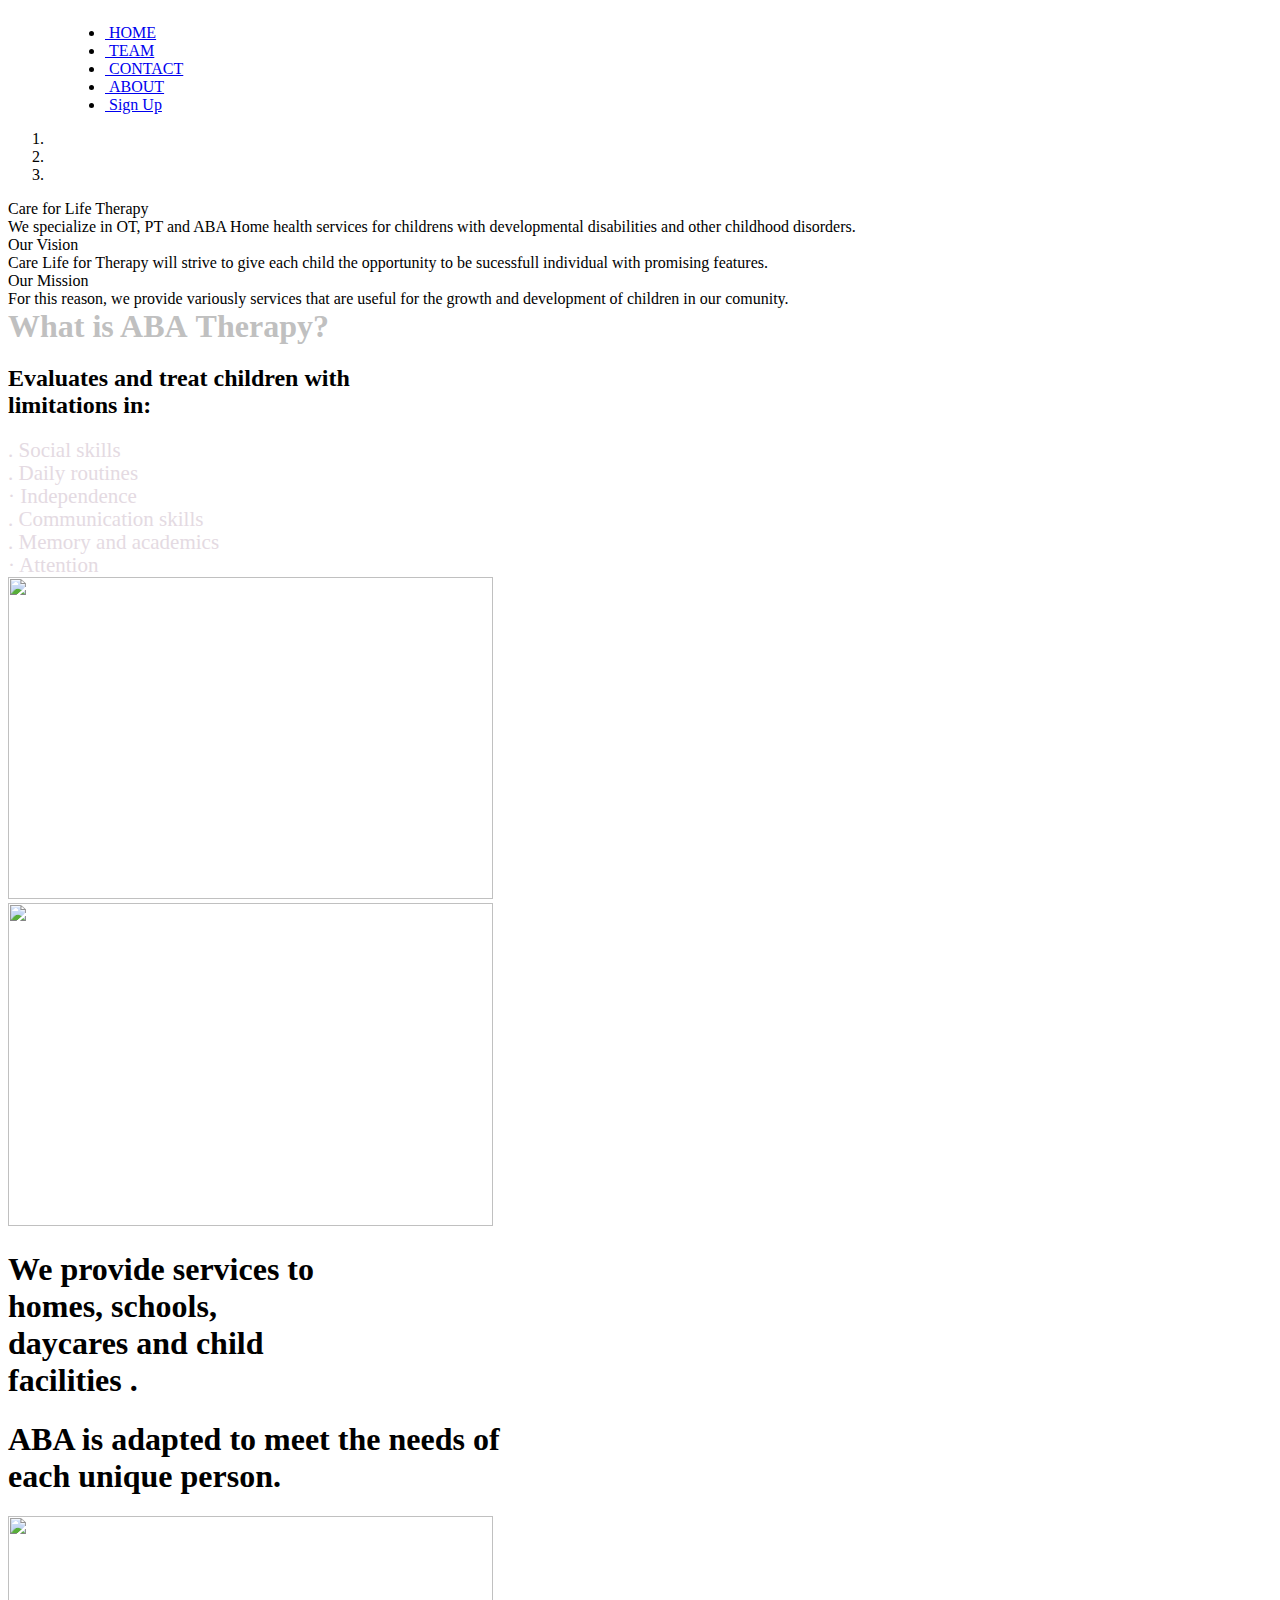
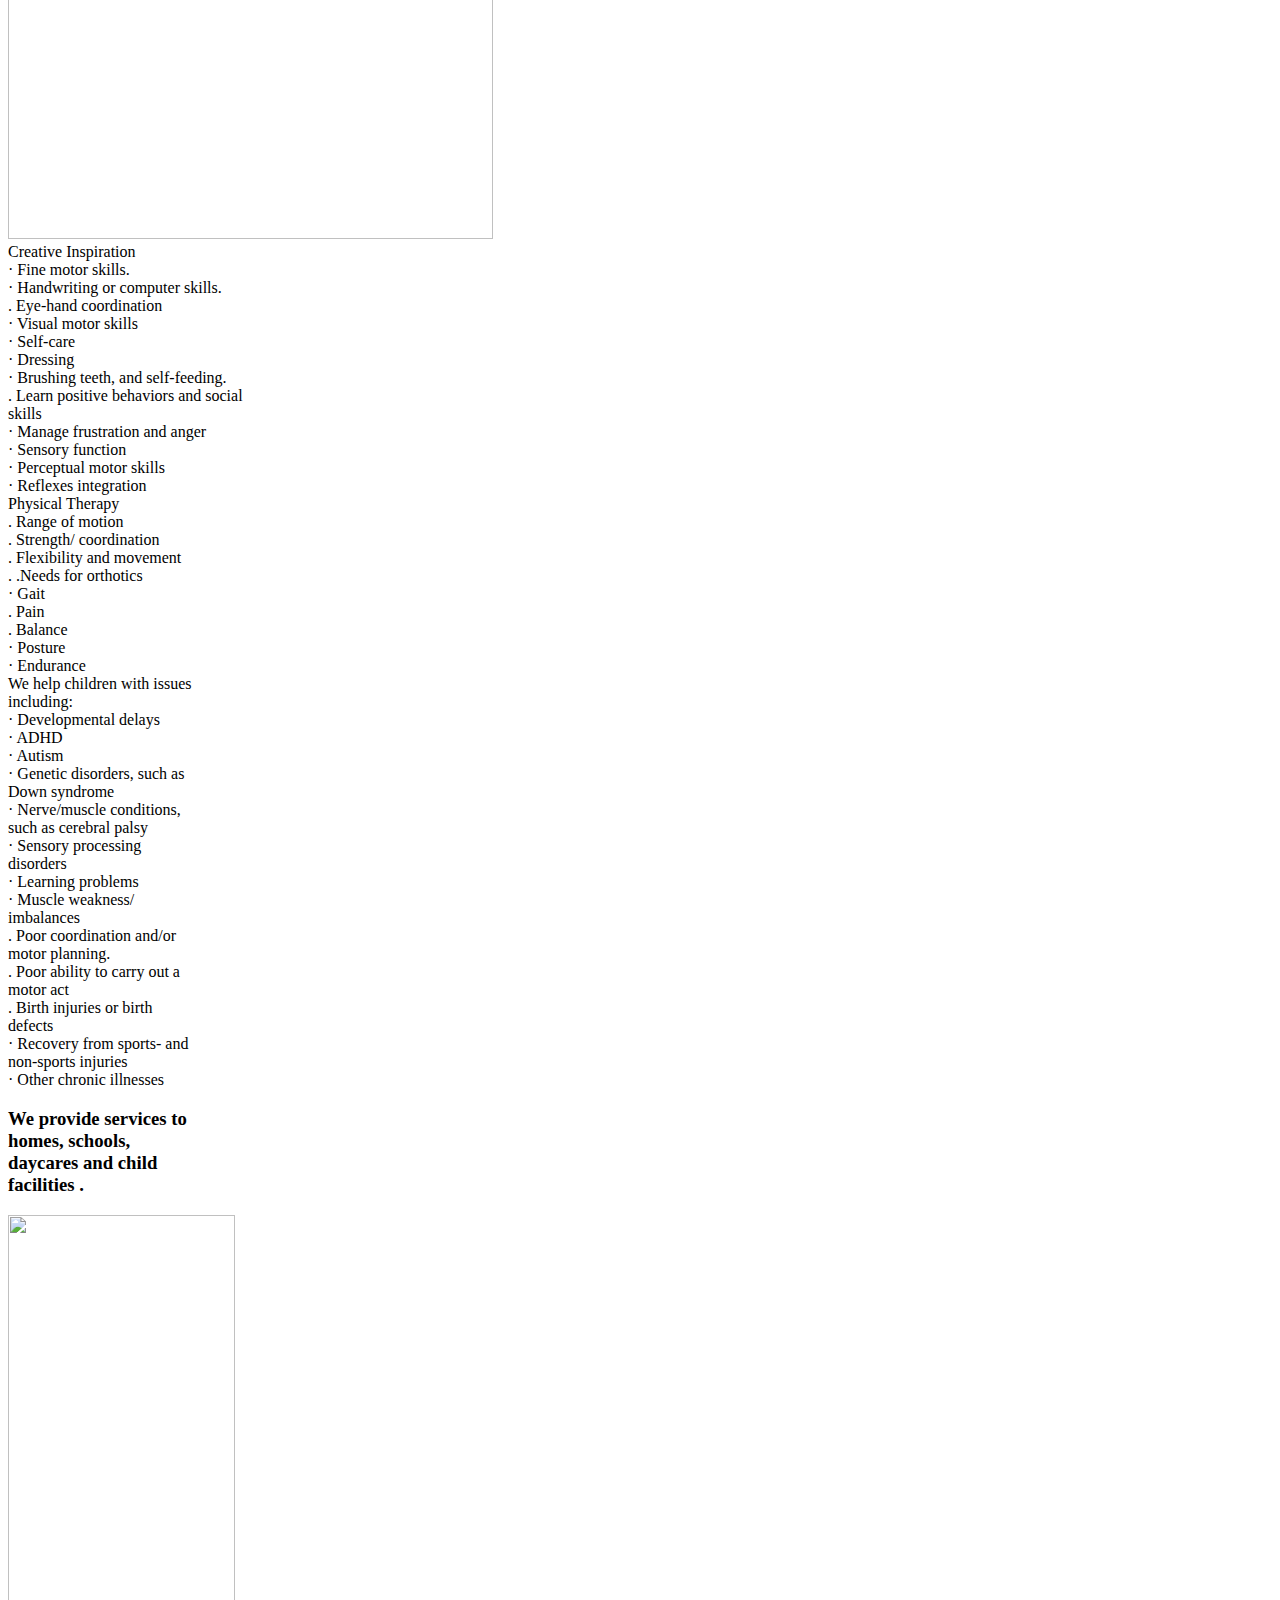
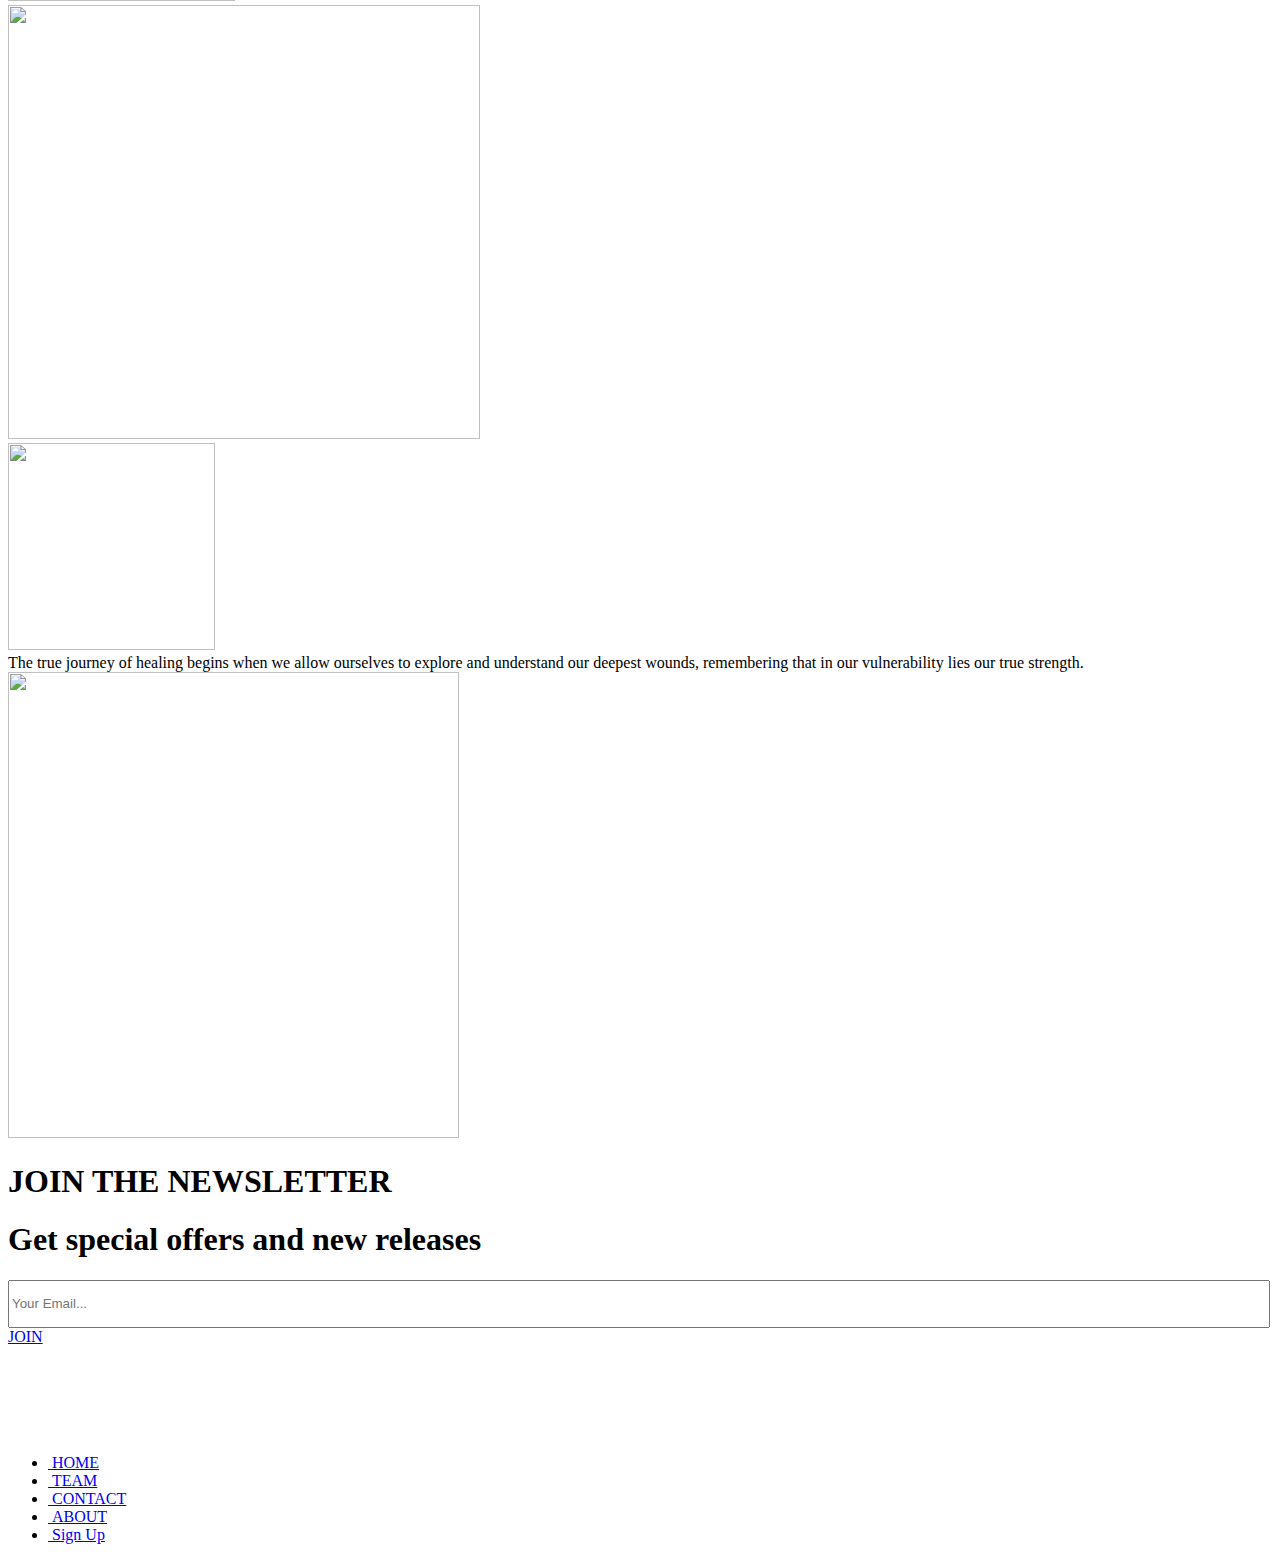
==== contact.html @ 5c07faf8 "Add files via upload" ====
<!doctype html>
<html lang="en">
<head>
<meta charset="utf-8">
<title>Care for Life | ABA Therapy</title>
<meta name="author" content="José Adrian Pupo Montero" />
<meta name="viewport" content="width=device-width, initial-scale=1.0">
<link rel="icon" href="img/abalogo.png" type="image/png"/>
<link href="css/fontawesome6.min.css" rel="stylesheet">
<link href="css/teraphy.css" rel="stylesheet">
<link href="css/style.css" rel="stylesheet">
<script src="js/jquery-1.12.4.min.js"></script>
<script src="js/jquery.ui.effect.min.js"></script>
<script src="js/popper.min.js"></script>
<script src="js/bootstrap.min.js"></script>
<script src="js/overlay.min.js"></script>
<script src="js/script.js"></script>
</head>
<body>
   <div id="wb_headerContainer">
      <div id="headerContainer">
         <div id="wb_headerMenu2" style="display:inline-block;width:53px;height:39px;z-index:0;">
            <a href="#" id="headerMenu2">
               <span class="line"></span>
               <span class="line">
               </span><span class="line"></span>
            </a>
         </div>
         <nav id="wb_headerMenu1" style="display:inline-block;width:579px;height:40px;z-index:1;">
            <ul id="headerMenu1" role="menubar" class="nav">
               <li role="menuitem" class="nav-item firstmain"><a class="nav-link" href="#welcomeLayoutGrid" target="_self"><i class="fa fa-home"></i>&nbsp;HOME</a>               </li>
               <li role="menuitem" class="nav-item"><a class="nav-link" href="#teamLayoutGrid" target="_self"><i class="fa fa-people-group"></i>&nbsp;TEAM</a>               </li>
               <li role="menuitem" class="nav-item"><a class="nav-link" href="#collageFlexGrid" target="_self"><i class="fa fa-phone-square"></i>&nbsp;CONTACT</a>               </li>
               <li role="menuitem" class="nav-item"><a class="nav-link" href="#aboutLayoutGrid1" target="_self"><i class="fa fa-address-book"></i>&nbsp;ABOUT</a>               </li>
               <li role="menuitem" class="nav-item"><a class="nav-link" href="login.php" target="_self"><i class="fa fa-regular fa-money-bill-1"></i>&nbsp;Sign Up</a>               </li>
            </ul>
         </nav>
      </div>
   </div>
   <div id="wb_welcomeLayoutGrid">
      <div id="welcomeLayoutGrid-overlay"></div>
      <div id="welcomeLayoutGrid">
         <div class="col-1">
            <div id="wb_welcomeCarousel">
               <div id="welcomeCarousel" class="carousel slide" data-bs-ride="carousel">
                  <ol class="carousel-indicators">
                     <li data-bs-target="#welcomeCarousel" data-bs-slide-to="0" class="active"></li>
                     <li data-bs-target="#welcomeCarousel" data-bs-slide-to="1"></li>
                     <li data-bs-target="#welcomeCarousel" data-bs-slide-to="2"></li>
                  </ol>
                  <div class="carousel-inner">
                     <div class="carousel-item frame-1 active">
                        <div class="carousel-item-inner">
                           <div id="wb_welcomeCard1" style="display:flex;width:100%;z-index:2;" class="card">
                              <div id="welcomeCard1-card-body">
                                 <div id="welcomeCard1-card-item0">Care for Life Therapy</div>
                                 <div id="welcomeCard1-card-item1">We specialize in OT, PT and ABA Home health services for childrens with developmental disabilities and other childhood disorders.</div>
                              </div>
                           </div>
                        </div>
                     </div>
                     <div class="carousel-item frame-2">
                        <div class="carousel-item-inner">
                           <div id="wb_welcomeCard2" style="display:flex;width:100%;z-index:3;" class="card">
                              <div id="welcomeCard2-card-body">
                                 <div id="welcomeCard2-card-item0">Our Vision</div>
                                 <div id="welcomeCard2-card-item1">Care Life for Therapy will strive to give each child the opportunity to be sucessfull individual with promising features.</div>
                              </div>
                           </div>
                        </div>
                     </div>
                     <div class="carousel-item frame-3">
                        <div class="carousel-item-inner">
                           <div id="wb_welcomeCard3" style="display:flex;width:100%;z-index:4;" class="card">
                              <div id="welcomeCard3-card-body">
                                 <div id="welcomeCard3-card-item0">Our Mission</div>
                                 <div id="welcomeCard3-card-item1">For this reason, we provide variously services that are useful for the growth and development of children in our comunity.</div>
                              </div>
                           </div>
                        </div>
                     </div>
                  </div>
               </div>
            </div>
         </div>
      </div>
   </div>
   <div id="wb_quoteContainer">
      <div id="quoteContainer">
         <div id="wb_Text1">
            <span style="color:#C0C0C0;font-family:'Open Sans';font-size:32px;"><strong>What is ABA</strong></span><span style="color:#C0C0C0;font-family:Calibri;font-size:32px;"><strong> </strong></span><span style="color:#C0C0C0;font-family:'Open Sans';font-size:32px;"><strong>Therapy?</strong></span>
         </div>
      </div>
   </div>
   <div id="wb_aboutLayoutGrid1">
      <div id="aboutLayoutGrid1">
         <div class="col-1">
            <div class="col-1-padding">
               <div id="wb_aboutHeading1" style="display:block;width:100%;z-index:10;">
                  <h2 id="aboutHeading1">Evaluates and treat children with <br>limitations in:</h2>
               </div>
               <div id="wb_aboutText1">
                  <span style="color:#E4DAE2;font-family:'Open Sans';font-size:21px;line-height:23px;">. Social skills<br>. Daily routines<br></span><span style="color:#E4DAE2;font-family:Calibri;font-size:21px;line-height:23px;">· Independence<br>. Communication skills<br>. Memory and academics<br>· Attention</span>
               </div>
            </div>
         </div>
         <div class="col-2">
            <div id="wb_aboutImage1" style="display:block;width:100%;height:auto;z-index:12;">
               <img src="images/terapeuta1.jpg" id="aboutImage1" alt="" width="485" height="322">
            </div>
         </div>
      </div>
   </div>
   <div id="wb_aboutLayoutGrid2">
      <div id="aboutLayoutGrid2">
         <div class="col-1">
            <div id="wb_Image2" style="display:block;width:100%;height:auto;z-index:13;">
               <img src="images/terapeuta2.jpg" id="Image2" alt="" width="485" height="323">
            </div>
         </div>
         <div class="col-2">
            <div class="col-2-padding">
               <div id="wb_aboutHeading2" style="display:block;width:100%;z-index:14;">
                  <h1 id="aboutHeading2">We provide services to<br>homes, schools,<br>daycares and child<br>facilities .</h1>
               </div>
            </div>
         </div>
      </div>
   </div>
   <div id="wb_aboutLayoutGrid3">
      <div id="aboutLayoutGrid3">
         <div class="col-1">
            <div class="col-1-padding">
               <div id="wb_aboutHeading3" style="display:block;width:100%;z-index:15;">
                  <h1 id="aboutHeading3">ABA is adapted to meet the needs of<br>each unique person.</h1>
               </div>
            </div>
         </div>
         <div class="col-2">
            <div id="wb_Image3" style="display:block;width:100%;height:auto;z-index:16;">
               <img src="images/terapeuta3.jpg" id="Image3" alt="" width="485" height="323">
            </div>
         </div>
      </div>
   </div>
   <div id="wb_featuresLayoutGrid">
      <div id="featuresLayoutGrid">
         <div class="row">
            <div class="col-1">
               <div class="col-1-padding">
                  <div id="wb_featuresCard1" style="display:flex;width:100%;z-index:17;" class="card">
                     <div id="featuresCard1-card-body">
                        <div id="featuresCard1-card-item0"><a href="index.html"><i class="fa fa-hand-holding-medical"></i></a></div>
                        <div id="featuresCard1-card-item1">Creative Inspiration</div>
                        <div id="featuresCard1-card-item2">· Fine motor skills.<br>· Handwriting or computer skills.<br>. Eye-hand coordination<br>· Visual motor skills<br>· Self-care<br>· Dressing<br>· Brushing teeth, and self-feeding.<br>. Learn positive behaviors and social<br> skills <br>· Manage frustration and anger<br>· Sensory function<br>· Perceptual motor skills<br>· Reflexes integration</div>
                     </div>
                  </div>
               </div>
            </div>
            <div class="col-2">
               <div class="col-2-padding">
                  <div id="wb_featuresCard2" style="display:flex;width:100%;z-index:18;" class="card">
                     <div id="featuresCard2-card-body">
                        <div id="featuresCard2-card-item0"><a href="index.html"><i class="fa fa-prescription-bottle-medical"></i></a></div>
                        <div id="featuresCard2-card-item1">Physical Therapy</div>
                        <div id="featuresCard2-card-item2">. Range of motion<br>. Strength/ coordination<br>. Flexibility and movement<br>. .Needs for orthotics<br>· Gait<br>. Pain<br>. Balance<br>· Posture<br>· Endurance</div>
                     </div>
                  </div>
               </div>
            </div>
            <div class="col-3">
               <div class="col-3-padding">
                  <div id="wb_featuresCard3" style="display:flex;width:100%;z-index:19;" class="card">
                     <div id="featuresCard3-card-body">
                        <div id="featuresCard3-card-item0"><a href="index.html"><i class="fa fa-house-medical-flag"></i></a></div>
                        <div id="featuresCard3-card-item1">We help children with issues <br>including:</div>
                        <div id="featuresCard3-card-item2">· Developmental delays<br>· ADHD<br>· Autism<br>· Genetic disorders, such as<br>Down syndrome<br>· Nerve/muscle conditions,<br>such as cerebral palsy<br>· Sensory processing<br>disorders<br>· Learning problems<br>· Muscle weakness/<br>imbalances<br>. Poor coordination and/or<br>motor planning.<br>. Poor ability to carry out a<br>motor act<br>. Birth injuries or birth<br>defects<br>· Recovery from sports- and<br>non-sports injuries<br>· Other chronic illnesses</div>
                     </div>
                  </div>
               </div>
            </div>
         </div>
      </div>
   </div>
   <div id="collageFlexGrid">
      <div id="collageFlexGrid-grid">
         <div class="item-0">
            <div id="wb_collageHeading1" style="display:block;width:100%;z-index:20;">
               <h3 id="collageHeading1">We provide services to<br>homes, schools,<br>daycares and child<br>facilities .</h3>
            </div>
         </div>
         <div class="item-1">
            <div id="wb_collageImage1" style="display:block;width:100%;height:auto;z-index:21;">
               <img src="images/child.jpeg" id="collageImage1" alt="" width="227" height="386">
            </div>
         </div>
         <div class="item-3">
            <div id="wb_collageImage2" style="display:inline-block;width:472px;height:433px;z-index:22;">
               <img src="images/contact.png" id="collageImage2" alt="" width="472" height="434">
            </div>
         </div>
         <div class="item-2">
            <div id="wb_collageImage3" style="display:block;width:100%;height:auto;z-index:23;">
               <img src="images/CIRCULO%202.png" id="collageImage3" alt="" width="207" height="207">
            </div>
         </div>
      </div>
   </div>
   <div id="wb_joinLayoutGrid">
      <div id="joinLayoutGrid">
         <div class="col-1">
            <div id="wb_joinCard" style="display:flex;width:100%;z-index:24;" class="card">
               <div id="joinCard-card-body">
                  <div id="joinCard-card-item0"><i class="fa fa-quote-left"></i></div>
                  <div id="joinCard-card-item1">The true journey of healing begins when we allow ourselves to explore and understand our deepest wounds, remembering that in our vulnerability lies our true strength.</div>
               </div>
            </div>
         </div>
         <div class="col-2">
            <div id="wb_Image1" style="display:block;width:100%;height:auto;z-index:25;">
               <img src="images/main3.png" id="Image1" alt="" class="h1" width="451" height="466">
            </div>
         </div>
      </div>
   </div>
   <div id="wb_newsletterContainer">
      <div id="newsletterContainer">
         <div id="wb_newsletterHeading1" style="display:block;z-index:26;">
            <h1 id="newsletterHeading1">JOIN THE NEWSLETTER</h1>
         </div>
         <div id="wb_newsletterHeading2" style="display:block;z-index:27;">
            <h1 id="newsletterHeading2">Get special offers and new releases</h1>
         </div>
      </div>
   </div>
   <div id="wb_contact">
      <form name="contact" method="post" action="mailto:yourname@yourdomain.com" enctype="text/plain" id="contact">
         <input type="text" id="newsletterEmail" style="display:block;width:calc(100% - 10px);height:42px;" name="Editbox1" value="" spellcheck="false" placeholder="Your Email...">
         <a id="newsletterButton" href="mailto:careforlifetherapy@gmail.com" style="display:block;height:42px;z-index:29;">JOIN</a>
      </form>
   </div>
   <div id="wb_footer">
      <div id="footer">
         <div id="wb_footerText">
            <span style="color:#FFFFFF;font-family:'Open Sans';font-size:13px;">About - Contact - Terms of Use - Privacy Policy<br>© </span><span style="color:#FFFFFF;font-family:Calibri;font-size:13px;">Care for Life</span><span style="color:#FFFFFF;font-family:'Open Sans';font-size:13px;"> 2024. All Rights Reserved.</span>
         </div>
         <div id="wb_footerIcon1" style="display:inline-block;width:28px;height:28px;text-align:center;z-index:31;">
            <a href="mailto://careforlifetherapy@gmail.com" rel="sponsored" target="_blank"><div id="footerIcon1"><i class="fa fa-regular fa-envelope"></i></div></a>
         </div>
         <div id="wb_footerIcon2" style="display:inline-block;width:28px;height:28px;text-align:center;z-index:32;">
            <a href="tel://+13054963578" rel="sponsored"><div id="footerIcon2"><i class="fa fa-phone"></i></div></a>
         </div>
         <div id="wb_footerIcon3" style="display:inline-block;width:28px;height:28px;text-align:center;z-index:33;">
            <a href="http://instagram.com/carefolifetherapy" rel="sponsored" target="_blank"><div id="footerIcon3"><i class="fa fa-brands fa-instagram"></i></div></a>
         </div>
         <div id="wb_footerIcon4" style="display:inline-block;width:28px;height:28px;text-align:center;z-index:34;">
            <a href="tel://+17865649660"><div id="footerIcon4"><i class="fa fa-phone-volume"></i></div></a>
         </div>
      </div>
   </div>
   <div id="headerMenu2-overlay">
      <div class="headerMenu2">
         <ul class="drilldown-menu" role="menu">
            <li><a role="menuitem" href="#welcomeLayoutGrid" class="headerMenu2-effect"><i class="fa fa-home overlay-icon"></i>&nbsp;HOME</a></li>
            <li><a role="menuitem" href="#teamLayoutGrid" class="headerMenu2-effect"><i class="fa fa-people-group overlay-icon"></i>&nbsp;TEAM</a></li>
            <li><a role="menuitem" href="#newsletterContainer" class="headerMenu2-effect"><i class="fa fa-phone-square overlay-icon"></i>&nbsp;CONTACT</a></li>
            <li><a role="menuitem" href="#aboutLayoutGrid1" class="headerMenu2-effect"><i class="fa fa-address-book overlay-icon"></i>&nbsp;ABOUT</a></li>
            <li role="menuitem" class="nav-item"><a class="nav-link" href="login.php" target="_self"><i class="fa fa-regular fa-money-bill-1"></i>&nbsp;Sign Up</a>               </li>
         </ul>
      </div>
      <a class="close-button" id="headerMenu2-close" href="#" role="button" aria-hidden="true"><span></span></a>
   </div>
</body>
</html>
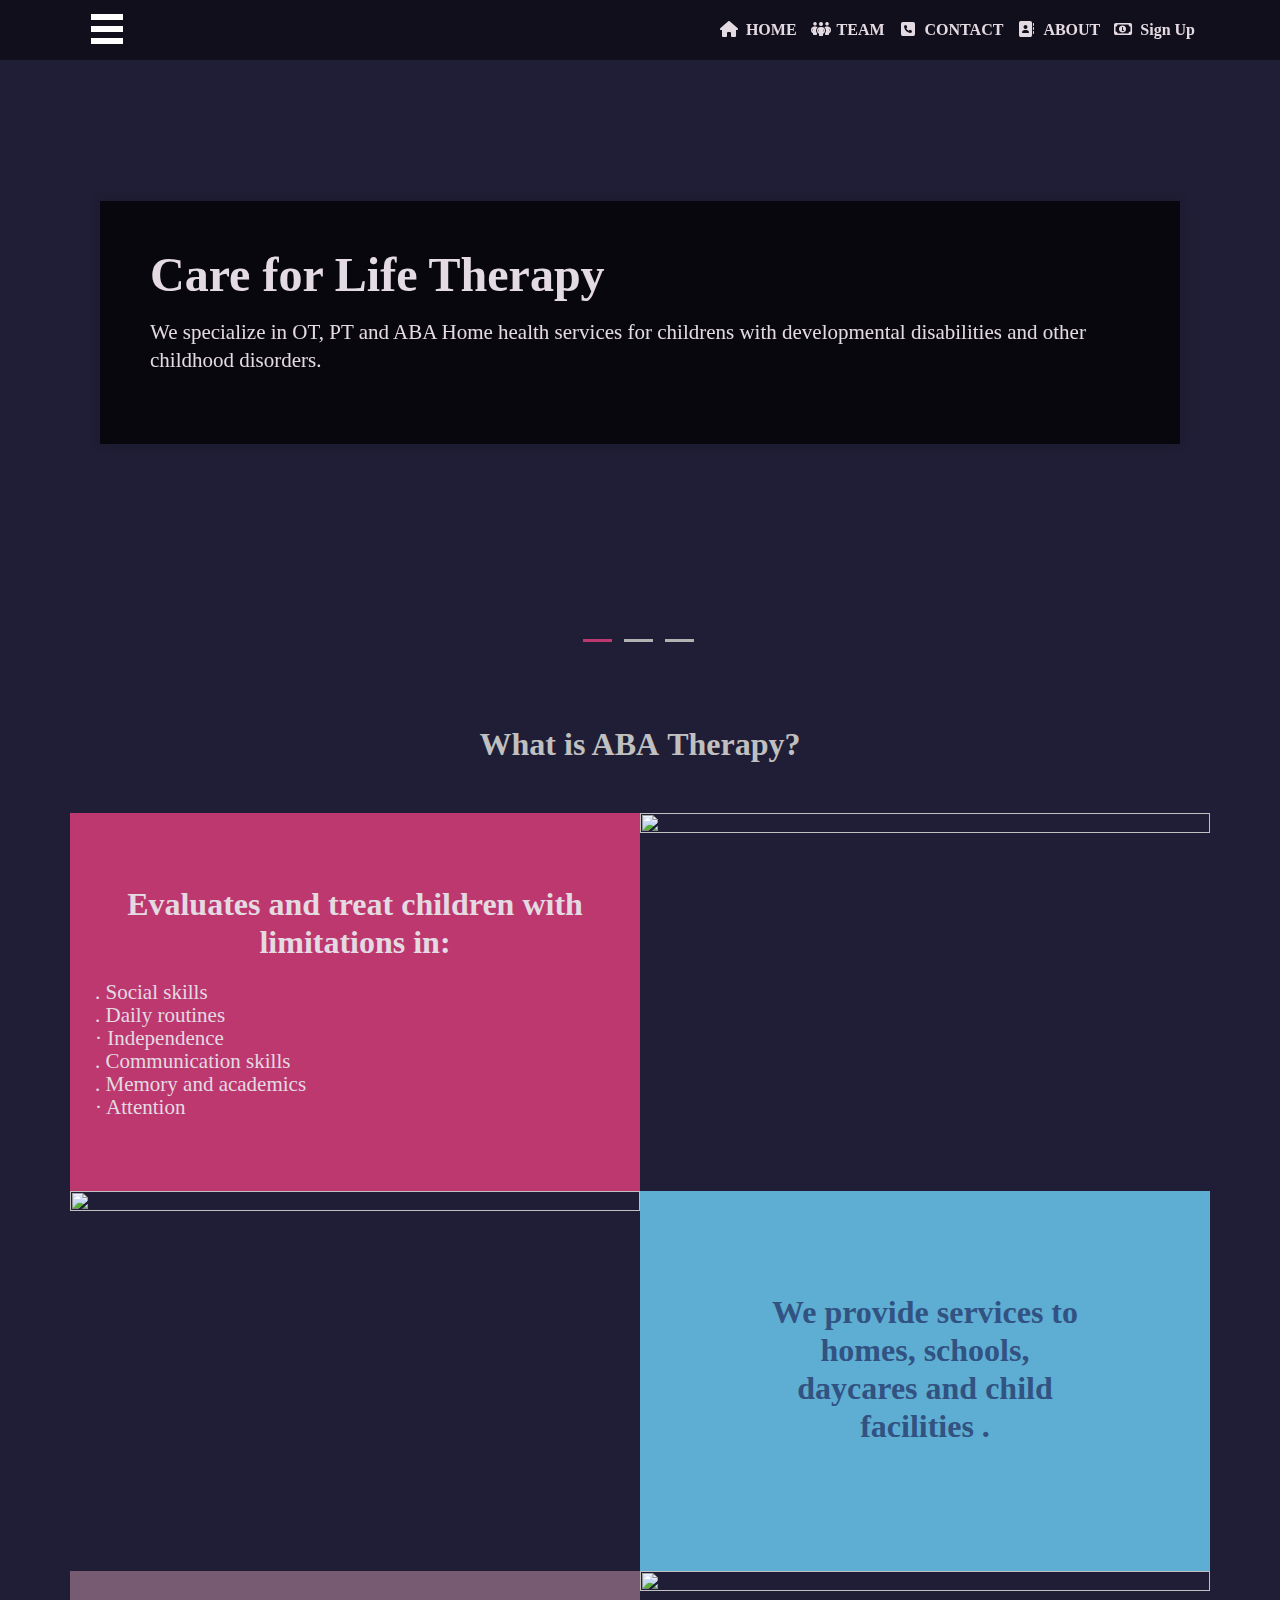
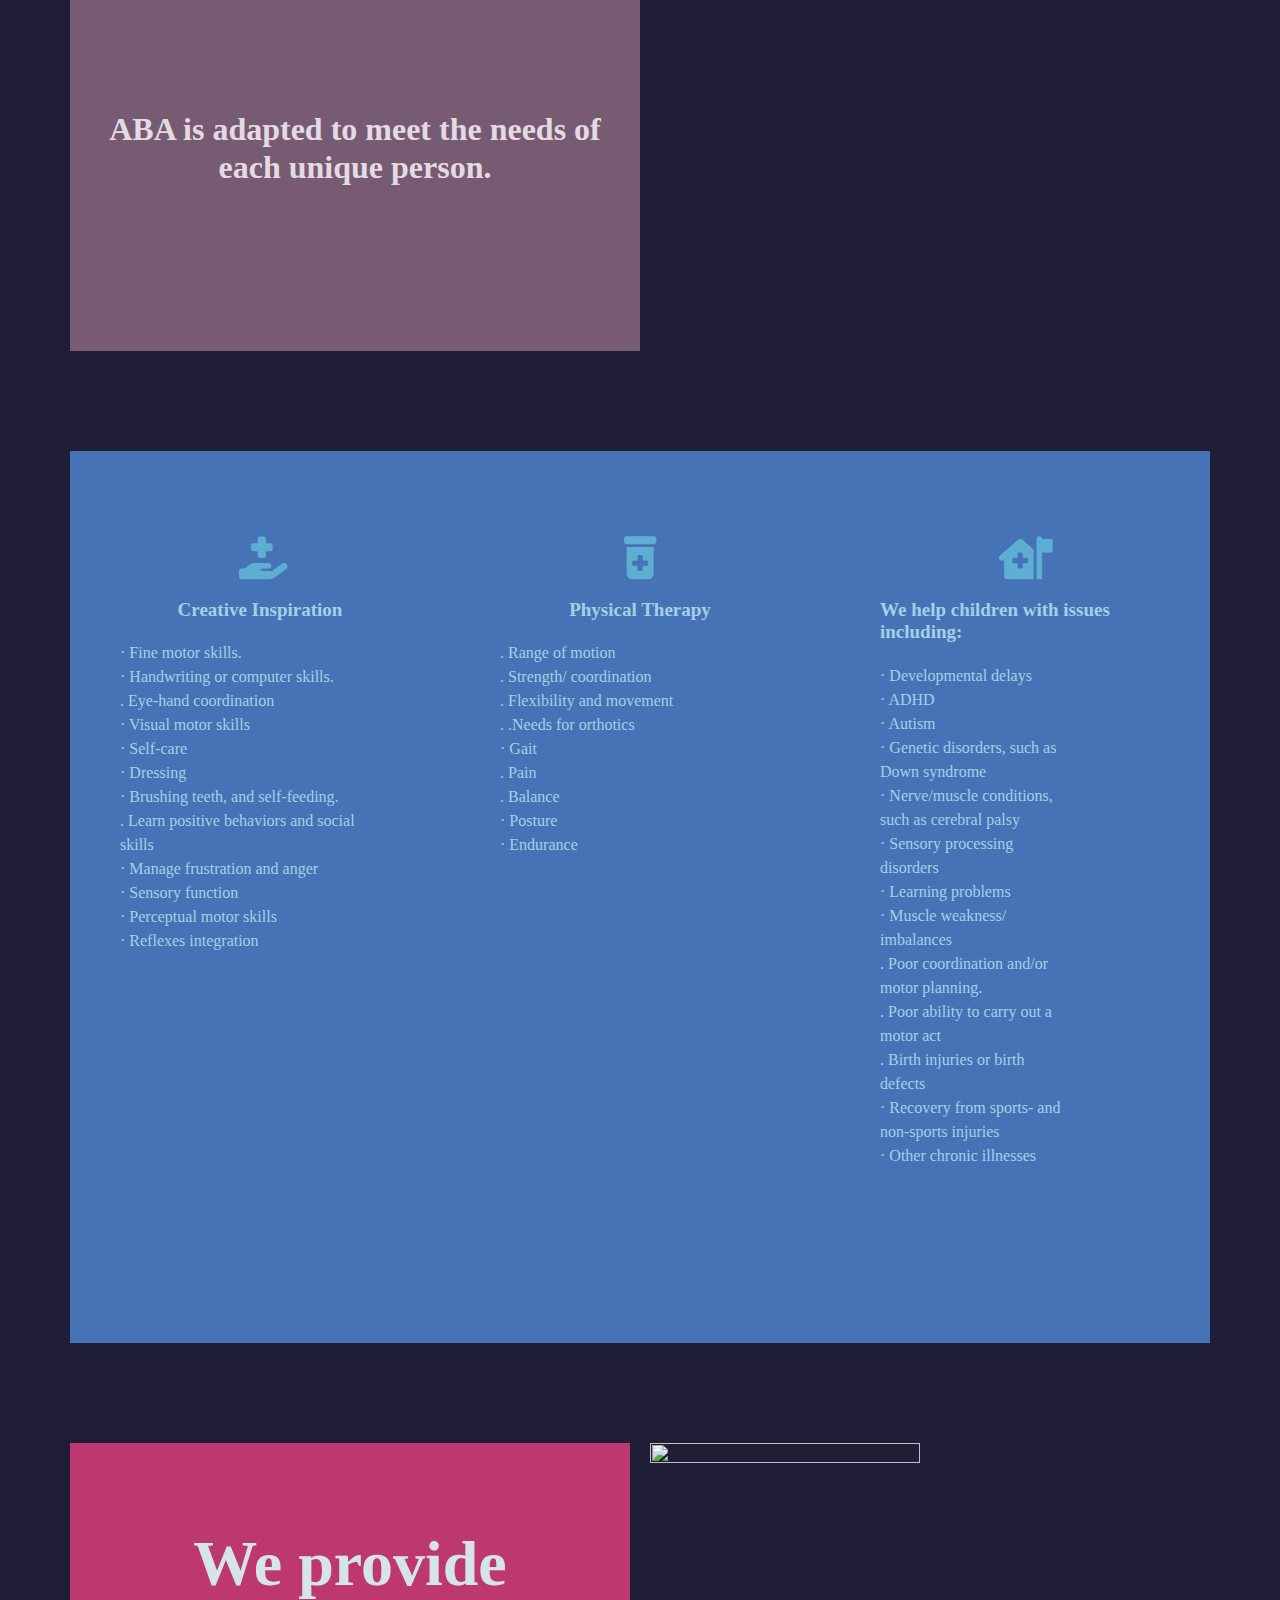
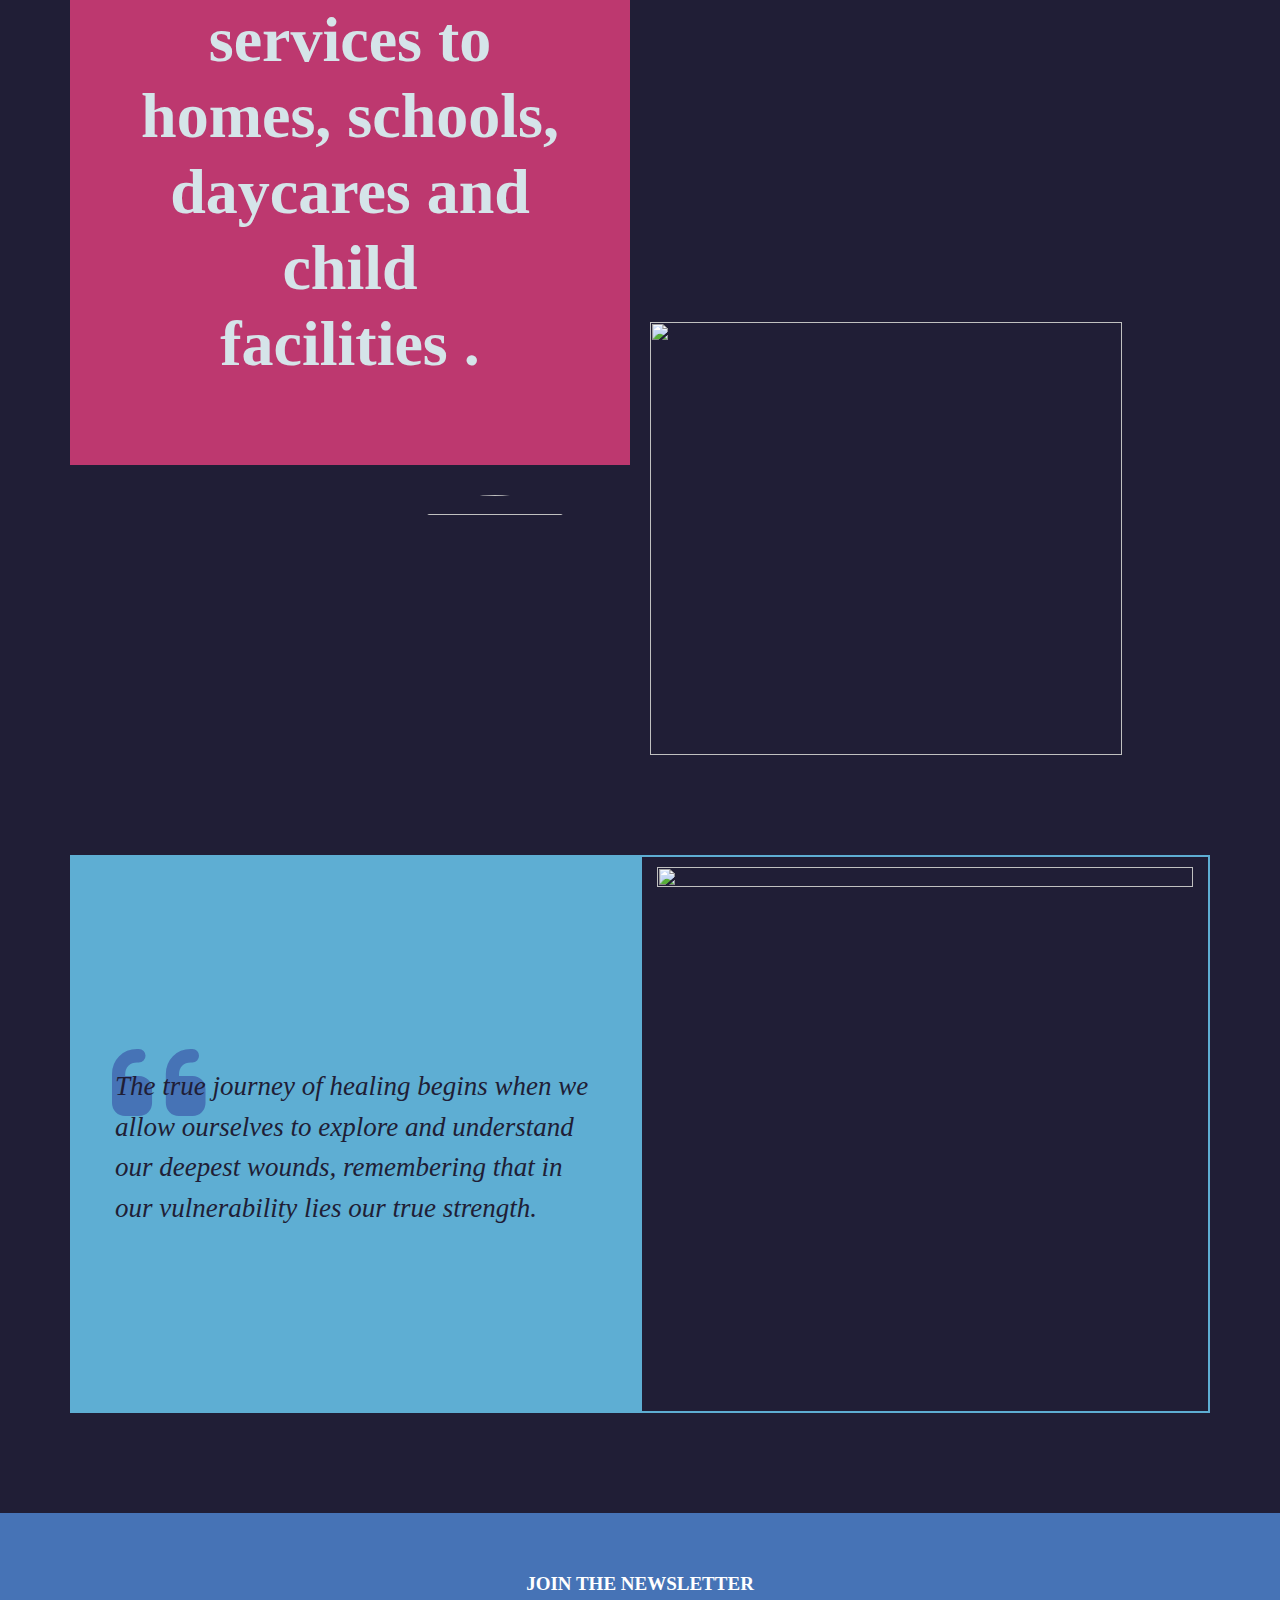
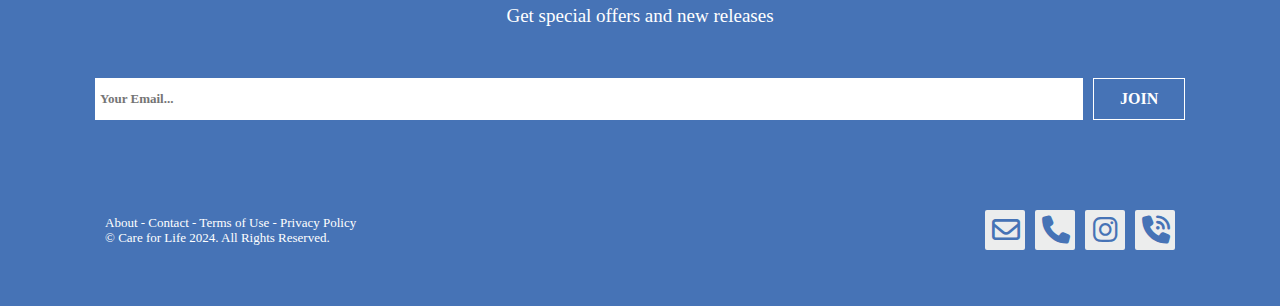
==== commit a54224a6: "Update and rename contact.php to contact.html" ====
--- a/contact.html
+++ b/contact.html
@@ -271,4 +271,4 @@
       <a class="close-button" id="headerMenu2-close" href="#" role="button" aria-hidden="true"><span></span></a>
    </div>
 </body>
-</html>+</html>
--- a/css/fontawesome6.min.css
+++ b/css/fontawesome6.min.css
@@ -0,0 +1,15 @@
+/*!
+ * Font Awesome Free 6.4.2 by @fontawesome - https://fontawesome.com
+ * License - https://fontawesome.com/license/free (Icons: CC BY 4.0, Fonts: SIL OFL 1.1, Code: MIT License)
+ * Copyright 2023 Fonticons, Inc.
+ */
+.fa{font-family:var(--fa-style-family,"Font Awesome 6 Free");font-weight:var(--fa-style,900)}.fa,.fa-brands,.fa-classic,.fa-regular,.fa-sharp,.fa-solid,.fab,.far,.fas{-moz-osx-font-smoothing:grayscale;-webkit-font-smoothing:antialiased;display:var(--fa-display,inline-block);font-style:normal;font-variant:normal;line-height:1;text-rendering:auto}.fa-classic,.fa-regular,.fa-solid,.far,.fas{font-family:"Font Awesome 6 Free"}.fa-brands,.fab{font-family:"Font Awesome 6 Brands"}.fa-1x{font-size:1em}.fa-2x{font-size:2em}.fa-3x{font-size:3em}.fa-4x{font-size:4em}.fa-5x{font-size:5em}.fa-6x{font-size:6em}.fa-7x{font-size:7em}.fa-8x{font-size:8em}.fa-9x{font-size:9em}.fa-10x{font-size:10em}.fa-2xs{font-size:.625em;line-height:.1em;vertical-align:.225em}.fa-xs{font-size:.75em;line-height:.08333em;vertical-align:.125em}.fa-sm{font-size:.875em;line-height:.07143em;vertical-align:.05357em}.fa-lg{font-size:1.25em;line-height:.05em;vertical-align:-.075em}.fa-xl{font-size:1.5em;line-height:.04167em;vertical-align:-.125em}.fa-2xl{font-size:2em;line-height:.03125em;vertical-align:-.1875em}.fa-fw{text-align:center;width:1.25em}.fa-ul{list-style-type:none;margin-left:var(--fa-li-margin,2.5em);padding-left:0}.fa-ul>li{position:relative}.fa-li{left:calc(var(--fa-li-width, 2em)*-1);position:absolute;text-align:center;width:var(--fa-li-width,2em);line-height:inherit}.fa-border{border-radius:var(--fa-border-radius,.1em);border:var(--fa-border-width,.08em) var(--fa-border-style,solid) var(--fa-border-color,#eee);padding:var(--fa-border-padding,.2em .25em .15em)}.fa-pull-left{float:left;margin-right:var(--fa-pull-margin,.3em)}.fa-pull-right{float:right;margin-left:var(--fa-pull-margin,.3em)}.fa-beat{-webkit-animation-name:fa-beat;animation-name:fa-beat;-webkit-animation-delay:var(--fa-animation-delay,0s);animation-delay:var(--fa-animation-delay,0s);-webkit-animation-direction:var(--fa-animation-direction,normal);animation-direction:var(--fa-animation-direction,normal);-webkit-animation-duration:var(--fa-animation-duration,1s);animation-duration:var(--fa-animation-duration,1s);-webkit-animation-iteration-count:var(--fa-animation-iteration-count,infinite);animation-iteration-count:var(--fa-animation-iteration-count,infinite);-webkit-animation-timing-function:var(--fa-animation-timing,ease-in-out);animation-timing-function:var(--fa-animation-timing,ease-in-out)}.fa-bounce{-webkit-animation-name:fa-bounce;animation-name:fa-bounce;-webkit-animation-delay:var(--fa-animation-delay,0s);animation-delay:var(--fa-animation-delay,0s);-webkit-animation-direction:var(--fa-animation-direction,normal);animation-direction:var(--fa-animation-direction,normal);-webkit-animation-duration:var(--fa-animation-duration,1s);animation-duration:var(--fa-animation-duration,1s);-webkit-animation-iteration-count:var(--fa-animation-iteration-count,infinite);animation-iteration-count:var(--fa-animation-iteration-count,infinite);-webkit-animation-timing-function:var(--fa-animation-timing,cubic-bezier(.28,.84,.42,1));animation-timing-function:var(--fa-animation-timing,cubic-bezier(.28,.84,.42,1))}.fa-fade{-webkit-animation-name:fa-fade;animation-name:fa-fade;-webkit-animation-iteration-count:var(--fa-animation-iteration-count,infinite);animation-iteration-count:var(--fa-animation-iteration-count,infinite);-webkit-animation-timing-function:var(--fa-animation-timing,cubic-bezier(.4,0,.6,1));animation-timing-function:var(--fa-animation-timing,cubic-bezier(.4,0,.6,1))}.fa-beat-fade,.fa-fade{-webkit-animation-delay:var(--fa-animation-delay,0s);animation-delay:var(--fa-animation-delay,0s);-webkit-animation-direction:var(--fa-animation-direction,normal);animation-direction:var(--fa-animation-direction,normal);-webkit-animation-duration:var(--fa-animation-duration,1s);animation-duration:var(--fa-animation-duration,1s)}.fa-beat-fade{-webkit-animation-name:fa-beat-fade;animation-name:fa-beat-fade;-webkit-animation-iteration-count:var(--fa-animation-iteration-count,infinite);animation-iteration-count:var(--fa-animation-iteration-count,infinite);-webkit-animation-timing-function:var(--fa-animation-timing,cubic-bezier(.4,0,.6,1));animation-timing-function:var(--fa-animation-timing,cubic-bezier(.4,0,.6,1))}.fa-flip{-webkit-animation-name:fa-flip;animation-name:fa-flip;-webkit-animation-delay:var(--fa-animation-delay,0s);animation-delay:var(--fa-animation-delay,0s);-webkit-animation-direction:var(--fa-animation-direction,normal);animation-direction:var(--fa-animation-direction,normal);-webkit-animation-duration:var(--fa-animation-duration,1s);animation-duration:var(--fa-animation-duration,1s);-webkit-animation-iteration-count:var(--fa-animation-iteration-count,infinite);animation-iteration-count:var(--fa-animation-iteration-count,infinite);-webkit-animation-timing-function:var(--fa-animation-timing,ease-in-out);animation-timing-function:var(--fa-animation-timing,ease-in-out)}.fa-shake{-webkit-animation-name:fa-shake;animation-name:fa-shake;-webkit-animation-duration:var(--fa-animation-duration,1s);animation-duration:var(--fa-animation-duration,1s);-webkit-animation-iteration-count:var(--fa-animation-iteration-count,infinite);animation-iteration-count:var(--fa-animation-iteration-count,infinite);-webkit-animation-timing-function:var(--fa-animation-timing,linear);animation-timing-function:var(--fa-animation-timing,linear)}.fa-shake,.fa-spin{-webkit-animation-delay:var(--fa-animation-delay,0s);animation-delay:var(--fa-animation-delay,0s);-webkit-animation-direction:var(--fa-animation-direction,normal);animation-direction:var(--fa-animation-direction,normal)}.fa-spin{-webkit-animation-name:fa-spin;animation-name:fa-spin;-webkit-animation-duration:var(--fa-animation-duration,2s);animation-duration:var(--fa-animation-duration,2s);-webkit-animation-iteration-count:var(--fa-animation-iteration-count,infinite);animation-iteration-count:var(--fa-animation-iteration-count,infinite);-webkit-animation-timing-function:var(--fa-animation-timing,linear);animation-timing-function:var(--fa-animation-timing,linear)}.fa-spin-reverse{--fa-animation-direction:reverse}.fa-pulse,.fa-spin-pulse{-webkit-animation-name:fa-spin;animation-name:fa-spin;-webkit-animation-direction:var(--fa-animation-direction,normal);animation-direction:var(--fa-animation-direction,normal);-webkit-animation-duration:var(--fa-animation-duration,1s);animation-duration:var(--fa-animation-duration,1s);-webkit-animation-iteration-count:var(--fa-animation-iteration-count,infinite);animation-iteration-count:var(--fa-animation-iteration-count,infinite);-webkit-animation-timing-function:var(--fa-animation-timing,steps(8));animation-timing-function:var(--fa-animation-timing,steps(8))}@media (prefers-reduced-motion:reduce){.fa-beat,.fa-beat-fade,.fa-bounce,.fa-fade,.fa-flip,.fa-pulse,.fa-shake,.fa-spin,.fa-spin-pulse{-webkit-animation-delay:-1ms;animation-delay:-1ms;-webkit-animation-duration:1ms;animation-duration:1ms;-webkit-animation-iteration-count:1;animation-iteration-count:1;-webkit-transition-delay:0s;transition-delay:0s;-webkit-transition-duration:0s;transition-duration:0s}}@-webkit-keyframes fa-beat{0%,90%{-webkit-transform:scale(1);transform:scale(1)}45%{-webkit-transform:scale(var(--fa-beat-scale,1.25));transform:scale(var(--fa-beat-scale,1.25))}}@keyframes fa-beat{0%,90%{-webkit-transform:scale(1);transform:scale(1)}45%{-webkit-transform:scale(var(--fa-beat-scale,1.25));transform:scale(var(--fa-beat-scale,1.25))}}@-webkit-keyframes fa-bounce{0%{-webkit-transform:scale(1) translateY(0);transform:scale(1) translateY(0)}10%{-webkit-transform:scale(var(--fa-bounce-start-scale-x,1.1),var(--fa-bounce-start-scale-y,.9)) translateY(0);transform:scale(var(--fa-bounce-start-scale-x,1.1),var(--fa-bounce-start-scale-y,.9)) translateY(0)}30%{-webkit-transform:scale(var(--fa-bounce-jump-scale-x,.9),var(--fa-bounce-jump-scale-y,1.1)) translateY(var(--fa-bounce-height,-.5em));transform:scale(var(--fa-bounce-jump-scale-x,.9),var(--fa-bounce-jump-scale-y,1.1)) translateY(var(--fa-bounce-height,-.5em))}50%{-webkit-transform:scale(var(--fa-bounce-land-scale-x,1.05),var(--fa-bounce-land-scale-y,.95)) translateY(0);transform:scale(var(--fa-bounce-land-scale-x,1.05),var(--fa-bounce-land-scale-y,.95)) translateY(0)}57%{-webkit-transform:scale(1) translateY(var(--fa-bounce-rebound,-.125em));transform:scale(1) translateY(var(--fa-bounce-rebound,-.125em))}64%{-webkit-transform:scale(1) translateY(0);transform:scale(1) translateY(0)}to{-webkit-transform:scale(1) translateY(0);transform:scale(1) translateY(0)}}@keyframes fa-bounce{0%{-webkit-transform:scale(1) translateY(0);transform:scale(1) translateY(0)}10%{-webkit-transform:scale(var(--fa-bounce-start-scale-x,1.1),var(--fa-bounce-start-scale-y,.9)) translateY(0);transform:scale(var(--fa-bounce-start-scale-x,1.1),var(--fa-bounce-start-scale-y,.9)) translateY(0)}30%{-webkit-transform:scale(var(--fa-bounce-jump-scale-x,.9),var(--fa-bounce-jump-scale-y,1.1)) translateY(var(--fa-bounce-height,-.5em));transform:scale(var(--fa-bounce-jump-scale-x,.9),var(--fa-bounce-jump-scale-y,1.1)) translateY(var(--fa-bounce-height,-.5em))}50%{-webkit-transform:scale(var(--fa-bounce-land-scale-x,1.05),var(--fa-bounce-land-scale-y,.95)) translateY(0);transform:scale(var(--fa-bounce-land-scale-x,1.05),var(--fa-bounce-land-scale-y,.95)) translateY(0)}57%{-webkit-transform:scale(1) translateY(var(--fa-bounce-rebound,-.125em));transform:scale(1) translateY(var(--fa-bounce-rebound,-.125em))}64%{-webkit-transform:scale(1) translateY(0);transform:scale(1) translateY(0)}to{-webkit-transform:scale(1) translateY(0);transform:scale(1) translateY(0)}}@-webkit-keyframes fa-fade{50%{opacity:var(--fa-fade-opacity,.4)}}@keyframes fa-fade{50%{opacity:var(--fa-fade-opacity,.4)}}@-webkit-keyframes fa-beat-fade{0%,to{opacity:var(--fa-beat-fade-opacity,.4);-webkit-transform:scale(1);transform:scale(1)}50%{opacity:1;-webkit-transform:scale(var(--fa-beat-fade-scale,1.125));transform:scale(var(--fa-beat-fade-scale,1.125))}}@keyframes fa-beat-fade{0%,to{opacity:var(--fa-beat-fade-opacity,.4);-webkit-transform:scale(1);transform:scale(1)}50%{opacity:1;-webkit-transform:scale(var(--fa-beat-fade-scale,1.125));transform:scale(var(--fa-beat-fade-scale,1.125))}}@-webkit-keyframes fa-flip{50%{-webkit-transform:rotate3d(var(--fa-flip-x,0),var(--fa-flip-y,1),var(--fa-flip-z,0),var(--fa-flip-angle,-180deg));transform:rotate3d(var(--fa-flip-x,0),var(--fa-flip-y,1),var(--fa-flip-z,0),var(--fa-flip-angle,-180deg))}}@keyframes fa-flip{50%{-webkit-transform:rotate3d(var(--fa-flip-x,0),var(--fa-flip-y,1),var(--fa-flip-z,0),var(--fa-flip-angle,-180deg));transform:rotate3d(var(--fa-flip-x,0),var(--fa-flip-y,1),var(--fa-flip-z,0),var(--fa-flip-angle,-180deg))}}@-webkit-keyframes fa-shake{0%{-webkit-transform:rotate(-15deg);transform:rotate(-15deg)}4%{-webkit-transform:rotate(15deg);transform:rotate(15deg)}8%,24%{-webkit-transform:rotate(-18deg);transform:rotate(-18deg)}12%,28%{-webkit-transform:rotate(18deg);transform:rotate(18deg)}16%{-webkit-transform:rotate(-22deg);transform:rotate(-22deg)}20%{-webkit-transform:rotate(22deg);transform:rotate(22deg)}32%{-webkit-transform:rotate(-12deg);transform:rotate(-12deg)}36%{-webkit-transform:rotate(12deg);transform:rotate(12deg)}40%,to{-webkit-transform:rotate(0deg);transform:rotate(0deg)}}@keyframes fa-shake{0%{-webkit-transform:rotate(-15deg);transform:rotate(-15deg)}4%{-webkit-transform:rotate(15deg);transform:rotate(15deg)}8%,24%{-webkit-transform:rotate(-18deg);transform:rotate(-18deg)}12%,28%{-webkit-transform:rotate(18deg);transform:rotate(18deg)}16%{-webkit-transform:rotate(-22deg);transform:rotate(-22deg)}20%{-webkit-transform:rotate(22deg);transform:rotate(22deg)}32%{-webkit-transform:rotate(-12deg);transform:rotate(-12deg)}36%{-webkit-transform:rotate(12deg);transform:rotate(12deg)}40%,to{-webkit-transform:rotate(0deg);transform:rotate(0deg)}}@-webkit-keyframes fa-spin{0%{-webkit-transform:rotate(0deg);transform:rotate(0deg)}to{-webkit-transform:rotate(1turn);transform:rotate(1turn)}}@keyframes fa-spin{0%{-webkit-transform:rotate(0deg);transform:rotate(0deg)}to{-webkit-transform:rotate(1turn);transform:rotate(1turn)}}.fa-rotate-90{-webkit-transform:rotate(90deg);transform:rotate(90deg)}.fa-rotate-180{-webkit-transform:rotate(180deg);transform:rotate(180deg)}.fa-rotate-270{-webkit-transform:rotate(270deg);transform:rotate(270deg)}.fa-flip-horizontal{-webkit-transform:scaleX(-1);transform:scaleX(-1)}.fa-flip-vertical{-webkit-transform:scaleY(-1);transform:scaleY(-1)}.fa-flip-both,.fa-flip-horizontal.fa-flip-vertical{-webkit-transform:scale(-1);transform:scale(-1)}.fa-rotate-by{-webkit-transform:rotate(var(--fa-rotate-angle,none));transform:rotate(var(--fa-rotate-angle,none))}.fa-stack{display:inline-block;height:2em;line-height:2em;position:relative;vertical-align:middle;width:2.5em}.fa-stack-1x,.fa-stack-2x{left:0;position:absolute;text-align:center;width:100%;z-index:var(--fa-stack-z-index,auto)}.fa-stack-1x{line-height:inherit}.fa-stack-2x{font-size:2em}.fa-inverse{color:var(--fa-inverse,#fff)}
+
+.fa-0:before{content:"\30"}.fa-1:before{content:"\31"}.fa-2:before{content:"\32"}.fa-3:before{content:"\33"}.fa-4:before{content:"\34"}.fa-5:before{content:"\35"}.fa-6:before{content:"\36"}.fa-7:before{content:"\37"}.fa-8:before{content:"\38"}.fa-9:before{content:"\39"}.fa-fill-drip:before{content:"\f576"}.fa-arrows-to-circle:before{content:"\e4bd"}.fa-chevron-circle-right:before,.fa-circle-chevron-right:before{content:"\f138"}.fa-at:before{content:"\40"}.fa-trash-alt:before,.fa-trash-can:before{content:"\f2ed"}.fa-text-height:before{content:"\f034"}.fa-user-times:before,.fa-user-xmark:before{content:"\f235"}.fa-stethoscope:before{content:"\f0f1"}.fa-comment-alt:before,.fa-message:before{content:"\f27a"}.fa-info:before{content:"\f129"}.fa-compress-alt:before,.fa-down-left-and-up-right-to-center:before{content:"\f422"}.fa-explosion:before{content:"\e4e9"}.fa-file-alt:before,.fa-file-lines:before,.fa-file-text:before{content:"\f15c"}.fa-wave-square:before{content:"\f83e"}.fa-ring:before{content:"\f70b"}.fa-building-un:before{content:"\e4d9"}.fa-dice-three:before{content:"\f527"}.fa-calendar-alt:before,.fa-calendar-days:before{content:"\f073"}.fa-anchor-circle-check:before{content:"\e4aa"}.fa-building-circle-arrow-right:before{content:"\e4d1"}.fa-volleyball-ball:before,.fa-volleyball:before{content:"\f45f"}.fa-arrows-up-to-line:before{content:"\e4c2"}.fa-sort-desc:before,.fa-sort-down:before{content:"\f0dd"}.fa-circle-minus:before,.fa-minus-circle:before{content:"\f056"}.fa-door-open:before{content:"\f52b"}.fa-right-from-bracket:before,.fa-sign-out-alt:before{content:"\f2f5"}.fa-atom:before{content:"\f5d2"}.fa-soap:before{content:"\e06e"}.fa-heart-music-camera-bolt:before,.fa-icons:before{content:"\f86d"}.fa-microphone-alt-slash:before,.fa-microphone-lines-slash:before{content:"\f539"}.fa-bridge-circle-check:before{content:"\e4c9"}.fa-pump-medical:before{content:"\e06a"}.fa-fingerprint:before{content:"\f577"}.fa-hand-point-right:before{content:"\f0a4"}.fa-magnifying-glass-location:before,.fa-search-location:before{content:"\f689"}.fa-forward-step:before,.fa-step-forward:before{content:"\f051"}.fa-face-smile-beam:before,.fa-smile-beam:before{content:"\f5b8"}.fa-flag-checkered:before{content:"\f11e"}.fa-football-ball:before,.fa-football:before{content:"\f44e"}.fa-school-circle-exclamation:before{content:"\e56c"}.fa-crop:before{content:"\f125"}.fa-angle-double-down:before,.fa-angles-down:before{content:"\f103"}.fa-users-rectangle:before{content:"\e594"}.fa-people-roof:before{content:"\e537"}.fa-people-line:before{content:"\e534"}.fa-beer-mug-empty:before,.fa-beer:before{content:"\f0fc"}.fa-diagram-predecessor:before{content:"\e477"}.fa-arrow-up-long:before,.fa-long-arrow-up:before{content:"\f176"}.fa-burn:before,.fa-fire-flame-simple:before{content:"\f46a"}.fa-male:before,.fa-person:before{content:"\f183"}.fa-laptop:before{content:"\f109"}.fa-file-csv:before{content:"\f6dd"}.fa-menorah:before{content:"\f676"}.fa-truck-plane:before{content:"\e58f"}.fa-record-vinyl:before{content:"\f8d9"}.fa-face-grin-stars:before,.fa-grin-stars:before{content:"\f587"}.fa-bong:before{content:"\f55c"}.fa-pastafarianism:before,.fa-spaghetti-monster-flying:before{content:"\f67b"}.fa-arrow-down-up-across-line:before{content:"\e4af"}.fa-spoon:before,.fa-utensil-spoon:before{content:"\f2e5"}.fa-jar-wheat:before{content:"\e517"}.fa-envelopes-bulk:before,.fa-mail-bulk:before{content:"\f674"}.fa-file-circle-exclamation:before{content:"\e4eb"}.fa-circle-h:before,.fa-hospital-symbol:before{content:"\f47e"}.fa-pager:before{content:"\f815"}.fa-address-book:before,.fa-contact-book:before{content:"\f2b9"}.fa-strikethrough:before{content:"\f0cc"}.fa-k:before{content:"\4b"}.fa-landmark-flag:before{content:"\e51c"}.fa-pencil-alt:before,.fa-pencil:before{content:"\f303"}.fa-backward:before{content:"\f04a"}.fa-caret-right:before{content:"\f0da"}.fa-comments:before{content:"\f086"}.fa-file-clipboard:before,.fa-paste:before{content:"\f0ea"}.fa-code-pull-request:before{content:"\e13c"}.fa-clipboard-list:before{content:"\f46d"}.fa-truck-loading:before,.fa-truck-ramp-box:before{content:"\f4de"}.fa-user-check:before{content:"\f4fc"}.fa-vial-virus:before{content:"\e597"}.fa-sheet-plastic:before{content:"\e571"}.fa-blog:before{content:"\f781"}.fa-user-ninja:before{content:"\f504"}.fa-person-arrow-up-from-line:before{content:"\e539"}.fa-scroll-torah:before,.fa-torah:before{content:"\f6a0"}.fa-broom-ball:before,.fa-quidditch-broom-ball:before,.fa-quidditch:before{content:"\f458"}.fa-toggle-off:before{content:"\f204"}.fa-archive:before,.fa-box-archive:before{content:"\f187"}.fa-person-drowning:before{content:"\e545"}.fa-arrow-down-9-1:before,.fa-sort-numeric-desc:before,.fa-sort-numeric-down-alt:before{content:"\f886"}.fa-face-grin-tongue-squint:before,.fa-grin-tongue-squint:before{content:"\f58a"}.fa-spray-can:before{content:"\f5bd"}.fa-truck-monster:before{content:"\f63b"}.fa-w:before{content:"\57"}.fa-earth-africa:before,.fa-globe-africa:before{content:"\f57c"}.fa-rainbow:before{content:"\f75b"}.fa-circle-notch:before{content:"\f1ce"}.fa-tablet-alt:before,.fa-tablet-screen-button:before{content:"\f3fa"}.fa-paw:before{content:"\f1b0"}.fa-cloud:before{content:"\f0c2"}.fa-trowel-bricks:before{content:"\e58a"}.fa-face-flushed:before,.fa-flushed:before{content:"\f579"}.fa-hospital-user:before{content:"\f80d"}.fa-tent-arrow-left-right:before{content:"\e57f"}.fa-gavel:before,.fa-legal:before{content:"\f0e3"}.fa-binoculars:before{content:"\f1e5"}.fa-microphone-slash:before{content:"\f131"}.fa-box-tissue:before{content:"\e05b"}.fa-motorcycle:before{content:"\f21c"}.fa-bell-concierge:before,.fa-concierge-bell:before{content:"\f562"}.fa-pen-ruler:before,.fa-pencil-ruler:before{content:"\f5ae"}.fa-people-arrows-left-right:before,.fa-people-arrows:before{content:"\e068"}.fa-mars-and-venus-burst:before{content:"\e523"}.fa-caret-square-right:before,.fa-square-caret-right:before{content:"\f152"}.fa-cut:before,.fa-scissors:before{content:"\f0c4"}.fa-sun-plant-wilt:before{content:"\e57a"}.fa-toilets-portable:before{content:"\e584"}.fa-hockey-puck:before{content:"\f453"}.fa-table:before{content:"\f0ce"}.fa-magnifying-glass-arrow-right:before{content:"\e521"}.fa-digital-tachograph:before,.fa-tachograph-digital:before{content:"\f566"}.fa-users-slash:before{content:"\e073"}.fa-clover:before{content:"\e139"}.fa-mail-reply:before,.fa-reply:before{content:"\f3e5"}.fa-star-and-crescent:before{content:"\f699"}.fa-house-fire:before{content:"\e50c"}.fa-minus-square:before,.fa-square-minus:before{content:"\f146"}.fa-helicopter:before{content:"\f533"}.fa-compass:before{content:"\f14e"}.fa-caret-square-down:before,.fa-square-caret-down:before{content:"\f150"}.fa-file-circle-question:before{content:"\e4ef"}.fa-laptop-code:before{content:"\f5fc"}.fa-swatchbook:before{content:"\f5c3"}.fa-prescription-bottle:before{content:"\f485"}.fa-bars:before,.fa-navicon:before{content:"\f0c9"}.fa-people-group:before{content:"\e533"}.fa-hourglass-3:before,.fa-hourglass-end:before{content:"\f253"}.fa-heart-broken:before,.fa-heart-crack:before{content:"\f7a9"}.fa-external-link-square-alt:before,.fa-square-up-right:before{content:"\f360"}.fa-face-kiss-beam:before,.fa-kiss-beam:before{content:"\f597"}.fa-film:before{content:"\f008"}.fa-ruler-horizontal:before{content:"\f547"}.fa-people-robbery:before{content:"\e536"}.fa-lightbulb:before{content:"\f0eb"}.fa-caret-left:before{content:"\f0d9"}.fa-circle-exclamation:before,.fa-exclamation-circle:before{content:"\f06a"}.fa-school-circle-xmark:before{content:"\e56d"}.fa-arrow-right-from-bracket:before,.fa-sign-out:before{content:"\f08b"}.fa-chevron-circle-down:before,.fa-circle-chevron-down:before{content:"\f13a"}.fa-unlock-alt:before,.fa-unlock-keyhole:before{content:"\f13e"}.fa-cloud-showers-heavy:before{content:"\f740"}.fa-headphones-alt:before,.fa-headphones-simple:before{content:"\f58f"}.fa-sitemap:before{content:"\f0e8"}.fa-circle-dollar-to-slot:before,.fa-donate:before{content:"\f4b9"}.fa-memory:before{content:"\f538"}.fa-road-spikes:before{content:"\e568"}.fa-fire-burner:before{content:"\e4f1"}.fa-flag:before{content:"\f024"}.fa-hanukiah:before{content:"\f6e6"}.fa-feather:before{content:"\f52d"}.fa-volume-down:before,.fa-volume-low:before{content:"\f027"}.fa-comment-slash:before{content:"\f4b3"}.fa-cloud-sun-rain:before{content:"\f743"}.fa-compress:before{content:"\f066"}.fa-wheat-alt:before,.fa-wheat-awn:before{content:"\e2cd"}.fa-ankh:before{content:"\f644"}.fa-hands-holding-child:before{content:"\e4fa"}.fa-asterisk:before{content:"\2a"}.fa-check-square:before,.fa-square-check:before{content:"\f14a"}.fa-peseta-sign:before{content:"\e221"}.fa-header:before,.fa-heading:before{content:"\f1dc"}.fa-ghost:before{content:"\f6e2"}.fa-list-squares:before,.fa-list:before{content:"\f03a"}.fa-phone-square-alt:before,.fa-square-phone-flip:before{content:"\f87b"}.fa-cart-plus:before{content:"\f217"}.fa-gamepad:before{content:"\f11b"}.fa-circle-dot:before,.fa-dot-circle:before{content:"\f192"}.fa-dizzy:before,.fa-face-dizzy:before{content:"\f567"}.fa-egg:before{content:"\f7fb"}.fa-house-medical-circle-xmark:before{content:"\e513"}.fa-campground:before{content:"\f6bb"}.fa-folder-plus:before{content:"\f65e"}.fa-futbol-ball:before,.fa-futbol:before,.fa-soccer-ball:before{content:"\f1e3"}.fa-paint-brush:before,.fa-paintbrush:before{content:"\f1fc"}.fa-lock:before{content:"\f023"}.fa-gas-pump:before{content:"\f52f"}.fa-hot-tub-person:before,.fa-hot-tub:before{content:"\f593"}.fa-map-location:before,.fa-map-marked:before{content:"\f59f"}.fa-house-flood-water:before{content:"\e50e"}.fa-tree:before{content:"\f1bb"}.fa-bridge-lock:before{content:"\e4cc"}.fa-sack-dollar:before{content:"\f81d"}.fa-edit:before,.fa-pen-to-square:before{content:"\f044"}.fa-car-side:before{content:"\f5e4"}.fa-share-alt:before,.fa-share-nodes:before{content:"\f1e0"}.fa-heart-circle-minus:before{content:"\e4ff"}.fa-hourglass-2:before,.fa-hourglass-half:before{content:"\f252"}.fa-microscope:before{content:"\f610"}.fa-sink:before{content:"\e06d"}.fa-bag-shopping:before,.fa-shopping-bag:before{content:"\f290"}.fa-arrow-down-z-a:before,.fa-sort-alpha-desc:before,.fa-sort-alpha-down-alt:before{content:"\f881"}.fa-mitten:before{content:"\f7b5"}.fa-person-rays:before{content:"\e54d"}.fa-users:before{content:"\f0c0"}.fa-eye-slash:before{content:"\f070"}.fa-flask-vial:before{content:"\e4f3"}.fa-hand-paper:before,.fa-hand:before{content:"\f256"}.fa-om:before{content:"\f679"}.fa-worm:before{content:"\e599"}.fa-house-circle-xmark:before{content:"\e50b"}.fa-plug:before{content:"\f1e6"}.fa-chevron-up:before{content:"\f077"}.fa-hand-spock:before{content:"\f259"}.fa-stopwatch:before{content:"\f2f2"}.fa-face-kiss:before,.fa-kiss:before{content:"\f596"}.fa-bridge-circle-xmark:before{content:"\e4cb"}.fa-face-grin-tongue:before,.fa-grin-tongue:before{content:"\f589"}.fa-chess-bishop:before{content:"\f43a"}.fa-face-grin-wink:before,.fa-grin-wink:before{content:"\f58c"}.fa-deaf:before,.fa-deafness:before,.fa-ear-deaf:before,.fa-hard-of-hearing:before{content:"\f2a4"}.fa-road-circle-check:before{content:"\e564"}.fa-dice-five:before{content:"\f523"}.fa-rss-square:before,.fa-square-rss:before{content:"\f143"}.fa-land-mine-on:before{content:"\e51b"}.fa-i-cursor:before{content:"\f246"}.fa-stamp:before{content:"\f5bf"}.fa-stairs:before{content:"\e289"}.fa-i:before{content:"\49"}.fa-hryvnia-sign:before,.fa-hryvnia:before{content:"\f6f2"}.fa-pills:before{content:"\f484"}.fa-face-grin-wide:before,.fa-grin-alt:before{content:"\f581"}.fa-tooth:before{content:"\f5c9"}.fa-v:before{content:"\56"}.fa-bangladeshi-taka-sign:before{content:"\e2e6"}.fa-bicycle:before{content:"\f206"}.fa-rod-asclepius:before,.fa-rod-snake:before,.fa-staff-aesculapius:before,.fa-staff-snake:before{content:"\e579"}.fa-head-side-cough-slash:before{content:"\e062"}.fa-ambulance:before,.fa-truck-medical:before{content:"\f0f9"}.fa-wheat-awn-circle-exclamation:before{content:"\e598"}.fa-snowman:before{content:"\f7d0"}.fa-mortar-pestle:before{content:"\f5a7"}.fa-road-barrier:before{content:"\e562"}.fa-school:before{content:"\f549"}.fa-igloo:before{content:"\f7ae"}.fa-joint:before{content:"\f595"}.fa-angle-right:before{content:"\f105"}.fa-horse:before{content:"\f6f0"}.fa-q:before{content:"\51"}.fa-g:before{content:"\47"}.fa-notes-medical:before{content:"\f481"}.fa-temperature-2:before,.fa-temperature-half:before,.fa-thermometer-2:before,.fa-thermometer-half:before{content:"\f2c9"}.fa-dong-sign:before{content:"\e169"}.fa-capsules:before{content:"\f46b"}.fa-poo-bolt:before,.fa-poo-storm:before{content:"\f75a"}.fa-face-frown-open:before,.fa-frown-open:before{content:"\f57a"}.fa-hand-point-up:before{content:"\f0a6"}.fa-money-bill:before{content:"\f0d6"}.fa-bookmark:before{content:"\f02e"}.fa-align-justify:before{content:"\f039"}.fa-umbrella-beach:before{content:"\f5ca"}.fa-helmet-un:before{content:"\e503"}.fa-bullseye:before{content:"\f140"}.fa-bacon:before{content:"\f7e5"}.fa-hand-point-down:before{content:"\f0a7"}.fa-arrow-up-from-bracket:before{content:"\e09a"}.fa-folder-blank:before,.fa-folder:before{content:"\f07b"}.fa-file-medical-alt:before,.fa-file-waveform:before{content:"\f478"}.fa-radiation:before{content:"\f7b9"}.fa-chart-simple:before{content:"\e473"}.fa-mars-stroke:before{content:"\f229"}.fa-vial:before{content:"\f492"}.fa-dashboard:before,.fa-gauge-med:before,.fa-gauge:before,.fa-tachometer-alt-average:before{content:"\f624"}.fa-magic-wand-sparkles:before,.fa-wand-magic-sparkles:before{content:"\e2ca"}.fa-e:before{content:"\45"}.fa-pen-alt:before,.fa-pen-clip:before{content:"\f305"}.fa-bridge-circle-exclamation:before{content:"\e4ca"}.fa-user:before{content:"\f007"}.fa-school-circle-check:before{content:"\e56b"}.fa-dumpster:before{content:"\f793"}.fa-shuttle-van:before,.fa-van-shuttle:before{content:"\f5b6"}.fa-building-user:before{content:"\e4da"}.fa-caret-square-left:before,.fa-square-caret-left:before{content:"\f191"}.fa-highlighter:before{content:"\f591"}.fa-key:before{content:"\f084"}.fa-bullhorn:before{content:"\f0a1"}.fa-globe:before{content:"\f0ac"}.fa-synagogue:before{content:"\f69b"}.fa-person-half-dress:before{content:"\e548"}.fa-road-bridge:before{content:"\e563"}.fa-location-arrow:before{content:"\f124"}.fa-c:before{content:"\43"}.fa-tablet-button:before{content:"\f10a"}.fa-building-lock:before{content:"\e4d6"}.fa-pizza-slice:before{content:"\f818"}.fa-money-bill-wave:before{content:"\f53a"}.fa-area-chart:before,.fa-chart-area:before{content:"\f1fe"}.fa-house-flag:before{content:"\e50d"}.fa-person-circle-minus:before{content:"\e540"}.fa-ban:before,.fa-cancel:before{content:"\f05e"}.fa-camera-rotate:before{content:"\e0d8"}.fa-air-freshener:before,.fa-spray-can-sparkles:before{content:"\f5d0"}.fa-star:before{content:"\f005"}.fa-repeat:before{content:"\f363"}.fa-cross:before{content:"\f654"}.fa-box:before{content:"\f466"}.fa-venus-mars:before{content:"\f228"}.fa-arrow-pointer:before,.fa-mouse-pointer:before{content:"\f245"}.fa-expand-arrows-alt:before,.fa-maximize:before{content:"\f31e"}.fa-charging-station:before{content:"\f5e7"}.fa-shapes:before,.fa-triangle-circle-square:before{content:"\f61f"}.fa-random:before,.fa-shuffle:before{content:"\f074"}.fa-person-running:before,.fa-running:before{content:"\f70c"}.fa-mobile-retro:before{content:"\e527"}.fa-grip-lines-vertical:before{content:"\f7a5"}.fa-spider:before{content:"\f717"}.fa-hands-bound:before{content:"\e4f9"}.fa-file-invoice-dollar:before{content:"\f571"}.fa-plane-circle-exclamation:before{content:"\e556"}.fa-x-ray:before{content:"\f497"}.fa-spell-check:before{content:"\f891"}.fa-slash:before{content:"\f715"}.fa-computer-mouse:before,.fa-mouse:before{content:"\f8cc"}.fa-arrow-right-to-bracket:before,.fa-sign-in:before{content:"\f090"}.fa-shop-slash:before,.fa-store-alt-slash:before{content:"\e070"}.fa-server:before{content:"\f233"}.fa-virus-covid-slash:before{content:"\e4a9"}.fa-shop-lock:before{content:"\e4a5"}.fa-hourglass-1:before,.fa-hourglass-start:before{content:"\f251"}.fa-blender-phone:before{content:"\f6b6"}.fa-building-wheat:before{content:"\e4db"}.fa-person-breastfeeding:before{content:"\e53a"}.fa-right-to-bracket:before,.fa-sign-in-alt:before{content:"\f2f6"}.fa-venus:before{content:"\f221"}.fa-passport:before{content:"\f5ab"}.fa-heart-pulse:before,.fa-heartbeat:before{content:"\f21e"}.fa-people-carry-box:before,.fa-people-carry:before{content:"\f4ce"}.fa-temperature-high:before{content:"\f769"}.fa-microchip:before{content:"\f2db"}.fa-crown:before{content:"\f521"}.fa-weight-hanging:before{content:"\f5cd"}.fa-xmarks-lines:before{content:"\e59a"}.fa-file-prescription:before{content:"\f572"}.fa-weight-scale:before,.fa-weight:before{content:"\f496"}.fa-user-friends:before,.fa-user-group:before{content:"\f500"}.fa-arrow-up-a-z:before,.fa-sort-alpha-up:before{content:"\f15e"}.fa-chess-knight:before{content:"\f441"}.fa-face-laugh-squint:before,.fa-laugh-squint:before{content:"\f59b"}.fa-wheelchair:before{content:"\f193"}.fa-arrow-circle-up:before,.fa-circle-arrow-up:before{content:"\f0aa"}.fa-toggle-on:before{content:"\f205"}.fa-person-walking:before,.fa-walking:before{content:"\f554"}.fa-l:before{content:"\4c"}.fa-fire:before{content:"\f06d"}.fa-bed-pulse:before,.fa-procedures:before{content:"\f487"}.fa-shuttle-space:before,.fa-space-shuttle:before{content:"\f197"}.fa-face-laugh:before,.fa-laugh:before{content:"\f599"}.fa-folder-open:before{content:"\f07c"}.fa-heart-circle-plus:before{content:"\e500"}.fa-code-fork:before{content:"\e13b"}.fa-city:before{content:"\f64f"}.fa-microphone-alt:before,.fa-microphone-lines:before{content:"\f3c9"}.fa-pepper-hot:before{content:"\f816"}.fa-unlock:before{content:"\f09c"}.fa-colon-sign:before{content:"\e140"}.fa-headset:before{content:"\f590"}.fa-store-slash:before{content:"\e071"}.fa-road-circle-xmark:before{content:"\e566"}.fa-user-minus:before{content:"\f503"}.fa-mars-stroke-up:before,.fa-mars-stroke-v:before{content:"\f22a"}.fa-champagne-glasses:before,.fa-glass-cheers:before{content:"\f79f"}.fa-clipboard:before{content:"\f328"}.fa-house-circle-exclamation:before{content:"\e50a"}.fa-file-arrow-up:before,.fa-file-upload:before{content:"\f574"}.fa-wifi-3:before,.fa-wifi-strong:before,.fa-wifi:before{content:"\f1eb"}.fa-bath:before,.fa-bathtub:before{content:"\f2cd"}.fa-underline:before{content:"\f0cd"}.fa-user-edit:before,.fa-user-pen:before{content:"\f4ff"}.fa-signature:before{content:"\f5b7"}.fa-stroopwafel:before{content:"\f551"}.fa-bold:before{content:"\f032"}.fa-anchor-lock:before{content:"\e4ad"}.fa-building-ngo:before{content:"\e4d7"}.fa-manat-sign:before{content:"\e1d5"}.fa-not-equal:before{content:"\f53e"}.fa-border-style:before,.fa-border-top-left:before{content:"\f853"}.fa-map-location-dot:before,.fa-map-marked-alt:before{content:"\f5a0"}.fa-jedi:before{content:"\f669"}.fa-poll:before,.fa-square-poll-vertical:before{content:"\f681"}.fa-mug-hot:before{content:"\f7b6"}.fa-battery-car:before,.fa-car-battery:before{content:"\f5df"}.fa-gift:before{content:"\f06b"}.fa-dice-two:before{content:"\f528"}.fa-chess-queen:before{content:"\f445"}.fa-glasses:before{content:"\f530"}.fa-chess-board:before{content:"\f43c"}.fa-building-circle-check:before{content:"\e4d2"}.fa-person-chalkboard:before{content:"\e53d"}.fa-mars-stroke-h:before,.fa-mars-stroke-right:before{content:"\f22b"}.fa-hand-back-fist:before,.fa-hand-rock:before{content:"\f255"}.fa-caret-square-up:before,.fa-square-caret-up:before{content:"\f151"}.fa-cloud-showers-water:before{content:"\e4e4"}.fa-bar-chart:before,.fa-chart-bar:before{content:"\f080"}.fa-hands-bubbles:before,.fa-hands-wash:before{content:"\e05e"}.fa-less-than-equal:before{content:"\f537"}.fa-train:before{content:"\f238"}.fa-eye-low-vision:before,.fa-low-vision:before{content:"\f2a8"}.fa-crow:before{content:"\f520"}.fa-sailboat:before{content:"\e445"}.fa-window-restore:before{content:"\f2d2"}.fa-plus-square:before,.fa-square-plus:before{content:"\f0fe"}.fa-torii-gate:before{content:"\f6a1"}.fa-frog:before{content:"\f52e"}.fa-bucket:before{content:"\e4cf"}.fa-image:before{content:"\f03e"}.fa-microphone:before{content:"\f130"}.fa-cow:before{content:"\f6c8"}.fa-caret-up:before{content:"\f0d8"}.fa-screwdriver:before{content:"\f54a"}.fa-folder-closed:before{content:"\e185"}.fa-house-tsunami:before{content:"\e515"}.fa-square-nfi:before{content:"\e576"}.fa-arrow-up-from-ground-water:before{content:"\e4b5"}.fa-glass-martini-alt:before,.fa-martini-glass:before{content:"\f57b"}.fa-rotate-back:before,.fa-rotate-backward:before,.fa-rotate-left:before,.fa-undo-alt:before{content:"\f2ea"}.fa-columns:before,.fa-table-columns:before{content:"\f0db"}.fa-lemon:before{content:"\f094"}.fa-head-side-mask:before{content:"\e063"}.fa-handshake:before{content:"\f2b5"}.fa-gem:before{content:"\f3a5"}.fa-dolly-box:before,.fa-dolly:before{content:"\f472"}.fa-smoking:before{content:"\f48d"}.fa-compress-arrows-alt:before,.fa-minimize:before{content:"\f78c"}.fa-monument:before{content:"\f5a6"}.fa-snowplow:before{content:"\f7d2"}.fa-angle-double-right:before,.fa-angles-right:before{content:"\f101"}.fa-cannabis:before{content:"\f55f"}.fa-circle-play:before,.fa-play-circle:before{content:"\f144"}.fa-tablets:before{content:"\f490"}.fa-ethernet:before{content:"\f796"}.fa-eur:before,.fa-euro-sign:before,.fa-euro:before{content:"\f153"}.fa-chair:before{content:"\f6c0"}.fa-check-circle:before,.fa-circle-check:before{content:"\f058"}.fa-circle-stop:before,.fa-stop-circle:before{content:"\f28d"}.fa-compass-drafting:before,.fa-drafting-compass:before{content:"\f568"}.fa-plate-wheat:before{content:"\e55a"}.fa-icicles:before{content:"\f7ad"}.fa-person-shelter:before{content:"\e54f"}.fa-neuter:before{content:"\f22c"}.fa-id-badge:before{content:"\f2c1"}.fa-marker:before{content:"\f5a1"}.fa-face-laugh-beam:before,.fa-laugh-beam:before{content:"\f59a"}.fa-helicopter-symbol:before{content:"\e502"}.fa-universal-access:before{content:"\f29a"}.fa-chevron-circle-up:before,.fa-circle-chevron-up:before{content:"\f139"}.fa-lari-sign:before{content:"\e1c8"}.fa-volcano:before{content:"\f770"}.fa-person-walking-dashed-line-arrow-right:before{content:"\e553"}.fa-gbp:before,.fa-pound-sign:before,.fa-sterling-sign:before{content:"\f154"}.fa-viruses:before{content:"\e076"}.fa-square-person-confined:before{content:"\e577"}.fa-user-tie:before{content:"\f508"}.fa-arrow-down-long:before,.fa-long-arrow-down:before{content:"\f175"}.fa-tent-arrow-down-to-line:before{content:"\e57e"}.fa-certificate:before{content:"\f0a3"}.fa-mail-reply-all:before,.fa-reply-all:before{content:"\f122"}.fa-suitcase:before{content:"\f0f2"}.fa-person-skating:before,.fa-skating:before{content:"\f7c5"}.fa-filter-circle-dollar:before,.fa-funnel-dollar:before{content:"\f662"}.fa-camera-retro:before{content:"\f083"}.fa-arrow-circle-down:before,.fa-circle-arrow-down:before{content:"\f0ab"}.fa-arrow-right-to-file:before,.fa-file-import:before{content:"\f56f"}.fa-external-link-square:before,.fa-square-arrow-up-right:before{content:"\f14c"}.fa-box-open:before{content:"\f49e"}.fa-scroll:before{content:"\f70e"}.fa-spa:before{content:"\f5bb"}.fa-location-pin-lock:before{content:"\e51f"}.fa-pause:before{content:"\f04c"}.fa-hill-avalanche:before{content:"\e507"}.fa-temperature-0:before,.fa-temperature-empty:before,.fa-thermometer-0:before,.fa-thermometer-empty:before{content:"\f2cb"}.fa-bomb:before{content:"\f1e2"}.fa-registered:before{content:"\f25d"}.fa-address-card:before,.fa-contact-card:before,.fa-vcard:before{content:"\f2bb"}.fa-balance-scale-right:before,.fa-scale-unbalanced-flip:before{content:"\f516"}.fa-subscript:before{content:"\f12c"}.fa-diamond-turn-right:before,.fa-directions:before{content:"\f5eb"}.fa-burst:before{content:"\e4dc"}.fa-house-laptop:before,.fa-laptop-house:before{content:"\e066"}.fa-face-tired:before,.fa-tired:before{content:"\f5c8"}.fa-money-bills:before{content:"\e1f3"}.fa-smog:before{content:"\f75f"}.fa-crutch:before{content:"\f7f7"}.fa-cloud-arrow-up:before,.fa-cloud-upload-alt:before,.fa-cloud-upload:before{content:"\f0ee"}.fa-palette:before{content:"\f53f"}.fa-arrows-turn-right:before{content:"\e4c0"}.fa-vest:before{content:"\e085"}.fa-ferry:before{content:"\e4ea"}.fa-arrows-down-to-people:before{content:"\e4b9"}.fa-seedling:before,.fa-sprout:before{content:"\f4d8"}.fa-arrows-alt-h:before,.fa-left-right:before{content:"\f337"}.fa-boxes-packing:before{content:"\e4c7"}.fa-arrow-circle-left:before,.fa-circle-arrow-left:before{content:"\f0a8"}.fa-group-arrows-rotate:before{content:"\e4f6"}.fa-bowl-food:before{content:"\e4c6"}.fa-candy-cane:before{content:"\f786"}.fa-arrow-down-wide-short:before,.fa-sort-amount-asc:before,.fa-sort-amount-down:before{content:"\f160"}.fa-cloud-bolt:before,.fa-thunderstorm:before{content:"\f76c"}.fa-remove-format:before,.fa-text-slash:before{content:"\f87d"}.fa-face-smile-wink:before,.fa-smile-wink:before{content:"\f4da"}.fa-file-word:before{content:"\f1c2"}.fa-file-powerpoint:before{content:"\f1c4"}.fa-arrows-h:before,.fa-arrows-left-right:before{content:"\f07e"}.fa-house-lock:before{content:"\e510"}.fa-cloud-arrow-down:before,.fa-cloud-download-alt:before,.fa-cloud-download:before{content:"\f0ed"}.fa-children:before{content:"\e4e1"}.fa-blackboard:before,.fa-chalkboard:before{content:"\f51b"}.fa-user-alt-slash:before,.fa-user-large-slash:before{content:"\f4fa"}.fa-envelope-open:before{content:"\f2b6"}.fa-handshake-alt-slash:before,.fa-handshake-simple-slash:before{content:"\e05f"}.fa-mattress-pillow:before{content:"\e525"}.fa-guarani-sign:before{content:"\e19a"}.fa-arrows-rotate:before,.fa-refresh:before,.fa-sync:before{content:"\f021"}.fa-fire-extinguisher:before{content:"\f134"}.fa-cruzeiro-sign:before{content:"\e152"}.fa-greater-than-equal:before{content:"\f532"}.fa-shield-alt:before,.fa-shield-halved:before{content:"\f3ed"}.fa-atlas:before,.fa-book-atlas:before{content:"\f558"}.fa-virus:before{content:"\e074"}.fa-envelope-circle-check:before{content:"\e4e8"}.fa-layer-group:before{content:"\f5fd"}.fa-arrows-to-dot:before{content:"\e4be"}.fa-archway:before{content:"\f557"}.fa-heart-circle-check:before{content:"\e4fd"}.fa-house-chimney-crack:before,.fa-house-damage:before{content:"\f6f1"}.fa-file-archive:before,.fa-file-zipper:before{content:"\f1c6"}.fa-square:before{content:"\f0c8"}.fa-glass-martini:before,.fa-martini-glass-empty:before{content:"\f000"}.fa-couch:before{content:"\f4b8"}.fa-cedi-sign:before{content:"\e0df"}.fa-italic:before{content:"\f033"}.fa-church:before{content:"\f51d"}.fa-comments-dollar:before{content:"\f653"}.fa-democrat:before{content:"\f747"}.fa-z:before{content:"\5a"}.fa-person-skiing:before,.fa-skiing:before{content:"\f7c9"}.fa-road-lock:before{content:"\e567"}.fa-a:before{content:"\41"}.fa-temperature-arrow-down:before,.fa-temperature-down:before{content:"\e03f"}.fa-feather-alt:before,.fa-feather-pointed:before{content:"\f56b"}.fa-p:before{content:"\50"}.fa-snowflake:before{content:"\f2dc"}.fa-newspaper:before{content:"\f1ea"}.fa-ad:before,.fa-rectangle-ad:before{content:"\f641"}.fa-arrow-circle-right:before,.fa-circle-arrow-right:before{content:"\f0a9"}.fa-filter-circle-xmark:before{content:"\e17b"}.fa-locust:before{content:"\e520"}.fa-sort:before,.fa-unsorted:before{content:"\f0dc"}.fa-list-1-2:before,.fa-list-numeric:before,.fa-list-ol:before{content:"\f0cb"}.fa-person-dress-burst:before{content:"\e544"}.fa-money-check-alt:before,.fa-money-check-dollar:before{content:"\f53d"}.fa-vector-square:before{content:"\f5cb"}.fa-bread-slice:before{content:"\f7ec"}.fa-language:before{content:"\f1ab"}.fa-face-kiss-wink-heart:before,.fa-kiss-wink-heart:before{content:"\f598"}.fa-filter:before{content:"\f0b0"}.fa-question:before{content:"\3f"}.fa-file-signature:before{content:"\f573"}.fa-arrows-alt:before,.fa-up-down-left-right:before{content:"\f0b2"}.fa-house-chimney-user:before{content:"\e065"}.fa-hand-holding-heart:before{content:"\f4be"}.fa-puzzle-piece:before{content:"\f12e"}.fa-money-check:before{content:"\f53c"}.fa-star-half-alt:before,.fa-star-half-stroke:before{content:"\f5c0"}.fa-code:before{content:"\f121"}.fa-glass-whiskey:before,.fa-whiskey-glass:before{content:"\f7a0"}.fa-building-circle-exclamation:before{content:"\e4d3"}.fa-magnifying-glass-chart:before{content:"\e522"}.fa-arrow-up-right-from-square:before,.fa-external-link:before{content:"\f08e"}.fa-cubes-stacked:before{content:"\e4e6"}.fa-krw:before,.fa-won-sign:before,.fa-won:before{content:"\f159"}.fa-virus-covid:before{content:"\e4a8"}.fa-austral-sign:before{content:"\e0a9"}.fa-f:before{content:"\46"}.fa-leaf:before{content:"\f06c"}.fa-road:before{content:"\f018"}.fa-cab:before,.fa-taxi:before{content:"\f1ba"}.fa-person-circle-plus:before{content:"\e541"}.fa-chart-pie:before,.fa-pie-chart:before{content:"\f200"}.fa-bolt-lightning:before{content:"\e0b7"}.fa-sack-xmark:before{content:"\e56a"}.fa-file-excel:before{content:"\f1c3"}.fa-file-contract:before{content:"\f56c"}.fa-fish-fins:before{content:"\e4f2"}.fa-building-flag:before{content:"\e4d5"}.fa-face-grin-beam:before,.fa-grin-beam:before{content:"\f582"}.fa-object-ungroup:before{content:"\f248"}.fa-poop:before{content:"\f619"}.fa-location-pin:before,.fa-map-marker:before{content:"\f041"}.fa-kaaba:before{content:"\f66b"}.fa-toilet-paper:before{content:"\f71e"}.fa-hard-hat:before,.fa-hat-hard:before,.fa-helmet-safety:before{content:"\f807"}.fa-eject:before{content:"\f052"}.fa-arrow-alt-circle-right:before,.fa-circle-right:before{content:"\f35a"}.fa-plane-circle-check:before{content:"\e555"}.fa-face-rolling-eyes:before,.fa-meh-rolling-eyes:before{content:"\f5a5"}.fa-object-group:before{content:"\f247"}.fa-chart-line:before,.fa-line-chart:before{content:"\f201"}.fa-mask-ventilator:before{content:"\e524"}.fa-arrow-right:before{content:"\f061"}.fa-map-signs:before,.fa-signs-post:before{content:"\f277"}.fa-cash-register:before{content:"\f788"}.fa-person-circle-question:before{content:"\e542"}.fa-h:before{content:"\48"}.fa-tarp:before{content:"\e57b"}.fa-screwdriver-wrench:before,.fa-tools:before{content:"\f7d9"}.fa-arrows-to-eye:before{content:"\e4bf"}.fa-plug-circle-bolt:before{content:"\e55b"}.fa-heart:before{content:"\f004"}.fa-mars-and-venus:before{content:"\f224"}.fa-home-user:before,.fa-house-user:before{content:"\e1b0"}.fa-dumpster-fire:before{content:"\f794"}.fa-house-crack:before{content:"\e3b1"}.fa-cocktail:before,.fa-martini-glass-citrus:before{content:"\f561"}.fa-face-surprise:before,.fa-surprise:before{content:"\f5c2"}.fa-bottle-water:before{content:"\e4c5"}.fa-circle-pause:before,.fa-pause-circle:before{content:"\f28b"}.fa-toilet-paper-slash:before{content:"\e072"}.fa-apple-alt:before,.fa-apple-whole:before{content:"\f5d1"}.fa-kitchen-set:before{content:"\e51a"}.fa-r:before{content:"\52"}.fa-temperature-1:before,.fa-temperature-quarter:before,.fa-thermometer-1:before,.fa-thermometer-quarter:before{content:"\f2ca"}.fa-cube:before{content:"\f1b2"}.fa-bitcoin-sign:before{content:"\e0b4"}.fa-shield-dog:before{content:"\e573"}.fa-solar-panel:before{content:"\f5ba"}.fa-lock-open:before{content:"\f3c1"}.fa-elevator:before{content:"\e16d"}.fa-money-bill-transfer:before{content:"\e528"}.fa-money-bill-trend-up:before{content:"\e529"}.fa-house-flood-water-circle-arrow-right:before{content:"\e50f"}.fa-poll-h:before,.fa-square-poll-horizontal:before{content:"\f682"}.fa-circle:before{content:"\f111"}.fa-backward-fast:before,.fa-fast-backward:before{content:"\f049"}.fa-recycle:before{content:"\f1b8"}.fa-user-astronaut:before{content:"\f4fb"}.fa-plane-slash:before{content:"\e069"}.fa-trademark:before{content:"\f25c"}.fa-basketball-ball:before,.fa-basketball:before{content:"\f434"}.fa-satellite-dish:before{content:"\f7c0"}.fa-arrow-alt-circle-up:before,.fa-circle-up:before{content:"\f35b"}.fa-mobile-alt:before,.fa-mobile-screen-button:before{content:"\f3cd"}.fa-volume-high:before,.fa-volume-up:before{content:"\f028"}.fa-users-rays:before{content:"\e593"}.fa-wallet:before{content:"\f555"}.fa-clipboard-check:before{content:"\f46c"}.fa-file-audio:before{content:"\f1c7"}.fa-burger:before,.fa-hamburger:before{content:"\f805"}.fa-wrench:before{content:"\f0ad"}.fa-bugs:before{content:"\e4d0"}.fa-rupee-sign:before,.fa-rupee:before{content:"\f156"}.fa-file-image:before{content:"\f1c5"}.fa-circle-question:before,.fa-question-circle:before{content:"\f059"}.fa-plane-departure:before{content:"\f5b0"}.fa-handshake-slash:before{content:"\e060"}.fa-book-bookmark:before{content:"\e0bb"}.fa-code-branch:before{content:"\f126"}.fa-hat-cowboy:before{content:"\f8c0"}.fa-bridge:before{content:"\e4c8"}.fa-phone-alt:before,.fa-phone-flip:before{content:"\f879"}.fa-truck-front:before{content:"\e2b7"}.fa-cat:before{content:"\f6be"}.fa-anchor-circle-exclamation:before{content:"\e4ab"}.fa-truck-field:before{content:"\e58d"}.fa-route:before{content:"\f4d7"}.fa-clipboard-question:before{content:"\e4e3"}.fa-panorama:before{content:"\e209"}.fa-comment-medical:before{content:"\f7f5"}.fa-teeth-open:before{content:"\f62f"}.fa-file-circle-minus:before{content:"\e4ed"}.fa-tags:before{content:"\f02c"}.fa-wine-glass:before{content:"\f4e3"}.fa-fast-forward:before,.fa-forward-fast:before{content:"\f050"}.fa-face-meh-blank:before,.fa-meh-blank:before{content:"\f5a4"}.fa-parking:before,.fa-square-parking:before{content:"\f540"}.fa-house-signal:before{content:"\e012"}.fa-bars-progress:before,.fa-tasks-alt:before{content:"\f828"}.fa-faucet-drip:before{content:"\e006"}.fa-cart-flatbed:before,.fa-dolly-flatbed:before{content:"\f474"}.fa-ban-smoking:before,.fa-smoking-ban:before{content:"\f54d"}.fa-terminal:before{content:"\f120"}.fa-mobile-button:before{content:"\f10b"}.fa-house-medical-flag:before{content:"\e514"}.fa-basket-shopping:before,.fa-shopping-basket:before{content:"\f291"}.fa-tape:before{content:"\f4db"}.fa-bus-alt:before,.fa-bus-simple:before{content:"\f55e"}.fa-eye:before{content:"\f06e"}.fa-face-sad-cry:before,.fa-sad-cry:before{content:"\f5b3"}.fa-audio-description:before{content:"\f29e"}.fa-person-military-to-person:before{content:"\e54c"}.fa-file-shield:before{content:"\e4f0"}.fa-user-slash:before{content:"\f506"}.fa-pen:before{content:"\f304"}.fa-tower-observation:before{content:"\e586"}.fa-file-code:before{content:"\f1c9"}.fa-signal-5:before,.fa-signal-perfect:before,.fa-signal:before{content:"\f012"}.fa-bus:before{content:"\f207"}.fa-heart-circle-xmark:before{content:"\e501"}.fa-home-lg:before,.fa-house-chimney:before{content:"\e3af"}.fa-window-maximize:before{content:"\f2d0"}.fa-face-frown:before,.fa-frown:before{content:"\f119"}.fa-prescription:before{content:"\f5b1"}.fa-shop:before,.fa-store-alt:before{content:"\f54f"}.fa-floppy-disk:before,.fa-save:before{content:"\f0c7"}.fa-vihara:before{content:"\f6a7"}.fa-balance-scale-left:before,.fa-scale-unbalanced:before{content:"\f515"}.fa-sort-asc:before,.fa-sort-up:before{content:"\f0de"}.fa-comment-dots:before,.fa-commenting:before{content:"\f4ad"}.fa-plant-wilt:before{content:"\e5aa"}.fa-diamond:before{content:"\f219"}.fa-face-grin-squint:before,.fa-grin-squint:before{content:"\f585"}.fa-hand-holding-dollar:before,.fa-hand-holding-usd:before{content:"\f4c0"}.fa-bacterium:before{content:"\e05a"}.fa-hand-pointer:before{content:"\f25a"}.fa-drum-steelpan:before{content:"\f56a"}.fa-hand-scissors:before{content:"\f257"}.fa-hands-praying:before,.fa-praying-hands:before{content:"\f684"}.fa-arrow-right-rotate:before,.fa-arrow-rotate-forward:before,.fa-arrow-rotate-right:before,.fa-redo:before{content:"\f01e"}.fa-biohazard:before{content:"\f780"}.fa-location-crosshairs:before,.fa-location:before{content:"\f601"}.fa-mars-double:before{content:"\f227"}.fa-child-dress:before{content:"\e59c"}.fa-users-between-lines:before{content:"\e591"}.fa-lungs-virus:before{content:"\e067"}.fa-face-grin-tears:before,.fa-grin-tears:before{content:"\f588"}.fa-phone:before{content:"\f095"}.fa-calendar-times:before,.fa-calendar-xmark:before{content:"\f273"}.fa-child-reaching:before{content:"\e59d"}.fa-head-side-virus:before{content:"\e064"}.fa-user-cog:before,.fa-user-gear:before{content:"\f4fe"}.fa-arrow-up-1-9:before,.fa-sort-numeric-up:before{content:"\f163"}.fa-door-closed:before{content:"\f52a"}.fa-shield-virus:before{content:"\e06c"}.fa-dice-six:before{content:"\f526"}.fa-mosquito-net:before{content:"\e52c"}.fa-bridge-water:before{content:"\e4ce"}.fa-person-booth:before{content:"\f756"}.fa-text-width:before{content:"\f035"}.fa-hat-wizard:before{content:"\f6e8"}.fa-pen-fancy:before{content:"\f5ac"}.fa-digging:before,.fa-person-digging:before{content:"\f85e"}.fa-trash:before{content:"\f1f8"}.fa-gauge-simple-med:before,.fa-gauge-simple:before,.fa-tachometer-average:before{content:"\f629"}.fa-book-medical:before{content:"\f7e6"}.fa-poo:before{content:"\f2fe"}.fa-quote-right-alt:before,.fa-quote-right:before{content:"\f10e"}.fa-shirt:before,.fa-t-shirt:before,.fa-tshirt:before{content:"\f553"}.fa-cubes:before{content:"\f1b3"}.fa-divide:before{content:"\f529"}.fa-tenge-sign:before,.fa-tenge:before{content:"\f7d7"}.fa-headphones:before{content:"\f025"}.fa-hands-holding:before{content:"\f4c2"}.fa-hands-clapping:before{content:"\e1a8"}.fa-republican:before{content:"\f75e"}.fa-arrow-left:before{content:"\f060"}.fa-person-circle-xmark:before{content:"\e543"}.fa-ruler:before{content:"\f545"}.fa-align-left:before{content:"\f036"}.fa-dice-d6:before{content:"\f6d1"}.fa-restroom:before{content:"\f7bd"}.fa-j:before{content:"\4a"}.fa-users-viewfinder:before{content:"\e595"}.fa-file-video:before{content:"\f1c8"}.fa-external-link-alt:before,.fa-up-right-from-square:before{content:"\f35d"}.fa-table-cells:before,.fa-th:before{content:"\f00a"}.fa-file-pdf:before{content:"\f1c1"}.fa-bible:before,.fa-book-bible:before{content:"\f647"}.fa-o:before{content:"\4f"}.fa-medkit:before,.fa-suitcase-medical:before{content:"\f0fa"}.fa-user-secret:before{content:"\f21b"}.fa-otter:before{content:"\f700"}.fa-female:before,.fa-person-dress:before{content:"\f182"}.fa-comment-dollar:before{content:"\f651"}.fa-briefcase-clock:before,.fa-business-time:before{content:"\f64a"}.fa-table-cells-large:before,.fa-th-large:before{content:"\f009"}.fa-book-tanakh:before,.fa-tanakh:before{content:"\f827"}.fa-phone-volume:before,.fa-volume-control-phone:before{content:"\f2a0"}.fa-hat-cowboy-side:before{content:"\f8c1"}.fa-clipboard-user:before{content:"\f7f3"}.fa-child:before{content:"\f1ae"}.fa-lira-sign:before{content:"\f195"}.fa-satellite:before{content:"\f7bf"}.fa-plane-lock:before{content:"\e558"}.fa-tag:before{content:"\f02b"}.fa-comment:before{content:"\f075"}.fa-birthday-cake:before,.fa-cake-candles:before,.fa-cake:before{content:"\f1fd"}.fa-envelope:before{content:"\f0e0"}.fa-angle-double-up:before,.fa-angles-up:before{content:"\f102"}.fa-paperclip:before{content:"\f0c6"}.fa-arrow-right-to-city:before{content:"\e4b3"}.fa-ribbon:before{content:"\f4d6"}.fa-lungs:before{content:"\f604"}.fa-arrow-up-9-1:before,.fa-sort-numeric-up-alt:before{content:"\f887"}.fa-litecoin-sign:before{content:"\e1d3"}.fa-border-none:before{content:"\f850"}.fa-circle-nodes:before{content:"\e4e2"}.fa-parachute-box:before{content:"\f4cd"}.fa-indent:before{content:"\f03c"}.fa-truck-field-un:before{content:"\e58e"}.fa-hourglass-empty:before,.fa-hourglass:before{content:"\f254"}.fa-mountain:before{content:"\f6fc"}.fa-user-doctor:before,.fa-user-md:before{content:"\f0f0"}.fa-circle-info:before,.fa-info-circle:before{content:"\f05a"}.fa-cloud-meatball:before{content:"\f73b"}.fa-camera-alt:before,.fa-camera:before{content:"\f030"}.fa-square-virus:before{content:"\e578"}.fa-meteor:before{content:"\f753"}.fa-car-on:before{content:"\e4dd"}.fa-sleigh:before{content:"\f7cc"}.fa-arrow-down-1-9:before,.fa-sort-numeric-asc:before,.fa-sort-numeric-down:before{content:"\f162"}.fa-hand-holding-droplet:before,.fa-hand-holding-water:before{content:"\f4c1"}.fa-water:before{content:"\f773"}.fa-calendar-check:before{content:"\f274"}.fa-braille:before{content:"\f2a1"}.fa-prescription-bottle-alt:before,.fa-prescription-bottle-medical:before{content:"\f486"}.fa-landmark:before{content:"\f66f"}.fa-truck:before{content:"\f0d1"}.fa-crosshairs:before{content:"\f05b"}.fa-person-cane:before{content:"\e53c"}.fa-tent:before{content:"\e57d"}.fa-vest-patches:before{content:"\e086"}.fa-check-double:before{content:"\f560"}.fa-arrow-down-a-z:before,.fa-sort-alpha-asc:before,.fa-sort-alpha-down:before{content:"\f15d"}.fa-money-bill-wheat:before{content:"\e52a"}.fa-cookie:before{content:"\f563"}.fa-arrow-left-rotate:before,.fa-arrow-rotate-back:before,.fa-arrow-rotate-backward:before,.fa-arrow-rotate-left:before,.fa-undo:before{content:"\f0e2"}.fa-hard-drive:before,.fa-hdd:before{content:"\f0a0"}.fa-face-grin-squint-tears:before,.fa-grin-squint-tears:before{content:"\f586"}.fa-dumbbell:before{content:"\f44b"}.fa-list-alt:before,.fa-rectangle-list:before{content:"\f022"}.fa-tarp-droplet:before{content:"\e57c"}.fa-house-medical-circle-check:before{content:"\e511"}.fa-person-skiing-nordic:before,.fa-skiing-nordic:before{content:"\f7ca"}.fa-calendar-plus:before{content:"\f271"}.fa-plane-arrival:before{content:"\f5af"}.fa-arrow-alt-circle-left:before,.fa-circle-left:before{content:"\f359"}.fa-subway:before,.fa-train-subway:before{content:"\f239"}.fa-chart-gantt:before{content:"\e0e4"}.fa-indian-rupee-sign:before,.fa-indian-rupee:before,.fa-inr:before{content:"\e1bc"}.fa-crop-alt:before,.fa-crop-simple:before{content:"\f565"}.fa-money-bill-1:before,.fa-money-bill-alt:before{content:"\f3d1"}.fa-left-long:before,.fa-long-arrow-alt-left:before{content:"\f30a"}.fa-dna:before{content:"\f471"}.fa-virus-slash:before{content:"\e075"}.fa-minus:before,.fa-subtract:before{content:"\f068"}.fa-chess:before{content:"\f439"}.fa-arrow-left-long:before,.fa-long-arrow-left:before{content:"\f177"}.fa-plug-circle-check:before{content:"\e55c"}.fa-street-view:before{content:"\f21d"}.fa-franc-sign:before{content:"\e18f"}.fa-volume-off:before{content:"\f026"}.fa-american-sign-language-interpreting:before,.fa-asl-interpreting:before,.fa-hands-american-sign-language-interpreting:before,.fa-hands-asl-interpreting:before{content:"\f2a3"}.fa-cog:before,.fa-gear:before{content:"\f013"}.fa-droplet-slash:before,.fa-tint-slash:before{content:"\f5c7"}.fa-mosque:before{content:"\f678"}.fa-mosquito:before{content:"\e52b"}.fa-star-of-david:before{content:"\f69a"}.fa-person-military-rifle:before{content:"\e54b"}.fa-cart-shopping:before,.fa-shopping-cart:before{content:"\f07a"}.fa-vials:before{content:"\f493"}.fa-plug-circle-plus:before{content:"\e55f"}.fa-place-of-worship:before{content:"\f67f"}.fa-grip-vertical:before{content:"\f58e"}.fa-arrow-turn-up:before,.fa-level-up:before{content:"\f148"}.fa-u:before{content:"\55"}.fa-square-root-alt:before,.fa-square-root-variable:before{content:"\f698"}.fa-clock-four:before,.fa-clock:before{content:"\f017"}.fa-backward-step:before,.fa-step-backward:before{content:"\f048"}.fa-pallet:before{content:"\f482"}.fa-faucet:before{content:"\e005"}.fa-baseball-bat-ball:before{content:"\f432"}.fa-s:before{content:"\53"}.fa-timeline:before{content:"\e29c"}.fa-keyboard:before{content:"\f11c"}.fa-caret-down:before{content:"\f0d7"}.fa-clinic-medical:before,.fa-house-chimney-medical:before{content:"\f7f2"}.fa-temperature-3:before,.fa-temperature-three-quarters:before,.fa-thermometer-3:before,.fa-thermometer-three-quarters:before{content:"\f2c8"}.fa-mobile-android-alt:before,.fa-mobile-screen:before{content:"\f3cf"}.fa-plane-up:before{content:"\e22d"}.fa-piggy-bank:before{content:"\f4d3"}.fa-battery-3:before,.fa-battery-half:before{content:"\f242"}.fa-mountain-city:before{content:"\e52e"}.fa-coins:before{content:"\f51e"}.fa-khanda:before{content:"\f66d"}.fa-sliders-h:before,.fa-sliders:before{content:"\f1de"}.fa-folder-tree:before{content:"\f802"}.fa-network-wired:before{content:"\f6ff"}.fa-map-pin:before{content:"\f276"}.fa-hamsa:before{content:"\f665"}.fa-cent-sign:before{content:"\e3f5"}.fa-flask:before{content:"\f0c3"}.fa-person-pregnant:before{content:"\e31e"}.fa-wand-sparkles:before{content:"\f72b"}.fa-ellipsis-v:before,.fa-ellipsis-vertical:before{content:"\f142"}.fa-ticket:before{content:"\f145"}.fa-power-off:before{content:"\f011"}.fa-long-arrow-alt-right:before,.fa-right-long:before{content:"\f30b"}.fa-flag-usa:before{content:"\f74d"}.fa-laptop-file:before{content:"\e51d"}.fa-teletype:before,.fa-tty:before{content:"\f1e4"}.fa-diagram-next:before{content:"\e476"}.fa-person-rifle:before{content:"\e54e"}.fa-house-medical-circle-exclamation:before{content:"\e512"}.fa-closed-captioning:before{content:"\f20a"}.fa-hiking:before,.fa-person-hiking:before{content:"\f6ec"}.fa-venus-double:before{content:"\f226"}.fa-images:before{content:"\f302"}.fa-calculator:before{content:"\f1ec"}.fa-people-pulling:before{content:"\e535"}.fa-n:before{content:"\4e"}.fa-cable-car:before,.fa-tram:before{content:"\f7da"}.fa-cloud-rain:before{content:"\f73d"}.fa-building-circle-xmark:before{content:"\e4d4"}.fa-ship:before{content:"\f21a"}.fa-arrows-down-to-line:before{content:"\e4b8"}.fa-download:before{content:"\f019"}.fa-face-grin:before,.fa-grin:before{content:"\f580"}.fa-backspace:before,.fa-delete-left:before{content:"\f55a"}.fa-eye-dropper-empty:before,.fa-eye-dropper:before,.fa-eyedropper:before{content:"\f1fb"}.fa-file-circle-check:before{content:"\e5a0"}.fa-forward:before{content:"\f04e"}.fa-mobile-android:before,.fa-mobile-phone:before,.fa-mobile:before{content:"\f3ce"}.fa-face-meh:before,.fa-meh:before{content:"\f11a"}.fa-align-center:before{content:"\f037"}.fa-book-dead:before,.fa-book-skull:before{content:"\f6b7"}.fa-drivers-license:before,.fa-id-card:before{content:"\f2c2"}.fa-dedent:before,.fa-outdent:before{content:"\f03b"}.fa-heart-circle-exclamation:before{content:"\e4fe"}.fa-home-alt:before,.fa-home-lg-alt:before,.fa-home:before,.fa-house:before{content:"\f015"}.fa-calendar-week:before{content:"\f784"}.fa-laptop-medical:before{content:"\f812"}.fa-b:before{content:"\42"}.fa-file-medical:before{content:"\f477"}.fa-dice-one:before{content:"\f525"}.fa-kiwi-bird:before{content:"\f535"}.fa-arrow-right-arrow-left:before,.fa-exchange:before{content:"\f0ec"}.fa-redo-alt:before,.fa-rotate-forward:before,.fa-rotate-right:before{content:"\f2f9"}.fa-cutlery:before,.fa-utensils:before{content:"\f2e7"}.fa-arrow-up-wide-short:before,.fa-sort-amount-up:before{content:"\f161"}.fa-mill-sign:before{content:"\e1ed"}.fa-bowl-rice:before{content:"\e2eb"}.fa-skull:before{content:"\f54c"}.fa-broadcast-tower:before,.fa-tower-broadcast:before{content:"\f519"}.fa-truck-pickup:before{content:"\f63c"}.fa-long-arrow-alt-up:before,.fa-up-long:before{content:"\f30c"}.fa-stop:before{content:"\f04d"}.fa-code-merge:before{content:"\f387"}.fa-upload:before{content:"\f093"}.fa-hurricane:before{content:"\f751"}.fa-mound:before{content:"\e52d"}.fa-toilet-portable:before{content:"\e583"}.fa-compact-disc:before{content:"\f51f"}.fa-file-arrow-down:before,.fa-file-download:before{content:"\f56d"}.fa-caravan:before{content:"\f8ff"}.fa-shield-cat:before{content:"\e572"}.fa-bolt:before,.fa-zap:before{content:"\f0e7"}.fa-glass-water:before{content:"\e4f4"}.fa-oil-well:before{content:"\e532"}.fa-vault:before{content:"\e2c5"}.fa-mars:before{content:"\f222"}.fa-toilet:before{content:"\f7d8"}.fa-plane-circle-xmark:before{content:"\e557"}.fa-cny:before,.fa-jpy:before,.fa-rmb:before,.fa-yen-sign:before,.fa-yen:before{content:"\f157"}.fa-rouble:before,.fa-rub:before,.fa-ruble-sign:before,.fa-ruble:before{content:"\f158"}.fa-sun:before{content:"\f185"}.fa-guitar:before{content:"\f7a6"}.fa-face-laugh-wink:before,.fa-laugh-wink:before{content:"\f59c"}.fa-horse-head:before{content:"\f7ab"}.fa-bore-hole:before{content:"\e4c3"}.fa-industry:before{content:"\f275"}.fa-arrow-alt-circle-down:before,.fa-circle-down:before{content:"\f358"}.fa-arrows-turn-to-dots:before{content:"\e4c1"}.fa-florin-sign:before{content:"\e184"}.fa-arrow-down-short-wide:before,.fa-sort-amount-desc:before,.fa-sort-amount-down-alt:before{content:"\f884"}.fa-less-than:before{content:"\3c"}.fa-angle-down:before{content:"\f107"}.fa-car-tunnel:before{content:"\e4de"}.fa-head-side-cough:before{content:"\e061"}.fa-grip-lines:before{content:"\f7a4"}.fa-thumbs-down:before{content:"\f165"}.fa-user-lock:before{content:"\f502"}.fa-arrow-right-long:before,.fa-long-arrow-right:before{content:"\f178"}.fa-anchor-circle-xmark:before{content:"\e4ac"}.fa-ellipsis-h:before,.fa-ellipsis:before{content:"\f141"}.fa-chess-pawn:before{content:"\f443"}.fa-first-aid:before,.fa-kit-medical:before{content:"\f479"}.fa-person-through-window:before{content:"\e5a9"}.fa-toolbox:before{content:"\f552"}.fa-hands-holding-circle:before{content:"\e4fb"}.fa-bug:before{content:"\f188"}.fa-credit-card-alt:before,.fa-credit-card:before{content:"\f09d"}.fa-automobile:before,.fa-car:before{content:"\f1b9"}.fa-hand-holding-hand:before{content:"\e4f7"}.fa-book-open-reader:before,.fa-book-reader:before{content:"\f5da"}.fa-mountain-sun:before{content:"\e52f"}.fa-arrows-left-right-to-line:before{content:"\e4ba"}.fa-dice-d20:before{content:"\f6cf"}.fa-truck-droplet:before{content:"\e58c"}.fa-file-circle-xmark:before{content:"\e5a1"}.fa-temperature-arrow-up:before,.fa-temperature-up:before{content:"\e040"}.fa-medal:before{content:"\f5a2"}.fa-bed:before{content:"\f236"}.fa-h-square:before,.fa-square-h:before{content:"\f0fd"}.fa-podcast:before{content:"\f2ce"}.fa-temperature-4:before,.fa-temperature-full:before,.fa-thermometer-4:before,.fa-thermometer-full:before{content:"\f2c7"}.fa-bell:before{content:"\f0f3"}.fa-superscript:before{content:"\f12b"}.fa-plug-circle-xmark:before{content:"\e560"}.fa-star-of-life:before{content:"\f621"}.fa-phone-slash:before{content:"\f3dd"}.fa-paint-roller:before{content:"\f5aa"}.fa-hands-helping:before,.fa-handshake-angle:before{content:"\f4c4"}.fa-location-dot:before,.fa-map-marker-alt:before{content:"\f3c5"}.fa-file:before{content:"\f15b"}.fa-greater-than:before{content:"\3e"}.fa-person-swimming:before,.fa-swimmer:before{content:"\f5c4"}.fa-arrow-down:before{content:"\f063"}.fa-droplet:before,.fa-tint:before{content:"\f043"}.fa-eraser:before{content:"\f12d"}.fa-earth-america:before,.fa-earth-americas:before,.fa-earth:before,.fa-globe-americas:before{content:"\f57d"}.fa-person-burst:before{content:"\e53b"}.fa-dove:before{content:"\f4ba"}.fa-battery-0:before,.fa-battery-empty:before{content:"\f244"}.fa-socks:before{content:"\f696"}.fa-inbox:before{content:"\f01c"}.fa-section:before{content:"\e447"}.fa-gauge-high:before,.fa-tachometer-alt-fast:before,.fa-tachometer-alt:before{content:"\f625"}.fa-envelope-open-text:before{content:"\f658"}.fa-hospital-alt:before,.fa-hospital-wide:before,.fa-hospital:before{content:"\f0f8"}.fa-wine-bottle:before{content:"\f72f"}.fa-chess-rook:before{content:"\f447"}.fa-bars-staggered:before,.fa-reorder:before,.fa-stream:before{content:"\f550"}.fa-dharmachakra:before{content:"\f655"}.fa-hotdog:before{content:"\f80f"}.fa-blind:before,.fa-person-walking-with-cane:before{content:"\f29d"}.fa-drum:before{content:"\f569"}.fa-ice-cream:before{content:"\f810"}.fa-heart-circle-bolt:before{content:"\e4fc"}.fa-fax:before{content:"\f1ac"}.fa-paragraph:before{content:"\f1dd"}.fa-check-to-slot:before,.fa-vote-yea:before{content:"\f772"}.fa-star-half:before{content:"\f089"}.fa-boxes-alt:before,.fa-boxes-stacked:before,.fa-boxes:before{content:"\f468"}.fa-chain:before,.fa-link:before{content:"\f0c1"}.fa-assistive-listening-systems:before,.fa-ear-listen:before{content:"\f2a2"}.fa-tree-city:before{content:"\e587"}.fa-play:before{content:"\f04b"}.fa-font:before{content:"\f031"}.fa-rupiah-sign:before{content:"\e23d"}.fa-magnifying-glass:before,.fa-search:before{content:"\f002"}.fa-ping-pong-paddle-ball:before,.fa-table-tennis-paddle-ball:before,.fa-table-tennis:before{content:"\f45d"}.fa-diagnoses:before,.fa-person-dots-from-line:before{content:"\f470"}.fa-trash-can-arrow-up:before,.fa-trash-restore-alt:before{content:"\f82a"}.fa-naira-sign:before{content:"\e1f6"}.fa-cart-arrow-down:before{content:"\f218"}.fa-walkie-talkie:before{content:"\f8ef"}.fa-file-edit:before,.fa-file-pen:before{content:"\f31c"}.fa-receipt:before{content:"\f543"}.fa-pen-square:before,.fa-pencil-square:before,.fa-square-pen:before{content:"\f14b"}.fa-suitcase-rolling:before{content:"\f5c1"}.fa-person-circle-exclamation:before{content:"\e53f"}.fa-chevron-down:before{content:"\f078"}.fa-battery-5:before,.fa-battery-full:before,.fa-battery:before{content:"\f240"}.fa-skull-crossbones:before{content:"\f714"}.fa-code-compare:before{content:"\e13a"}.fa-list-dots:before,.fa-list-ul:before{content:"\f0ca"}.fa-school-lock:before{content:"\e56f"}.fa-tower-cell:before{content:"\e585"}.fa-down-long:before,.fa-long-arrow-alt-down:before{content:"\f309"}.fa-ranking-star:before{content:"\e561"}.fa-chess-king:before{content:"\f43f"}.fa-person-harassing:before{content:"\e549"}.fa-brazilian-real-sign:before{content:"\e46c"}.fa-landmark-alt:before,.fa-landmark-dome:before{content:"\f752"}.fa-arrow-up:before{content:"\f062"}.fa-television:before,.fa-tv-alt:before,.fa-tv:before{content:"\f26c"}.fa-shrimp:before{content:"\e448"}.fa-list-check:before,.fa-tasks:before{content:"\f0ae"}.fa-jug-detergent:before{content:"\e519"}.fa-circle-user:before,.fa-user-circle:before{content:"\f2bd"}.fa-user-shield:before{content:"\f505"}.fa-wind:before{content:"\f72e"}.fa-car-burst:before,.fa-car-crash:before{content:"\f5e1"}.fa-y:before{content:"\59"}.fa-person-snowboarding:before,.fa-snowboarding:before{content:"\f7ce"}.fa-shipping-fast:before,.fa-truck-fast:before{content:"\f48b"}.fa-fish:before{content:"\f578"}.fa-user-graduate:before{content:"\f501"}.fa-adjust:before,.fa-circle-half-stroke:before{content:"\f042"}.fa-clapperboard:before{content:"\e131"}.fa-circle-radiation:before,.fa-radiation-alt:before{content:"\f7ba"}.fa-baseball-ball:before,.fa-baseball:before{content:"\f433"}.fa-jet-fighter-up:before{content:"\e518"}.fa-diagram-project:before,.fa-project-diagram:before{content:"\f542"}.fa-copy:before{content:"\f0c5"}.fa-volume-mute:before,.fa-volume-times:before,.fa-volume-xmark:before{content:"\f6a9"}.fa-hand-sparkles:before{content:"\e05d"}.fa-grip-horizontal:before,.fa-grip:before{content:"\f58d"}.fa-share-from-square:before,.fa-share-square:before{content:"\f14d"}.fa-child-combatant:before,.fa-child-rifle:before{content:"\e4e0"}.fa-gun:before{content:"\e19b"}.fa-phone-square:before,.fa-square-phone:before{content:"\f098"}.fa-add:before,.fa-plus:before{content:"\2b"}.fa-expand:before{content:"\f065"}.fa-computer:before{content:"\e4e5"}.fa-close:before,.fa-multiply:before,.fa-remove:before,.fa-times:before,.fa-xmark:before{content:"\f00d"}.fa-arrows-up-down-left-right:before,.fa-arrows:before{content:"\f047"}.fa-chalkboard-teacher:before,.fa-chalkboard-user:before{content:"\f51c"}.fa-peso-sign:before{content:"\e222"}.fa-building-shield:before{content:"\e4d8"}.fa-baby:before{content:"\f77c"}.fa-users-line:before{content:"\e592"}.fa-quote-left-alt:before,.fa-quote-left:before{content:"\f10d"}.fa-tractor:before{content:"\f722"}.fa-trash-arrow-up:before,.fa-trash-restore:before{content:"\f829"}.fa-arrow-down-up-lock:before{content:"\e4b0"}.fa-lines-leaning:before{content:"\e51e"}.fa-ruler-combined:before{content:"\f546"}.fa-copyright:before{content:"\f1f9"}.fa-equals:before{content:"\3d"}.fa-blender:before{content:"\f517"}.fa-teeth:before{content:"\f62e"}.fa-ils:before,.fa-shekel-sign:before,.fa-shekel:before,.fa-sheqel-sign:before,.fa-sheqel:before{content:"\f20b"}.fa-map:before{content:"\f279"}.fa-rocket:before{content:"\f135"}.fa-photo-film:before,.fa-photo-video:before{content:"\f87c"}.fa-folder-minus:before{content:"\f65d"}.fa-store:before{content:"\f54e"}.fa-arrow-trend-up:before{content:"\e098"}.fa-plug-circle-minus:before{content:"\e55e"}.fa-sign-hanging:before,.fa-sign:before{content:"\f4d9"}.fa-bezier-curve:before{content:"\f55b"}.fa-bell-slash:before{content:"\f1f6"}.fa-tablet-android:before,.fa-tablet:before{content:"\f3fb"}.fa-school-flag:before{content:"\e56e"}.fa-fill:before{content:"\f575"}.fa-angle-up:before{content:"\f106"}.fa-drumstick-bite:before{content:"\f6d7"}.fa-holly-berry:before{content:"\f7aa"}.fa-chevron-left:before{content:"\f053"}.fa-bacteria:before{content:"\e059"}.fa-hand-lizard:before{content:"\f258"}.fa-notdef:before{content:"\e1fe"}.fa-disease:before{content:"\f7fa"}.fa-briefcase-medical:before{content:"\f469"}.fa-genderless:before{content:"\f22d"}.fa-chevron-right:before{content:"\f054"}.fa-retweet:before{content:"\f079"}.fa-car-alt:before,.fa-car-rear:before{content:"\f5de"}.fa-pump-soap:before{content:"\e06b"}.fa-video-slash:before{content:"\f4e2"}.fa-battery-2:before,.fa-battery-quarter:before{content:"\f243"}.fa-radio:before{content:"\f8d7"}.fa-baby-carriage:before,.fa-carriage-baby:before{content:"\f77d"}.fa-traffic-light:before{content:"\f637"}.fa-thermometer:before{content:"\f491"}.fa-vr-cardboard:before{content:"\f729"}.fa-hand-middle-finger:before{content:"\f806"}.fa-percent:before,.fa-percentage:before{content:"\25"}.fa-truck-moving:before{content:"\f4df"}.fa-glass-water-droplet:before{content:"\e4f5"}.fa-display:before{content:"\e163"}.fa-face-smile:before,.fa-smile:before{content:"\f118"}.fa-thumb-tack:before,.fa-thumbtack:before{content:"\f08d"}.fa-trophy:before{content:"\f091"}.fa-person-praying:before,.fa-pray:before{content:"\f683"}.fa-hammer:before{content:"\f6e3"}.fa-hand-peace:before{content:"\f25b"}.fa-rotate:before,.fa-sync-alt:before{content:"\f2f1"}.fa-spinner:before{content:"\f110"}.fa-robot:before{content:"\f544"}.fa-peace:before{content:"\f67c"}.fa-cogs:before,.fa-gears:before{content:"\f085"}.fa-warehouse:before{content:"\f494"}.fa-arrow-up-right-dots:before{content:"\e4b7"}.fa-splotch:before{content:"\f5bc"}.fa-face-grin-hearts:before,.fa-grin-hearts:before{content:"\f584"}.fa-dice-four:before{content:"\f524"}.fa-sim-card:before{content:"\f7c4"}.fa-transgender-alt:before,.fa-transgender:before{content:"\f225"}.fa-mercury:before{content:"\f223"}.fa-arrow-turn-down:before,.fa-level-down:before{content:"\f149"}.fa-person-falling-burst:before{content:"\e547"}.fa-award:before{content:"\f559"}.fa-ticket-alt:before,.fa-ticket-simple:before{content:"\f3ff"}.fa-building:before{content:"\f1ad"}.fa-angle-double-left:before,.fa-angles-left:before{content:"\f100"}.fa-qrcode:before{content:"\f029"}.fa-clock-rotate-left:before,.fa-history:before{content:"\f1da"}.fa-face-grin-beam-sweat:before,.fa-grin-beam-sweat:before{content:"\f583"}.fa-arrow-right-from-file:before,.fa-file-export:before{content:"\f56e"}.fa-shield-blank:before,.fa-shield:before{content:"\f132"}.fa-arrow-up-short-wide:before,.fa-sort-amount-up-alt:before{content:"\f885"}.fa-house-medical:before{content:"\e3b2"}.fa-golf-ball-tee:before,.fa-golf-ball:before{content:"\f450"}.fa-chevron-circle-left:before,.fa-circle-chevron-left:before{content:"\f137"}.fa-house-chimney-window:before{content:"\e00d"}.fa-pen-nib:before{content:"\f5ad"}.fa-tent-arrow-turn-left:before{content:"\e580"}.fa-tents:before{content:"\e582"}.fa-magic:before,.fa-wand-magic:before{content:"\f0d0"}.fa-dog:before{content:"\f6d3"}.fa-carrot:before{content:"\f787"}.fa-moon:before{content:"\f186"}.fa-wine-glass-alt:before,.fa-wine-glass-empty:before{content:"\f5ce"}.fa-cheese:before{content:"\f7ef"}.fa-yin-yang:before{content:"\f6ad"}.fa-music:before{content:"\f001"}.fa-code-commit:before{content:"\f386"}.fa-temperature-low:before{content:"\f76b"}.fa-biking:before,.fa-person-biking:before{content:"\f84a"}.fa-broom:before{content:"\f51a"}.fa-shield-heart:before{content:"\e574"}.fa-gopuram:before{content:"\f664"}.fa-earth-oceania:before,.fa-globe-oceania:before{content:"\e47b"}.fa-square-xmark:before,.fa-times-square:before,.fa-xmark-square:before{content:"\f2d3"}.fa-hashtag:before{content:"\23"}.fa-expand-alt:before,.fa-up-right-and-down-left-from-center:before{content:"\f424"}.fa-oil-can:before{content:"\f613"}.fa-t:before{content:"\54"}.fa-hippo:before{content:"\f6ed"}.fa-chart-column:before{content:"\e0e3"}.fa-infinity:before{content:"\f534"}.fa-vial-circle-check:before{content:"\e596"}.fa-person-arrow-down-to-line:before{content:"\e538"}.fa-voicemail:before{content:"\f897"}.fa-fan:before{content:"\f863"}.fa-person-walking-luggage:before{content:"\e554"}.fa-arrows-alt-v:before,.fa-up-down:before{content:"\f338"}.fa-cloud-moon-rain:before{content:"\f73c"}.fa-calendar:before{content:"\f133"}.fa-trailer:before{content:"\e041"}.fa-bahai:before,.fa-haykal:before{content:"\f666"}.fa-sd-card:before{content:"\f7c2"}.fa-dragon:before{content:"\f6d5"}.fa-shoe-prints:before{content:"\f54b"}.fa-circle-plus:before,.fa-plus-circle:before{content:"\f055"}.fa-face-grin-tongue-wink:before,.fa-grin-tongue-wink:before{content:"\f58b"}.fa-hand-holding:before{content:"\f4bd"}.fa-plug-circle-exclamation:before{content:"\e55d"}.fa-chain-broken:before,.fa-chain-slash:before,.fa-link-slash:before,.fa-unlink:before{content:"\f127"}.fa-clone:before{content:"\f24d"}.fa-person-walking-arrow-loop-left:before{content:"\e551"}.fa-arrow-up-z-a:before,.fa-sort-alpha-up-alt:before{content:"\f882"}.fa-fire-alt:before,.fa-fire-flame-curved:before{content:"\f7e4"}.fa-tornado:before{content:"\f76f"}.fa-file-circle-plus:before{content:"\e494"}.fa-book-quran:before,.fa-quran:before{content:"\f687"}.fa-anchor:before{content:"\f13d"}.fa-border-all:before{content:"\f84c"}.fa-angry:before,.fa-face-angry:before{content:"\f556"}.fa-cookie-bite:before{content:"\f564"}.fa-arrow-trend-down:before{content:"\e097"}.fa-feed:before,.fa-rss:before{content:"\f09e"}.fa-draw-polygon:before{content:"\f5ee"}.fa-balance-scale:before,.fa-scale-balanced:before{content:"\f24e"}.fa-gauge-simple-high:before,.fa-tachometer-fast:before,.fa-tachometer:before{content:"\f62a"}.fa-shower:before{content:"\f2cc"}.fa-desktop-alt:before,.fa-desktop:before{content:"\f390"}.fa-m:before{content:"\4d"}.fa-table-list:before,.fa-th-list:before{content:"\f00b"}.fa-comment-sms:before,.fa-sms:before{content:"\f7cd"}.fa-book:before{content:"\f02d"}.fa-user-plus:before{content:"\f234"}.fa-check:before{content:"\f00c"}.fa-battery-4:before,.fa-battery-three-quarters:before{content:"\f241"}.fa-house-circle-check:before{content:"\e509"}.fa-angle-left:before{content:"\f104"}.fa-diagram-successor:before{content:"\e47a"}.fa-truck-arrow-right:before{content:"\e58b"}.fa-arrows-split-up-and-left:before{content:"\e4bc"}.fa-fist-raised:before,.fa-hand-fist:before{content:"\f6de"}.fa-cloud-moon:before{content:"\f6c3"}.fa-briefcase:before{content:"\f0b1"}.fa-person-falling:before{content:"\e546"}.fa-image-portrait:before,.fa-portrait:before{content:"\f3e0"}.fa-user-tag:before{content:"\f507"}.fa-rug:before{content:"\e569"}.fa-earth-europe:before,.fa-globe-europe:before{content:"\f7a2"}.fa-cart-flatbed-suitcase:before,.fa-luggage-cart:before{content:"\f59d"}.fa-rectangle-times:before,.fa-rectangle-xmark:before,.fa-times-rectangle:before,.fa-window-close:before{content:"\f410"}.fa-baht-sign:before{content:"\e0ac"}.fa-book-open:before{content:"\f518"}.fa-book-journal-whills:before,.fa-journal-whills:before{content:"\f66a"}.fa-handcuffs:before{content:"\e4f8"}.fa-exclamation-triangle:before,.fa-triangle-exclamation:before,.fa-warning:before{content:"\f071"}.fa-database:before{content:"\f1c0"}.fa-arrow-turn-right:before,.fa-mail-forward:before,.fa-share:before{content:"\f064"}.fa-bottle-droplet:before{content:"\e4c4"}.fa-mask-face:before{content:"\e1d7"}.fa-hill-rockslide:before{content:"\e508"}.fa-exchange-alt:before,.fa-right-left:before{content:"\f362"}.fa-paper-plane:before{content:"\f1d8"}.fa-road-circle-exclamation:before{content:"\e565"}.fa-dungeon:before{content:"\f6d9"}.fa-align-right:before{content:"\f038"}.fa-money-bill-1-wave:before,.fa-money-bill-wave-alt:before{content:"\f53b"}.fa-life-ring:before{content:"\f1cd"}.fa-hands:before,.fa-sign-language:before,.fa-signing:before{content:"\f2a7"}.fa-calendar-day:before{content:"\f783"}.fa-ladder-water:before,.fa-swimming-pool:before,.fa-water-ladder:before{content:"\f5c5"}.fa-arrows-up-down:before,.fa-arrows-v:before{content:"\f07d"}.fa-face-grimace:before,.fa-grimace:before{content:"\f57f"}.fa-wheelchair-alt:before,.fa-wheelchair-move:before{content:"\e2ce"}.fa-level-down-alt:before,.fa-turn-down:before{content:"\f3be"}.fa-person-walking-arrow-right:before{content:"\e552"}.fa-envelope-square:before,.fa-square-envelope:before{content:"\f199"}.fa-dice:before{content:"\f522"}.fa-bowling-ball:before{content:"\f436"}.fa-brain:before{content:"\f5dc"}.fa-band-aid:before,.fa-bandage:before{content:"\f462"}.fa-calendar-minus:before{content:"\f272"}.fa-circle-xmark:before,.fa-times-circle:before,.fa-xmark-circle:before{content:"\f057"}.fa-gifts:before{content:"\f79c"}.fa-hotel:before{content:"\f594"}.fa-earth-asia:before,.fa-globe-asia:before{content:"\f57e"}.fa-id-card-alt:before,.fa-id-card-clip:before{content:"\f47f"}.fa-magnifying-glass-plus:before,.fa-search-plus:before{content:"\f00e"}.fa-thumbs-up:before{content:"\f164"}.fa-user-clock:before{content:"\f4fd"}.fa-allergies:before,.fa-hand-dots:before{content:"\f461"}.fa-file-invoice:before{content:"\f570"}.fa-window-minimize:before{content:"\f2d1"}.fa-coffee:before,.fa-mug-saucer:before{content:"\f0f4"}.fa-brush:before{content:"\f55d"}.fa-mask:before{content:"\f6fa"}.fa-magnifying-glass-minus:before,.fa-search-minus:before{content:"\f010"}.fa-ruler-vertical:before{content:"\f548"}.fa-user-alt:before,.fa-user-large:before{content:"\f406"}.fa-train-tram:before{content:"\e5b4"}.fa-user-nurse:before{content:"\f82f"}.fa-syringe:before{content:"\f48e"}.fa-cloud-sun:before{content:"\f6c4"}.fa-stopwatch-20:before{content:"\e06f"}.fa-square-full:before{content:"\f45c"}.fa-magnet:before{content:"\f076"}.fa-jar:before{content:"\e516"}.fa-note-sticky:before,.fa-sticky-note:before{content:"\f249"}.fa-bug-slash:before{content:"\e490"}.fa-arrow-up-from-water-pump:before{content:"\e4b6"}.fa-bone:before{content:"\f5d7"}.fa-user-injured:before{content:"\f728"}.fa-face-sad-tear:before,.fa-sad-tear:before{content:"\f5b4"}.fa-plane:before{content:"\f072"}.fa-tent-arrows-down:before{content:"\e581"}.fa-exclamation:before{content:"\21"}.fa-arrows-spin:before{content:"\e4bb"}.fa-print:before{content:"\f02f"}.fa-try:before,.fa-turkish-lira-sign:before,.fa-turkish-lira:before{content:"\e2bb"}.fa-dollar-sign:before,.fa-dollar:before,.fa-usd:before{content:"\24"}.fa-x:before{content:"\58"}.fa-magnifying-glass-dollar:before,.fa-search-dollar:before{content:"\f688"}.fa-users-cog:before,.fa-users-gear:before{content:"\f509"}.fa-person-military-pointing:before{content:"\e54a"}.fa-bank:before,.fa-building-columns:before,.fa-institution:before,.fa-museum:before,.fa-university:before{content:"\f19c"}.fa-umbrella:before{content:"\f0e9"}.fa-trowel:before{content:"\e589"}.fa-d:before{content:"\44"}.fa-stapler:before{content:"\e5af"}.fa-masks-theater:before,.fa-theater-masks:before{content:"\f630"}.fa-kip-sign:before{content:"\e1c4"}.fa-hand-point-left:before{content:"\f0a5"}.fa-handshake-alt:before,.fa-handshake-simple:before{content:"\f4c6"}.fa-fighter-jet:before,.fa-jet-fighter:before{content:"\f0fb"}.fa-share-alt-square:before,.fa-square-share-nodes:before{content:"\f1e1"}.fa-barcode:before{content:"\f02a"}.fa-plus-minus:before{content:"\e43c"}.fa-video-camera:before,.fa-video:before{content:"\f03d"}.fa-graduation-cap:before,.fa-mortar-board:before{content:"\f19d"}.fa-hand-holding-medical:before{content:"\e05c"}.fa-person-circle-check:before{content:"\e53e"}.fa-level-up-alt:before,.fa-turn-up:before{content:"\f3bf"}
+.fa-sr-only,.fa-sr-only-focusable:not(:focus),.sr-only,.sr-only-focusable:not(:focus){position:absolute;width:1px;height:1px;padding:0;margin:-1px;overflow:hidden;clip:rect(0,0,0,0);white-space:nowrap;border-width:0}
+
+:host,:root{--fa-style-family-brands:"Font Awesome 6 Brands";--fa-font-brands:normal 400 1em/1 "Font Awesome 6 Brands"}@font-face{font-family:"Font Awesome 6 Brands";font-style:normal;font-weight:400;font-display:block;src:url(../fonts/fa-brands-400.woff2) format("woff2"),url(../fonts/fa-brands-400.ttf) format("truetype")}.fa-brands,.fab{font-weight:400}.fa-monero:before{content:"\f3d0"}.fa-hooli:before{content:"\f427"}.fa-yelp:before{content:"\f1e9"}.fa-cc-visa:before{content:"\f1f0"}.fa-lastfm:before{content:"\f202"}.fa-shopware:before{content:"\f5b5"}.fa-creative-commons-nc:before{content:"\f4e8"}.fa-aws:before{content:"\f375"}.fa-redhat:before{content:"\f7bc"}.fa-yoast:before{content:"\f2b1"}.fa-cloudflare:before{content:"\e07d"}.fa-ups:before{content:"\f7e0"}.fa-wpexplorer:before{content:"\f2de"}.fa-dyalog:before{content:"\f399"}.fa-bity:before{content:"\f37a"}.fa-stackpath:before{content:"\f842"}.fa-buysellads:before{content:"\f20d"}.fa-first-order:before{content:"\f2b0"}.fa-modx:before{content:"\f285"}.fa-guilded:before{content:"\e07e"}.fa-vnv:before{content:"\f40b"}.fa-js-square:before,.fa-square-js:before{content:"\f3b9"}.fa-microsoft:before{content:"\f3ca"}.fa-qq:before{content:"\f1d6"}.fa-orcid:before{content:"\f8d2"}.fa-java:before{content:"\f4e4"}.fa-invision:before{content:"\f7b0"}.fa-creative-commons-pd-alt:before{content:"\f4ed"}.fa-centercode:before{content:"\f380"}.fa-glide-g:before{content:"\f2a6"}.fa-drupal:before{content:"\f1a9"}.fa-hire-a-helper:before{content:"\f3b0"}.fa-creative-commons-by:before{content:"\f4e7"}.fa-unity:before{content:"\e049"}.fa-whmcs:before{content:"\f40d"}.fa-rocketchat:before{content:"\f3e8"}.fa-vk:before{content:"\f189"}.fa-untappd:before{content:"\f405"}.fa-mailchimp:before{content:"\f59e"}.fa-css3-alt:before{content:"\f38b"}.fa-reddit-square:before,.fa-square-reddit:before{content:"\f1a2"}.fa-vimeo-v:before{content:"\f27d"}.fa-contao:before{content:"\f26d"}.fa-square-font-awesome:before{content:"\e5ad"}.fa-deskpro:before{content:"\f38f"}.fa-sistrix:before{content:"\f3ee"}.fa-instagram-square:before,.fa-square-instagram:before{content:"\e055"}.fa-battle-net:before{content:"\f835"}.fa-the-red-yeti:before{content:"\f69d"}.fa-hacker-news-square:before,.fa-square-hacker-news:before{content:"\f3af"}.fa-edge:before{content:"\f282"}.fa-threads:before{content:"\e618"}.fa-napster:before{content:"\f3d2"}.fa-snapchat-square:before,.fa-square-snapchat:before{content:"\f2ad"}.fa-google-plus-g:before{content:"\f0d5"}.fa-artstation:before{content:"\f77a"}.fa-markdown:before{content:"\f60f"}.fa-sourcetree:before{content:"\f7d3"}.fa-google-plus:before{content:"\f2b3"}.fa-diaspora:before{content:"\f791"}.fa-foursquare:before{content:"\f180"}.fa-stack-overflow:before{content:"\f16c"}.fa-github-alt:before{content:"\f113"}.fa-phoenix-squadron:before{content:"\f511"}.fa-pagelines:before{content:"\f18c"}.fa-algolia:before{content:"\f36c"}.fa-red-river:before{content:"\f3e3"}.fa-creative-commons-sa:before{content:"\f4ef"}.fa-safari:before{content:"\f267"}.fa-google:before{content:"\f1a0"}.fa-font-awesome-alt:before,.fa-square-font-awesome-stroke:before{content:"\f35c"}.fa-atlassian:before{content:"\f77b"}.fa-linkedin-in:before{content:"\f0e1"}.fa-digital-ocean:before{content:"\f391"}.fa-nimblr:before{content:"\f5a8"}.fa-chromecast:before{content:"\f838"}.fa-evernote:before{content:"\f839"}.fa-hacker-news:before{content:"\f1d4"}.fa-creative-commons-sampling:before{content:"\f4f0"}.fa-adversal:before{content:"\f36a"}.fa-creative-commons:before{content:"\f25e"}.fa-watchman-monitoring:before{content:"\e087"}.fa-fonticons:before{content:"\f280"}.fa-weixin:before{content:"\f1d7"}.fa-shirtsinbulk:before{content:"\f214"}.fa-codepen:before{content:"\f1cb"}.fa-git-alt:before{content:"\f841"}.fa-lyft:before{content:"\f3c3"}.fa-rev:before{content:"\f5b2"}.fa-windows:before{content:"\f17a"}.fa-wizards-of-the-coast:before{content:"\f730"}.fa-square-viadeo:before,.fa-viadeo-square:before{content:"\f2aa"}.fa-meetup:before{content:"\f2e0"}.fa-centos:before{content:"\f789"}.fa-adn:before{content:"\f170"}.fa-cloudsmith:before{content:"\f384"}.fa-pied-piper-alt:before{content:"\f1a8"}.fa-dribbble-square:before,.fa-square-dribbble:before{content:"\f397"}.fa-codiepie:before{content:"\f284"}.fa-node:before{content:"\f419"}.fa-mix:before{content:"\f3cb"}.fa-steam:before{content:"\f1b6"}.fa-cc-apple-pay:before{content:"\f416"}.fa-scribd:before{content:"\f28a"}.fa-debian:before{content:"\e60b"}.fa-openid:before{content:"\f19b"}.fa-instalod:before{content:"\e081"}.fa-expeditedssl:before{content:"\f23e"}.fa-sellcast:before{content:"\f2da"}.fa-square-twitter:before,.fa-twitter-square:before{content:"\f081"}.fa-r-project:before{content:"\f4f7"}.fa-delicious:before{content:"\f1a5"}.fa-freebsd:before{content:"\f3a4"}.fa-vuejs:before{content:"\f41f"}.fa-accusoft:before{content:"\f369"}.fa-ioxhost:before{content:"\f208"}.fa-fonticons-fi:before{content:"\f3a2"}.fa-app-store:before{content:"\f36f"}.fa-cc-mastercard:before{content:"\f1f1"}.fa-itunes-note:before{content:"\f3b5"}.fa-golang:before{content:"\e40f"}.fa-kickstarter:before{content:"\f3bb"}.fa-grav:before{content:"\f2d6"}.fa-weibo:before{content:"\f18a"}.fa-uncharted:before{content:"\e084"}.fa-firstdraft:before{content:"\f3a1"}.fa-square-youtube:before,.fa-youtube-square:before{content:"\f431"}.fa-wikipedia-w:before{content:"\f266"}.fa-rendact:before,.fa-wpressr:before{content:"\f3e4"}.fa-angellist:before{content:"\f209"}.fa-galactic-republic:before{content:"\f50c"}.fa-nfc-directional:before{content:"\e530"}.fa-skype:before{content:"\f17e"}.fa-joget:before{content:"\f3b7"}.fa-fedora:before{content:"\f798"}.fa-stripe-s:before{content:"\f42a"}.fa-meta:before{content:"\e49b"}.fa-laravel:before{content:"\f3bd"}.fa-hotjar:before{content:"\f3b1"}.fa-bluetooth-b:before{content:"\f294"}.fa-sticker-mule:before{content:"\f3f7"}.fa-creative-commons-zero:before{content:"\f4f3"}.fa-hips:before{content:"\f452"}.fa-behance:before{content:"\f1b4"}.fa-reddit:before{content:"\f1a1"}.fa-discord:before{content:"\f392"}.fa-chrome:before{content:"\f268"}.fa-app-store-ios:before{content:"\f370"}.fa-cc-discover:before{content:"\f1f2"}.fa-wpbeginner:before{content:"\f297"}.fa-confluence:before{content:"\f78d"}.fa-mdb:before{content:"\f8ca"}.fa-dochub:before{content:"\f394"}.fa-accessible-icon:before{content:"\f368"}.fa-ebay:before{content:"\f4f4"}.fa-amazon:before{content:"\f270"}.fa-unsplash:before{content:"\e07c"}.fa-yarn:before{content:"\f7e3"}.fa-square-steam:before,.fa-steam-square:before{content:"\f1b7"}.fa-500px:before{content:"\f26e"}.fa-square-vimeo:before,.fa-vimeo-square:before{content:"\f194"}.fa-asymmetrik:before{content:"\f372"}.fa-font-awesome-flag:before,.fa-font-awesome-logo-full:before,.fa-font-awesome:before{content:"\f2b4"}.fa-gratipay:before{content:"\f184"}.fa-apple:before{content:"\f179"}.fa-hive:before{content:"\e07f"}.fa-gitkraken:before{content:"\f3a6"}.fa-keybase:before{content:"\f4f5"}.fa-apple-pay:before{content:"\f415"}.fa-padlet:before{content:"\e4a0"}.fa-amazon-pay:before{content:"\f42c"}.fa-github-square:before,.fa-square-github:before{content:"\f092"}.fa-stumbleupon:before{content:"\f1a4"}.fa-fedex:before{content:"\f797"}.fa-phoenix-framework:before{content:"\f3dc"}.fa-shopify:before{content:"\e057"}.fa-neos:before{content:"\f612"}.fa-square-threads:before{content:"\e619"}.fa-hackerrank:before{content:"\f5f7"}.fa-researchgate:before{content:"\f4f8"}.fa-swift:before{content:"\f8e1"}.fa-angular:before{content:"\f420"}.fa-speakap:before{content:"\f3f3"}.fa-angrycreative:before{content:"\f36e"}.fa-y-combinator:before{content:"\f23b"}.fa-empire:before{content:"\f1d1"}.fa-envira:before{content:"\f299"}.fa-gitlab-square:before,.fa-square-gitlab:before{content:"\e5ae"}.fa-studiovinari:before{content:"\f3f8"}.fa-pied-piper:before{content:"\f2ae"}.fa-wordpress:before{content:"\f19a"}.fa-product-hunt:before{content:"\f288"}.fa-firefox:before{content:"\f269"}.fa-linode:before{content:"\f2b8"}.fa-goodreads:before{content:"\f3a8"}.fa-odnoklassniki-square:before,.fa-square-odnoklassniki:before{content:"\f264"}.fa-jsfiddle:before{content:"\f1cc"}.fa-sith:before{content:"\f512"}.fa-themeisle:before{content:"\f2b2"}.fa-page4:before{content:"\f3d7"}.fa-hashnode:before{content:"\e499"}.fa-react:before{content:"\f41b"}.fa-cc-paypal:before{content:"\f1f4"}.fa-squarespace:before{content:"\f5be"}.fa-cc-stripe:before{content:"\f1f5"}.fa-creative-commons-share:before{content:"\f4f2"}.fa-bitcoin:before{content:"\f379"}.fa-keycdn:before{content:"\f3ba"}.fa-opera:before{content:"\f26a"}.fa-itch-io:before{content:"\f83a"}.fa-umbraco:before{content:"\f8e8"}.fa-galactic-senate:before{content:"\f50d"}.fa-ubuntu:before{content:"\f7df"}.fa-draft2digital:before{content:"\f396"}.fa-stripe:before{content:"\f429"}.fa-houzz:before{content:"\f27c"}.fa-gg:before{content:"\f260"}.fa-dhl:before{content:"\f790"}.fa-pinterest-square:before,.fa-square-pinterest:before{content:"\f0d3"}.fa-xing:before{content:"\f168"}.fa-blackberry:before{content:"\f37b"}.fa-creative-commons-pd:before{content:"\f4ec"}.fa-playstation:before{content:"\f3df"}.fa-quinscape:before{content:"\f459"}.fa-less:before{content:"\f41d"}.fa-blogger-b:before{content:"\f37d"}.fa-opencart:before{content:"\f23d"}.fa-vine:before{content:"\f1ca"}.fa-paypal:before{content:"\f1ed"}.fa-gitlab:before{content:"\f296"}.fa-typo3:before{content:"\f42b"}.fa-reddit-alien:before{content:"\f281"}.fa-yahoo:before{content:"\f19e"}.fa-dailymotion:before{content:"\e052"}.fa-affiliatetheme:before{content:"\f36b"}.fa-pied-piper-pp:before{content:"\f1a7"}.fa-bootstrap:before{content:"\f836"}.fa-odnoklassniki:before{content:"\f263"}.fa-nfc-symbol:before{content:"\e531"}.fa-ethereum:before{content:"\f42e"}.fa-speaker-deck:before{content:"\f83c"}.fa-creative-commons-nc-eu:before{content:"\f4e9"}.fa-patreon:before{content:"\f3d9"}.fa-avianex:before{content:"\f374"}.fa-ello:before{content:"\f5f1"}.fa-gofore:before{content:"\f3a7"}.fa-bimobject:before{content:"\f378"}.fa-facebook-f:before{content:"\f39e"}.fa-google-plus-square:before,.fa-square-google-plus:before{content:"\f0d4"}.fa-mandalorian:before{content:"\f50f"}.fa-first-order-alt:before{content:"\f50a"}.fa-osi:before{content:"\f41a"}.fa-google-wallet:before{content:"\f1ee"}.fa-d-and-d-beyond:before{content:"\f6ca"}.fa-periscope:before{content:"\f3da"}.fa-fulcrum:before{content:"\f50b"}.fa-cloudscale:before{content:"\f383"}.fa-forumbee:before{content:"\f211"}.fa-mizuni:before{content:"\f3cc"}.fa-schlix:before{content:"\f3ea"}.fa-square-xing:before,.fa-xing-square:before{content:"\f169"}.fa-bandcamp:before{content:"\f2d5"}.fa-wpforms:before{content:"\f298"}.fa-cloudversify:before{content:"\f385"}.fa-usps:before{content:"\f7e1"}.fa-megaport:before{content:"\f5a3"}.fa-magento:before{content:"\f3c4"}.fa-spotify:before{content:"\f1bc"}.fa-optin-monster:before{content:"\f23c"}.fa-fly:before{content:"\f417"}.fa-aviato:before{content:"\f421"}.fa-itunes:before{content:"\f3b4"}.fa-cuttlefish:before{content:"\f38c"}.fa-blogger:before{content:"\f37c"}.fa-flickr:before{content:"\f16e"}.fa-viber:before{content:"\f409"}.fa-soundcloud:before{content:"\f1be"}.fa-digg:before{content:"\f1a6"}.fa-tencent-weibo:before{content:"\f1d5"}.fa-symfony:before{content:"\f83d"}.fa-maxcdn:before{content:"\f136"}.fa-etsy:before{content:"\f2d7"}.fa-facebook-messenger:before{content:"\f39f"}.fa-audible:before{content:"\f373"}.fa-think-peaks:before{content:"\f731"}.fa-bilibili:before{content:"\e3d9"}.fa-erlang:before{content:"\f39d"}.fa-x-twitter:before{content:"\e61b"}.fa-cotton-bureau:before{content:"\f89e"}.fa-dashcube:before{content:"\f210"}.fa-42-group:before,.fa-innosoft:before{content:"\e080"}.fa-stack-exchange:before{content:"\f18d"}.fa-elementor:before{content:"\f430"}.fa-pied-piper-square:before,.fa-square-pied-piper:before{content:"\e01e"}.fa-creative-commons-nd:before{content:"\f4eb"}.fa-palfed:before{content:"\f3d8"}.fa-superpowers:before{content:"\f2dd"}.fa-resolving:before{content:"\f3e7"}.fa-xbox:before{content:"\f412"}.fa-searchengin:before{content:"\f3eb"}.fa-tiktok:before{content:"\e07b"}.fa-facebook-square:before,.fa-square-facebook:before{content:"\f082"}.fa-renren:before{content:"\f18b"}.fa-linux:before{content:"\f17c"}.fa-glide:before{content:"\f2a5"}.fa-linkedin:before{content:"\f08c"}.fa-hubspot:before{content:"\f3b2"}.fa-deploydog:before{content:"\f38e"}.fa-twitch:before{content:"\f1e8"}.fa-ravelry:before{content:"\f2d9"}.fa-mixer:before{content:"\e056"}.fa-lastfm-square:before,.fa-square-lastfm:before{content:"\f203"}.fa-vimeo:before{content:"\f40a"}.fa-mendeley:before{content:"\f7b3"}.fa-uniregistry:before{content:"\f404"}.fa-figma:before{content:"\f799"}.fa-creative-commons-remix:before{content:"\f4ee"}.fa-cc-amazon-pay:before{content:"\f42d"}.fa-dropbox:before{content:"\f16b"}.fa-instagram:before{content:"\f16d"}.fa-cmplid:before{content:"\e360"}.fa-facebook:before{content:"\f09a"}.fa-gripfire:before{content:"\f3ac"}.fa-jedi-order:before{content:"\f50e"}.fa-uikit:before{content:"\f403"}.fa-fort-awesome-alt:before{content:"\f3a3"}.fa-phabricator:before{content:"\f3db"}.fa-ussunnah:before{content:"\f407"}.fa-earlybirds:before{content:"\f39a"}.fa-trade-federation:before{content:"\f513"}.fa-autoprefixer:before{content:"\f41c"}.fa-whatsapp:before{content:"\f232"}.fa-slideshare:before{content:"\f1e7"}.fa-google-play:before{content:"\f3ab"}.fa-viadeo:before{content:"\f2a9"}.fa-line:before{content:"\f3c0"}.fa-google-drive:before{content:"\f3aa"}.fa-servicestack:before{content:"\f3ec"}.fa-simplybuilt:before{content:"\f215"}.fa-bitbucket:before{content:"\f171"}.fa-imdb:before{content:"\f2d8"}.fa-deezer:before{content:"\e077"}.fa-raspberry-pi:before{content:"\f7bb"}.fa-jira:before{content:"\f7b1"}.fa-docker:before{content:"\f395"}.fa-screenpal:before{content:"\e570"}.fa-bluetooth:before{content:"\f293"}.fa-gitter:before{content:"\f426"}.fa-d-and-d:before{content:"\f38d"}.fa-microblog:before{content:"\e01a"}.fa-cc-diners-club:before{content:"\f24c"}.fa-gg-circle:before{content:"\f261"}.fa-pied-piper-hat:before{content:"\f4e5"}.fa-kickstarter-k:before{content:"\f3bc"}.fa-yandex:before{content:"\f413"}.fa-readme:before{content:"\f4d5"}.fa-html5:before{content:"\f13b"}.fa-sellsy:before{content:"\f213"}.fa-sass:before{content:"\f41e"}.fa-wirsindhandwerk:before,.fa-wsh:before{content:"\e2d0"}.fa-buromobelexperte:before{content:"\f37f"}.fa-salesforce:before{content:"\f83b"}.fa-octopus-deploy:before{content:"\e082"}.fa-medapps:before{content:"\f3c6"}.fa-ns8:before{content:"\f3d5"}.fa-pinterest-p:before{content:"\f231"}.fa-apper:before{content:"\f371"}.fa-fort-awesome:before{content:"\f286"}.fa-waze:before{content:"\f83f"}.fa-cc-jcb:before{content:"\f24b"}.fa-snapchat-ghost:before,.fa-snapchat:before{content:"\f2ab"}.fa-fantasy-flight-games:before{content:"\f6dc"}.fa-rust:before{content:"\e07a"}.fa-wix:before{content:"\f5cf"}.fa-behance-square:before,.fa-square-behance:before{content:"\f1b5"}.fa-supple:before{content:"\f3f9"}.fa-rebel:before{content:"\f1d0"}.fa-css3:before{content:"\f13c"}.fa-staylinked:before{content:"\f3f5"}.fa-kaggle:before{content:"\f5fa"}.fa-space-awesome:before{content:"\e5ac"}.fa-deviantart:before{content:"\f1bd"}.fa-cpanel:before{content:"\f388"}.fa-goodreads-g:before{content:"\f3a9"}.fa-git-square:before,.fa-square-git:before{content:"\f1d2"}.fa-square-tumblr:before,.fa-tumblr-square:before{content:"\f174"}.fa-trello:before{content:"\f181"}.fa-creative-commons-nc-jp:before{content:"\f4ea"}.fa-get-pocket:before{content:"\f265"}.fa-perbyte:before{content:"\e083"}.fa-grunt:before{content:"\f3ad"}.fa-weebly:before{content:"\f5cc"}.fa-connectdevelop:before{content:"\f20e"}.fa-leanpub:before{content:"\f212"}.fa-black-tie:before{content:"\f27e"}.fa-themeco:before{content:"\f5c6"}.fa-python:before{content:"\f3e2"}.fa-android:before{content:"\f17b"}.fa-bots:before{content:"\e340"}.fa-free-code-camp:before{content:"\f2c5"}.fa-hornbill:before{content:"\f592"}.fa-js:before{content:"\f3b8"}.fa-ideal:before{content:"\e013"}.fa-git:before{content:"\f1d3"}.fa-dev:before{content:"\f6cc"}.fa-sketch:before{content:"\f7c6"}.fa-yandex-international:before{content:"\f414"}.fa-cc-amex:before{content:"\f1f3"}.fa-uber:before{content:"\f402"}.fa-github:before{content:"\f09b"}.fa-php:before{content:"\f457"}.fa-alipay:before{content:"\f642"}.fa-youtube:before{content:"\f167"}.fa-skyatlas:before{content:"\f216"}.fa-firefox-browser:before{content:"\e007"}.fa-replyd:before{content:"\f3e6"}.fa-suse:before{content:"\f7d6"}.fa-jenkins:before{content:"\f3b6"}.fa-twitter:before{content:"\f099"}.fa-rockrms:before{content:"\f3e9"}.fa-pinterest:before{content:"\f0d2"}.fa-buffer:before{content:"\f837"}.fa-npm:before{content:"\f3d4"}.fa-yammer:before{content:"\f840"}.fa-btc:before{content:"\f15a"}.fa-dribbble:before{content:"\f17d"}.fa-stumbleupon-circle:before{content:"\f1a3"}.fa-internet-explorer:before{content:"\f26b"}.fa-stubber:before{content:"\e5c7"}.fa-telegram-plane:before,.fa-telegram:before{content:"\f2c6"}.fa-old-republic:before{content:"\f510"}.fa-odysee:before{content:"\e5c6"}.fa-square-whatsapp:before,.fa-whatsapp-square:before{content:"\f40c"}.fa-node-js:before{content:"\f3d3"}.fa-edge-legacy:before{content:"\e078"}.fa-slack-hash:before,.fa-slack:before{content:"\f198"}.fa-medrt:before{content:"\f3c8"}.fa-usb:before{content:"\f287"}.fa-tumblr:before{content:"\f173"}.fa-vaadin:before{content:"\f408"}.fa-quora:before{content:"\f2c4"}.fa-square-x-twitter:before{content:"\e61a"}.fa-reacteurope:before{content:"\f75d"}.fa-medium-m:before,.fa-medium:before{content:"\f23a"}.fa-amilia:before{content:"\f36d"}.fa-mixcloud:before{content:"\f289"}.fa-flipboard:before{content:"\f44d"}.fa-viacoin:before{content:"\f237"}.fa-critical-role:before{content:"\f6c9"}.fa-sitrox:before{content:"\e44a"}.fa-discourse:before{content:"\f393"}.fa-joomla:before{content:"\f1aa"}.fa-mastodon:before{content:"\f4f6"}.fa-airbnb:before{content:"\f834"}.fa-wolf-pack-battalion:before{content:"\f514"}.fa-buy-n-large:before{content:"\f8a6"}.fa-gulp:before{content:"\f3ae"}.fa-creative-commons-sampling-plus:before{content:"\f4f1"}.fa-strava:before{content:"\f428"}.fa-ember:before{content:"\f423"}.fa-canadian-maple-leaf:before{content:"\f785"}.fa-teamspeak:before{content:"\f4f9"}.fa-pushed:before{content:"\f3e1"}.fa-wordpress-simple:before{content:"\f411"}.fa-nutritionix:before{content:"\f3d6"}.fa-wodu:before{content:"\e088"}.fa-google-pay:before{content:"\e079"}.fa-intercom:before{content:"\f7af"}.fa-zhihu:before{content:"\f63f"}.fa-korvue:before{content:"\f42f"}.fa-pix:before{content:"\e43a"}.fa-steam-symbol:before{content:"\f3f6"}
+
+:host,:root{--fa-style-family-classic:"Font Awesome 6 Free";--fa-font-solid:normal 900 1em/1 "Font Awesome 6 Free"}@font-face{font-family:"Font Awesome 6 Free";font-style:normal;font-weight:900;font-display:block;src:url(../fonts/fa-solid-900.woff2) format("woff2"),url(../fonts/fa-solid-900.ttf) format("truetype")}.fa-solid,.fas{font-weight:900}
+
+:host,:root{--fa-style-family-classic:"Font Awesome 6 Free";--fa-font-regular:normal 400 1em/1 "Font Awesome 6 Free"}@font-face{font-family:"Font Awesome 6 Free";font-style:normal;font-weight:400;font-display:block;src:url(../fonts/fa-regular-400.woff2) format("woff2"),url(../fonts/fa-regular-400.ttf) format("truetype")}.fa-regular,.far{font-weight:400}
--- a/css/teraphy.css
+++ b/css/teraphy.css
@@ -0,0 +1,84 @@
+h1, .h1{
+   font-family: "Open Sans";
+   font-weight: bold;
+   font-size: 32px;
+   text-decoration: none;
+   color: #000000;
+   --color: #dad6d6;
+   background-color: transparent;
+   margin: 0 0 0 0;
+   padding: 0 0 0 0;
+   display: inline;
+}
+
+h2, .h2{
+   font-family: "Open Sans";
+   font-weight: bold;
+   font-size: 27px;
+   text-decoration: none;
+   color: #000000;
+   --color: #000000;
+   background-color: transparent;
+   margin: 0 0 0 0;
+   padding: 0 0 0 0;
+   display: inline;
+}
+
+h3, .h3{
+   font-family: "Open Sans";
+   font-size: 24px;
+   text-decoration: none;
+   color: #000000;
+   --color: #000000;
+   background-color: transparent;
+   margin: 0 0 0 0;
+   padding: 0 0 0 0;
+   display: inline;
+}
+
+h4, .h4{
+   font-family: "Open Sans";
+   font-size: 21px;
+   font-style: italic;
+   text-decoration: none;
+   color: #000000;
+   --color: #000000;
+   background-color: transparent;
+   margin: 0 0 0 0;
+   padding: 0 0 0 0;
+   display: inline;
+}
+
+h5, .h5{
+   font-family: "Open Sans";
+   font-size: 19px;
+   text-decoration: none;
+   color: #000000;
+   --color: #000000;
+   background-color: transparent;
+   margin: 0 0 0 0;
+   padding: 0 0 0 0;
+   display: inline;
+}
+
+h6, .h6{
+   font-family: "Open Sans";
+   font-size: 16px;
+   text-decoration: none;
+   color: #000000;
+   --color: #000000;
+   background-color: transparent;
+   margin: 0 0 0 0;
+   padding: 0 0 0 0;
+   display: inline;
+}
+
+.CustomStyle{
+   font-family: "Courier New";
+   font-weight: bold;
+   font-size: 16px;
+   text-decoration: none;
+   color: #2E74B5;
+   --color: #2E74B5;
+   background-color: transparent;
+}--- a/css/style.css
+++ b/css/style.css
@@ -0,0 +1,2219 @@
+html{
+   cursor: url(/cursors/ice_cream.png) auto;
+}
+
+body{
+   background-color: #201E36;
+   color: #000000;
+   font-family: "Open Sans";
+   font-weight: normal;
+   font-size: 13px;
+   line-height: 1.1875;
+   margin: 0;
+   padding: 0;
+}
+#wb_headerContainer{
+   background-color: rgba(0,0,0,0.50);
+   background-image: none;
+   border: 0px solid #CCCCCC;
+   border-radius: 0px;
+   box-sizing: border-box;
+   position: fixed;
+   left: 0;
+   top: 0;
+   z-index: 7777;
+   width: 100%;
+}
+#headerContainer{
+   display: flex;
+   padding: 10px 10px 10px 10px;
+   flex-direction: row;
+   flex-wrap: wrap;
+   justify-content: space-between;
+   align-items: center;
+   align-content: flex-start;
+   margin-top: 0px;
+   margin-bottom: 0px;
+   margin-right: auto;
+   margin-left: auto;
+   max-width: 1140px;
+   box-sizing: border-box;
+   font-size: 0;
+}
+#wb_welcomeLayoutGrid
+{
+   clear: both;
+   position: relative;
+   table-layout: fixed;
+   display: table;
+   text-align: center;
+   width: 100%;
+   height: 75vh;
+   background-color: transparent;
+   background-image: none;
+   border: 0px solid #CCCCCC;
+   border-radius: 0px;
+   box-sizing: border-box;
+   margin: 0;
+}
+#welcomeLayoutGrid
+{
+   box-sizing: border-box;
+   height: 75vh;
+   display: flex;
+   flex-direction: row;
+   flex-wrap: wrap;
+   padding: 0;
+   margin-right: auto;
+   margin-left: auto;
+}
+#welcomeLayoutGrid > .col-1
+{
+   box-sizing: border-box;
+   font-size: 0;
+   min-height: 1px;
+   padding-right: 0px;
+   padding-left: 0px;
+   position: relative;
+}
+#welcomeLayoutGrid > .col-1
+{
+   flex: 0 0 auto;
+}
+#welcomeLayoutGrid > .col-1
+{
+   background-color: transparent;
+   background-image: none;
+   border: 0px solid #FFFFFF;
+   border-radius: 0px;
+   flex-basis: 100%;
+   max-width: 100%;
+   display: flex;
+   flex-wrap: wrap;
+   align-content: center;
+   align-self: stretch;
+   align-items: center;
+   justify-content: center;
+   text-align: center;
+}
+@media (max-width: 480px)
+{
+#welcomeLayoutGrid > .col-1
+{
+   flex-basis: 100% !important;
+   max-width: 100% !important;
+}
+}
+#wb_welcomeCarousel
+{
+   background-color: transparent;
+   background-image: none;
+   border-radius: 0px;
+   margin: 0;
+}
+#wb_welcomeCarousel
+{
+   box-sizing: border-box;
+   width: 100%;
+   height: 75vh;
+}
+#welcomeCarousel
+{
+   position: relative;
+   margin: 0;
+   line-height: 1;
+   height: 100%;
+   box-sizing: border-box;
+}
+#welcomeCarousel .carousel-inner
+{
+   overflow: hidden;
+   width: 100%;
+   height: 100%;
+   position: relative;
+}
+.carousel.pointer-event
+{
+   -ms-touch-action: pan-y;
+   touch-action: pan-y;
+}
+#welcomeCarousel .carousel-inner::after
+{
+   display: block;
+   clear: both;
+   content: "";
+}
+#welcomeCarousel .carousel-inner > .carousel-item
+{
+   display: none;
+   position: relative;
+   float: left;
+   width: 100%;
+   margin-right: -100%;
+   -webkit-backface-visibility: hidden;
+   backface-visibility: hidden;
+   opacity: 0;
+   transition: opacity 500ms ease-in-out;
+   height: 100%;
+   text-align: center;
+}
+#welcomeCarousel .carousel-item-inner
+{
+   padding: 20px 100px 50px 100px;
+   display: flex;
+   align-items: center;
+   flex-direction: column;
+   justify-content: center;
+   height: 100%;
+   box-sizing: border-box;
+}
+#welcomeCarousel .carousel-inner > .carousel-item > img, #welcomeCarousel .carousel-inner > .carousel-item > a > img
+{
+   display: block;
+   line-height: 1;
+}
+#welcomeCarousel .carousel-inner > .active, #welcomeCarousel .carousel-inner > .carousel-item-next, #welcomeCarousel .carousel-inner > .carousel-item-prev
+{
+   display: block;
+}
+#welcomeCarousel .carousel-inner > .active
+{
+   opacity: 1;
+   z-index: 1;
+}
+#welcomeCarousel .carousel-inner > .carousel-item-next, #welcomeCarousel .carousel-inner > .carousel-item-prev
+{
+   position: absolute;
+   top: 0;
+   width: 100%;
+}
+#welcomeCarousel .carousel-inner > .carousel-item-next.carousel-item-start, #welcomeCarousel .carousel-inner > .carousel-item-prev.carousel-item-end
+{
+   opacity: 1;
+   z-index: 1;
+}
+#welcomeCarousel .carousel-inner > .active.carousel-item-start, #welcomeCarousel .carousel-inner > .active.carousel-item-end
+{
+   opacity: 0;
+   z-index: 0;
+   transition: opacity 1000ms;
+}
+#welcomeCarousel .carousel-indicators
+{
+   list-style: none;
+   bottom: 0;
+   padding: 0;
+   margin: 0;
+   position: absolute;
+   margin-left: -63px;
+   left: 50%;
+   vertical-align: middle;
+   z-index: 999;
+}
+#welcomeCarousel .carousel-indicators li
+{
+   display: block;
+   float: left;
+   margin: 6px 6px 6px 6px;
+   width: 29px;
+   height: 3px;
+   cursor: pointer;
+   text-indent: -999px;
+   background-color: rgba(178,178,178,1.00);
+   background-clip: padding-box;
+   box-sizing: content-box;
+   border-bottom: 27px solid transparent;
+}
+#welcomeCarousel .carousel-indicators .active
+{
+   background-color: rgba(189,56,111,1.00);
+}
+#welcomeCarousel .frame
+{
+   width: 970px;
+   display: inline-block;
+   float: left;
+   height: 508px;
+}
+#welcomeCarousel .frame-1
+{
+   background-color: transparent;
+   background-image: url('../images/bag%201.jpeg');
+   background-repeat: no-repeat;
+   background-position: center center;
+   background-size: cover;
+}
+#welcomeCarousel .frame-2
+{
+   background-color: transparent;
+   background-image: url('../images/bag%202.jpeg');
+   background-repeat: no-repeat;
+   background-position: center center;
+   background-size: cover;
+}
+#welcomeCarousel .frame-3
+{
+   background-color: transparent;
+   background-image: url('../images/terapeuta3.jpg');
+   background-repeat: no-repeat;
+   background-position: center center;
+   background-size: cover;
+}
+#wb_quoteContainer
+{
+   background-color: transparent;
+   background-image: none;
+   border: 0px solid #CCCCCC;
+   border-radius: 0px;
+   box-sizing: border-box;
+   position: relative;
+}
+#quoteContainer
+{
+   display: flex;
+   position: relative;
+   padding: 50px 10px 50px 10px;
+   flex-direction: column;
+   flex-wrap: nowrap;
+   justify-content: center;
+   align-items: center;
+   align-content: flex-start;
+   margin-top: 0px;
+   margin-bottom: 0px;
+   margin-right: auto;
+   margin-left: auto;
+   max-width: 1140px;
+   background-color: transparent;
+   background-image: none;
+   box-sizing: border-box;
+   font-size: 0;
+}
+#wb_aboutLayoutGrid1
+{
+   clear: both;
+   position: relative;
+   table-layout: fixed;
+   display: table;
+   text-align: center;
+   width: 100%;
+   background-color: transparent;
+   background-image: none;
+   border: 0px solid #CCCCCC;
+   border-radius: 0px;
+   box-sizing: border-box;
+   margin: 0;
+}
+#aboutLayoutGrid1
+{
+   box-sizing: border-box;
+   display: flex;
+   flex-direction: row;
+   flex-wrap: wrap;
+   padding: 0;
+   margin-right: auto;
+   margin-left: auto;
+   max-width: 1140px;
+}
+#aboutLayoutGrid1 > .col-1, #aboutLayoutGrid1 > .col-2
+{
+   box-sizing: border-box;
+   font-size: 0;
+   min-height: 1px;
+   padding-right: 0px;
+   padding-left: 0px;
+   position: relative;
+}
+#aboutLayoutGrid1 > .col-1, #aboutLayoutGrid1 > .col-2
+{
+   flex: 0 0 auto;
+}
+#aboutLayoutGrid1 > .col-1
+{
+   background-color: #BD386F;
+   background-image: none;
+   border: 0px solid #FFFFFF;
+   border-radius: 0px;
+   flex-basis: 50%;
+   max-width: 50%;
+   display: flex;
+   flex-wrap: wrap;
+   align-content: center;
+   align-self: stretch;
+   align-items: center;
+   justify-content: flex-start;
+   text-align: left;
+}
+#aboutLayoutGrid1 > .col-1 > .col-1-padding
+{
+   box-sizing: border-box;
+   width: 100%;
+   padding: 50px 25px 50px 25px;
+}
+#aboutLayoutGrid1 > .col-2
+{
+   background-color: transparent;
+   background-image: none;
+   border: 0px solid #FFFFFF;
+   border-radius: 0px;
+   flex-basis: 50%;
+   max-width: 50%;
+   display: flex;
+   flex-wrap: wrap;
+   align-content: center;
+   align-self: stretch;
+   align-items: center;
+   justify-content: flex-start;
+   text-align: left;
+}
+@media (max-width: 768px)
+{
+#aboutLayoutGrid1 > .col-1, #aboutLayoutGrid1 > .col-2
+{
+   flex-basis: 100% !important;
+   max-width: 100% !important;
+}
+}
+#wb_aboutLayoutGrid2
+{
+   clear: both;
+   position: relative;
+   table-layout: fixed;
+   display: table;
+   text-align: center;
+   width: 100%;
+   background-color: transparent;
+   background-image: none;
+   border: 0px solid #CCCCCC;
+   border-radius: 0px;
+   box-sizing: border-box;
+   margin: 0;
+}
+#aboutLayoutGrid2
+{
+   box-sizing: border-box;
+   display: flex;
+   flex-direction: row;
+   flex-wrap: wrap;
+   padding: 0;
+   margin-right: auto;
+   margin-left: auto;
+   max-width: 1140px;
+}
+#aboutLayoutGrid2 > .col-1, #aboutLayoutGrid2 > .col-2
+{
+   box-sizing: border-box;
+   font-size: 0;
+   min-height: 1px;
+   padding-right: 0px;
+   padding-left: 0px;
+   position: relative;
+}
+#aboutLayoutGrid2 > .col-1, #aboutLayoutGrid2 > .col-2
+{
+   flex: 0 0 auto;
+}
+#aboutLayoutGrid2 > .col-1
+{
+   background-color: transparent;
+   background-image: none;
+   border: 0px solid #FFFFFF;
+   border-radius: 0px;
+   flex-basis: 50%;
+   max-width: 50%;
+   display: flex;
+   flex-wrap: wrap;
+   align-content: flex-start;
+   align-self: stretch;
+   align-items: flex-start;
+   justify-content: flex-start;
+   text-align: left;
+}
+#aboutLayoutGrid2 > .col-2
+{
+   background-color: #5EAED3;
+   background-image: none;
+   border: 0px solid #FFFFFF;
+   border-radius: 0px;
+   flex-basis: 50%;
+   max-width: 50%;
+   display: flex;
+   flex-wrap: wrap;
+   align-content: center;
+   align-self: stretch;
+   align-items: center;
+   justify-content: flex-start;
+   text-align: left;
+}
+#aboutLayoutGrid2 > .col-2 > .col-2-padding
+{
+   box-sizing: border-box;
+   width: 100%;
+   padding: 50px 25px 50px 25px;
+}
+@media (max-width: 768px)
+{
+#aboutLayoutGrid2 > .col-1, #aboutLayoutGrid2 > .col-2
+{
+   flex-basis: 100% !important;
+   max-width: 100% !important;
+}
+}
+#wb_aboutLayoutGrid3
+{
+   clear: both;
+   position: relative;
+   table-layout: fixed;
+   display: table;
+   text-align: center;
+   width: 100%;
+   background-color: transparent;
+   background-image: none;
+   border: 0px solid #CCCCCC;
+   border-radius: 0px;
+   box-sizing: border-box;
+   margin: 0 0 100px 0 ;
+}
+#aboutLayoutGrid3
+{
+   box-sizing: border-box;
+   display: flex;
+   flex-direction: row;
+   flex-wrap: wrap;
+   padding: 0;
+   margin-right: auto;
+   margin-left: auto;
+   max-width: 1140px;
+}
+#aboutLayoutGrid3 > .col-1, #aboutLayoutGrid3 > .col-2
+{
+   box-sizing: border-box;
+   font-size: 0;
+   min-height: 1px;
+   padding-right: 0px;
+   padding-left: 0px;
+   position: relative;
+}
+#aboutLayoutGrid3 > .col-1, #aboutLayoutGrid3 > .col-2
+{
+   flex: 0 0 auto;
+}
+#aboutLayoutGrid3 > .col-1
+{
+   background-color: #775B72;
+   background-image: none;
+   border: 0px solid #FFFFFF;
+   border-radius: 0px;
+   flex-basis: 50%;
+   max-width: 50%;
+   display: flex;
+   flex-wrap: wrap;
+   align-content: center;
+   align-self: stretch;
+   align-items: center;
+   justify-content: flex-start;
+   text-align: left;
+}
+#aboutLayoutGrid3 > .col-1 > .col-1-padding
+{
+   box-sizing: border-box;
+   width: 100%;
+   padding: 50px 25px 50px 25px;
+}
+#aboutLayoutGrid3 > .col-2
+{
+   background-color: transparent;
+   background-image: none;
+   border: 0px solid #FFFFFF;
+   border-radius: 0px;
+   flex-basis: 50%;
+   max-width: 50%;
+   display: flex;
+   flex-wrap: wrap;
+   align-content: center;
+   align-self: stretch;
+   align-items: center;
+   justify-content: flex-start;
+   text-align: left;
+}
+@media (max-width: 768px)
+{
+#aboutLayoutGrid3 > .col-1, #aboutLayoutGrid3 > .col-2
+{
+   flex-basis: 100% !important;
+   max-width: 100% !important;
+}
+}
+#wb_featuresLayoutGrid
+{
+   clear: both;
+   position: relative;
+   table-layout: fixed;
+   display: table;
+   text-align: center;
+   width: 100%;
+   background-color: #4673B6;
+   background-image: none;
+   border: 0px solid #CCCCCC;
+   border-radius: 0px;
+   box-sizing: border-box;
+   margin: 0 0 100px 0 ;
+   margin-right: auto;
+   margin-left: auto;
+   max-width: 1140px;
+}
+#featuresLayoutGrid
+{
+   box-sizing: border-box;
+   padding: 50px 15px 50px 15px;
+   margin-right: auto;
+   margin-left: auto;
+}
+#featuresLayoutGrid > .row
+{
+   margin-right: -15px;
+   margin-left: -15px;
+}
+#featuresLayoutGrid > .row > .col-1, #featuresLayoutGrid > .row > .col-2, #featuresLayoutGrid > .row > .col-3
+{
+   box-sizing: border-box;
+   font-size: 0;
+   min-height: 1px;
+   padding-right: 15px;
+   padding-left: 15px;
+   position: relative;
+}
+#featuresLayoutGrid > .row > .col-1, #featuresLayoutGrid > .row > .col-2, #featuresLayoutGrid > .row > .col-3
+{
+   float: left;
+}
+#featuresLayoutGrid > .row > .col-1
+{
+   background-color: transparent;
+   background-image: none;
+   border: 0px solid #FFFFFF;
+   border-radius: 0px;
+   width: 33.33333333%;
+   text-align: left;
+}
+#featuresLayoutGrid > .row > .col-1 > .col-1-padding
+{
+   box-sizing: border-box;
+   width: 100%;
+   padding: 0 0 50px 0;
+}
+#featuresLayoutGrid > .row > .col-2
+{
+   background-color: transparent;
+   background-image: none;
+   border: 0px solid #FFFFFF;
+   border-radius: 0px;
+   width: 33.33333333%;
+   text-align: left;
+}
+#featuresLayoutGrid > .row > .col-2 > .col-2-padding
+{
+   box-sizing: border-box;
+   width: 100%;
+   padding: 0 0 50px 0;
+}
+#featuresLayoutGrid > .row > .col-3
+{
+   background-color: transparent;
+   background-image: none;
+   border: 0px solid #FFFFFF;
+   border-radius: 0px;
+   width: 33.33333333%;
+   text-align: left;
+}
+#featuresLayoutGrid > .row > .col-3 > .col-3-padding
+{
+   box-sizing: border-box;
+   width: 100%;
+   padding: 0 0 50px 0;
+}
+#featuresLayoutGrid:before,
+#featuresLayoutGrid:after,
+#featuresLayoutGrid .row:before,
+#featuresLayoutGrid .row:after
+{
+   display: table;
+   content: " ";
+}
+#featuresLayoutGrid:after,
+#featuresLayoutGrid .row:after
+{
+   clear: both;
+}
+@media (max-width: 768px)
+{
+#featuresLayoutGrid > .row > .col-1, #featuresLayoutGrid > .row > .col-2, #featuresLayoutGrid > .row > .col-3
+{
+   float: none;
+   width: 100% !important;
+}
+}
+#collageFlexGrid
+{
+   background-color: transparent;
+   background-image: none;
+   border: 0px solid #CCCCCC;
+   box-sizing: border-box;
+   margin: 0 0 100px 0 ;
+   padding: 0;
+}
+#collageFlexGrid-grid
+{
+   display: grid;
+   margin-right: auto;
+   margin-left: auto;
+   max-width: 1140px;
+   font-size: 0;
+   grid-column-gap: 20px;
+   grid-row-gap: 20px;
+   grid-template-columns: 1fr 1fr 1fr 1fr;
+   grid-template-rows: auto auto auto;
+   grid-template-areas:
+      "item-0 item-0 item-1 ."
+      "item-0 item-0 item-3 item-3"
+      ". item-2 item-3 item-3";
+}
+#collageFlexGrid .item-0
+{
+   display: flex;
+   grid-area: item-0;
+   background-color: #BD386F;
+   background-image: none;
+   border: 0px solid #FFFFFF;
+   border-radius: 0px;
+   padding: 25px 25px 25px 25px;
+   flex-direction: row;
+   flex-wrap: wrap;
+   justify-content: space-around;
+   align-items: center;
+   align-content: center;
+}
+#collageFlexGrid .item-1
+{
+   display: flex;
+   grid-area: item-1;
+   background-color: transparent;
+   background-image: none;
+   border: 0px solid #FFFFFF;
+   border-radius: 0px;
+   padding: 0;
+   flex-direction: row;
+   flex-wrap: wrap;
+   justify-content: space-around;
+   align-items: center;
+   align-content: center;
+}
+#collageFlexGrid .item-3
+{
+   display: flex;
+   grid-area: item-3;
+   background-color: transparent;
+   background-image: none;
+   border: 0px solid #FFFFFF;
+   border-radius: 0px;
+   padding: 0;
+   flex-direction: row;
+   flex-wrap: wrap;
+   justify-content: flex-start;
+   align-items: center;
+   align-content: center;
+}
+#collageFlexGrid .item-2
+{
+   display: flex;
+   grid-area: item-2;
+   background-color: transparent;
+   background-image: none;
+   border: 0px solid #FFFFFF;
+   border-radius: 0px;
+   padding: 0;
+   flex-direction: row;
+   flex-wrap: wrap;
+   justify-content: flex-start;
+   align-items: flex-start;
+   align-content: flex-start;
+}
+#wb_joinLayoutGrid
+{
+   clear: both;
+   position: relative;
+   table-layout: fixed;
+   display: table;
+   text-align: center;
+   width: 100%;
+   background-color: transparent;
+   background-image: none;
+   border: 0px solid #CCCCCC;
+   border-radius: 0px;
+   box-sizing: border-box;
+   margin: 0 0 100px 0 ;
+}
+#joinLayoutGrid
+{
+   box-sizing: border-box;
+   display: flex;
+   flex-direction: row;
+   flex-wrap: wrap;
+   padding: 0;
+   margin-right: auto;
+   margin-left: auto;
+   max-width: 1140px;
+}
+#joinLayoutGrid > .col-1, #joinLayoutGrid > .col-2
+{
+   box-sizing: border-box;
+   font-size: 0;
+   min-height: 1px;
+   padding-right: 15px;
+   padding-left: 15px;
+   position: relative;
+}
+#joinLayoutGrid > .col-1, #joinLayoutGrid > .col-2
+{
+   flex: 0 0 auto;
+}
+#joinLayoutGrid > .col-1
+{
+   background-color: #5EAED3;
+   background-image: none;
+   border: 0px solid #FFFFFF;
+   border-radius: 0px;
+   flex-basis: 50%;
+   max-width: 50%;
+   display: flex;
+   flex-wrap: wrap;
+   align-content: center;
+   align-self: stretch;
+   align-items: center;
+   justify-content: flex-start;
+   text-align: left;
+}
+#joinLayoutGrid > .col-2
+{
+   background-color: transparent;
+   background-image: none;
+   border: 2px solid #5EAED3;
+   border-radius: 0px;
+   flex-basis: 50%;
+   max-width: 50%;
+   display: flex;
+   flex-wrap: wrap;
+   align-content: stretch;
+   align-self: stretch;
+   align-items: stretch;
+   justify-content: center;
+   text-align: center;
+}
+@media (max-width: 768px)
+{
+#joinLayoutGrid > .col-1, #joinLayoutGrid > .col-2
+{
+   flex-basis: 100% !important;
+   max-width: 100% !important;
+}
+}
+#wb_newsletterContainer
+{
+   background-color: #4673B6;
+   background-image: none;
+   border: 0px solid #CCCCCC;
+   border-radius: 0px;
+   box-sizing: border-box;
+   position: relative;
+}
+#newsletterContainer
+{
+   display: flex;
+   position: relative;
+   padding: 50px 25px 25px 25px;
+   flex-direction: column;
+   flex-wrap: nowrap;
+   justify-content: center;
+   align-items: center;
+   align-content: flex-start;
+   margin-top: 0px;
+   margin-bottom: 0px;
+   margin-right: auto;
+   margin-left: auto;
+   max-width: 1140px;
+   box-sizing: border-box;
+   font-size: 0;
+}
+#wb_contact
+{
+   background-color: #4673B6;
+   background-image: none;
+   border: 0px solid #CCCCCC;
+   border-radius: 0px;
+   box-sizing: border-box;
+   position: relative;
+}
+#contact
+{
+   display: flex;
+   position: relative;
+   padding: 15px 25px 50px 25px;
+   flex-direction: row;
+   flex-wrap: nowrap;
+   justify-content: center;
+   align-items: center;
+   align-content: flex-start;
+   margin-top: 0px;
+   margin-bottom: 0px;
+   margin-right: auto;
+   margin-left: auto;
+   max-width: 1140px;
+   box-sizing: border-box;
+   font-size: 0;
+}
+#wb_footer
+{
+   background-color: #4673B6;
+   background-image: none;
+   border: 0px solid #414A4F;
+   border-radius: 0px;
+   box-sizing: border-box;
+   position: relative;
+}
+#footer
+{
+   display: flex;
+   position: relative;
+   padding: 25px 25px 50px 25px;
+   flex-direction: row;
+   flex-wrap: wrap;
+   justify-content: flex-start;
+   align-items: center;
+   align-content: flex-start;
+   margin-top: 0px;
+   margin-bottom: 0px;
+   margin-right: auto;
+   margin-left: auto;
+   max-width: 1140px;
+   box-sizing: border-box;
+   font-size: 0;
+}
+#wb_footerText 
+{
+   background-color: transparent;
+   background-image: none;
+   border: 0px solid #000000;
+   border-radius: 0px;
+   flex-grow: 1;
+   flex-shrink: 1;
+   align-self: stretch;
+   padding: 10px 10px 10px 10px;
+   margin: 0;
+   text-align: left;
+}
+#wb_footerText div
+{
+   text-align: left;
+}
+#wb_footerIcon1
+{
+   background-color: #ECEDED;
+   background-image: none;
+   border: 0px solid #FFFFFF;
+   border-radius: 2px;
+   text-align: center;
+   margin: 0 10px 0 0 ;
+   padding: 6px 6px 6px 6px;
+   vertical-align: top;
+   flex-grow: 0;
+   flex-shrink: 0;
+   align-self: auto;
+   display:inline-block;
+   position:relative;
+}
+#wb_footerIcon1 a::after
+{
+   position: absolute;
+   top: 0;
+   right: 0;
+   bottom: 0;
+   left: 0;
+   z-index: 1;
+   pointer-events: auto;
+   content: "";
+}
+#wb_footerIcon1:hover
+{
+   background-color: #FFFFFF;
+   background-image: none;
+   border: 0px solid #FFFFFF;
+}
+#footerIcon1
+{
+   height: 28px;
+   width: 28px;
+}
+#footerIcon1 i
+{
+   color: #4673B6;
+   display: inline-block;
+   font-size: 28px;
+   line-height: 28px;
+   vertical-align: middle;
+   width: 27px;
+}
+#wb_footerIcon1:hover #footerIcon1 i
+{
+   color: #4673B6;
+}
+#wb_footerIcon2
+{
+   background-color: #ECEDED;
+   background-image: none;
+   border: 0px solid #FFFFFF;
+   border-radius: 2px;
+   text-align: center;
+   margin: 0 10px 0 0 ;
+   padding: 6px 6px 6px 6px;
+   vertical-align: top;
+   flex-grow: 0;
+   flex-shrink: 0;
+   align-self: auto;
+   display:inline-block;
+   position:relative;
+}
+#wb_footerIcon2 a::after
+{
+   position: absolute;
+   top: 0;
+   right: 0;
+   bottom: 0;
+   left: 0;
+   z-index: 1;
+   pointer-events: auto;
+   content: "";
+}
+#wb_footerIcon2:hover
+{
+   background-color: #FFFFFF;
+   background-image: none;
+   border: 0px solid #FFFFFF;
+}
+#footerIcon2
+{
+   height: 28px;
+   width: 28px;
+}
+#footerIcon2 i
+{
+   color: #4673B6;
+   display: inline-block;
+   font-size: 28px;
+   line-height: 28px;
+   vertical-align: middle;
+   width: 27px;
+}
+#wb_footerIcon2:hover #footerIcon2 i
+{
+   color: #4673B6;
+}
+#wb_footerIcon3
+{
+   background-color: #ECEDED;
+   background-image: none;
+   border: 0px solid #FFFFFF;
+   border-radius: 2px;
+   text-align: center;
+   margin: 0 10px 0 0 ;
+   padding: 6px 6px 6px 6px;
+   vertical-align: top;
+   flex-grow: 0;
+   flex-shrink: 0;
+   align-self: auto;
+   display:inline-block;
+   position:relative;
+}
+#wb_footerIcon3 a::after
+{
+   position: absolute;
+   top: 0;
+   right: 0;
+   bottom: 0;
+   left: 0;
+   z-index: 1;
+   pointer-events: auto;
+   content: "";
+}
+#wb_footerIcon3:hover
+{
+   background-color: #FFFFFF;
+   background-image: none;
+   border: 0px solid #FFFFFF;
+}
+#footerIcon3
+{
+   height: 28px;
+   width: 28px;
+}
+#footerIcon3 i
+{
+   color: #4673B6;
+   display: inline-block;
+   font-size: 28px;
+   line-height: 28px;
+   vertical-align: middle;
+   width: 27px;
+}
+#wb_footerIcon3:hover #footerIcon3 i
+{
+   color: #4673B6;
+}
+#wb_footerIcon4
+{
+   background-color: #ECEDED;
+   background-image: none;
+   border: 0px solid #FFFFFF;
+   border-radius: 2px;
+   text-align: center;
+   margin: 0 10px 0 0 ;
+   padding: 6px 6px 6px 6px;
+   vertical-align: top;
+   flex-grow: 0;
+   flex-shrink: 0;
+   align-self: auto;
+   display:inline-block;
+   position:relative;
+}
+#wb_footerIcon4 a::after
+{
+   position: absolute;
+   top: 0;
+   right: 0;
+   bottom: 0;
+   left: 0;
+   z-index: 1;
+   pointer-events: auto;
+   content: "";
+}
+#wb_footerIcon4:hover
+{
+   background-color: #FFFFFF;
+   background-image: none;
+   border: 0px solid #FFFFFF;
+}
+#footerIcon4
+{
+   height: 28px;
+   width: 28px;
+}
+#footerIcon4 i
+{
+   color: #4673B6;
+   display: inline-block;
+   font-size: 28px;
+   line-height: 28px;
+   vertical-align: middle;
+   width: 27px;
+}
+#wb_footerIcon4:hover #footerIcon4 i
+{
+   color: #4673B6;
+}
+#wb_newsletterHeading1
+{
+   background-color: transparent;
+   background-image: none;
+   border: 0px solid #FFFFFF;
+   border-radius: 0px;
+   margin: 0;
+   padding: 10px 10px 10px 10px;
+   text-align: center;
+   flex-grow: 0;
+   flex-shrink: 0;
+   align-self: stretch;
+}
+#newsletterHeading1
+{
+   color: #FFFFFF;
+   font-family: "Open Sans Bold";
+   font-weight: bold;
+   font-style: normal;
+   font-size: 19px;
+   margin: 0;
+   text-align: center;
+   text-transform: none;
+}
+#newsletterEmail
+{
+   box-sizing: border-box;
+   line-height: 32px;
+   margin: 0 10px 0 0 ;
+   border: 1px solid #FFFFFF;
+   border-radius: 0px;
+   background-color: #FFFFFF;
+   background-image: none;
+   color: #000000;
+   font-family: "Open Sans";
+   font-weight: bold;
+   font-style: normal;
+   font-size: 13px;
+   flex-grow: 1;
+   flex-shrink: 1;
+   align-self: auto;
+   text-align: left;
+   padding: 4px 4px 4px 4px;
+}
+#newsletterEmail:focus
+{
+   outline: 0;
+}
+#newsletterButton
+{
+   box-sizing: border-box;
+   line-height: 40px;
+   text-decoration: none;
+   vertical-align: top;
+   border: 1px solid #FFFFFF;
+   border-radius: 0px;
+   background-color: #4673B6;
+   background-image: none;
+   color: #FFFFFF;
+   font-family: "Open Sans Bold";
+   font-weight: bold;
+   font-style: normal;
+   font-size: 16px;
+   padding: 0;
+   text-align: center;
+   flex-grow: 0;
+   flex-shrink: 1;
+   flex-basis: 100px;
+   align-self: auto;
+   -webkit-appearance: none;
+   margin: 10px 0 10px 0 ;
+}
+#newsletterButton:focus
+{
+   outline: 0;
+}
+#wb_headerMenu1
+{
+   border: 0px solid #C0C0C0;
+   border-radius: 0px;
+   background-color: transparent;
+   margin: 0;
+   flex-grow: 0;
+   flex-shrink: 0;
+   align-self: auto;
+   text-align: right;
+   z-index: 1111 !important;
+}
+#wb_headerMenu1 ul
+{
+   list-style-type: none;
+   margin: 0;
+   padding: 0;
+   position: relative;
+   display: inline-block;
+}
+#wb_headerMenu1 li
+{
+   float: left;
+   margin: 0;
+   padding: 0px 0px 0px 4px;
+}
+#wb_headerMenu1 a
+{
+   display: block;
+   float: left;
+   color: #E4DAE2;
+   border: 0px solid #CCCCCC;
+   border-radius: 0px;
+   background-color: rgba(255,255,255,0.00);
+   background-image: none;
+   font-family: "Open Sans Bold";
+   font-weight: bold;
+   font-size: 16px;
+   font-style: normal;
+   text-decoration: none;
+   text-transform: none;
+   text-align: center;
+   vertical-align: middle;
+}
+#wb_headerMenu1 > ul > li > a
+{
+   height: 40px;
+   line-height: 40px;
+   padding: 0px 5px 0px 5px;
+}
+#wb_headerMenu1 li:hover a, #wb_headerMenu1 a:hover
+{
+   color: #BD386F;
+   border: 0px solid #2E6DA4;
+   background-color: rgba(0,0,0,0.00);
+   background-image: none;
+}
+#wb_headerMenu1 li.firstmain
+{
+   padding-left: 0px;
+}
+#wb_headerMenu1 li.lastmain
+{
+   padding-right: 0px;
+}
+#wb_headerMenu1 br
+{
+   clear: both;
+   font-size: 1px;
+   height: 0;
+   line-height: 0;
+}
+#headerMenu1 li i
+{
+   font-size: 16px;
+   margin-right: 4px;
+   width: 18px;
+}
+#wb_aboutText1 
+{
+   background-color: transparent;
+   background-image: none;
+   border: 0px solid #000000;
+   border-radius: 0px;
+   padding: 0;
+   margin: 0;
+   text-align: left;
+}
+#wb_aboutText1 div
+{
+   text-align: left;
+}
+#wb_aboutText1
+{
+   display: block;
+   margin: 0;
+   box-sizing: border-box;
+   width: 100%;
+}
+#wb_headerMenu2{
+   position: relative;
+}
+#wb_headerMenu2{
+   margin: 0;
+   flex-grow: 0;
+   flex-shrink: 0;
+   align-self: auto;
+}
+#headerMenu2{
+   background-color: rgba(66,66,66,0.00);
+   background-image: none;
+   border: 0px solid #424242;
+   border-radius: 0px;
+}
+#headerMenu2:hover{
+   background-color: #CCCCCC;
+   background-image: none;
+   border-color: #424242;
+}
+#headerMenu2{
+   display: block;
+   width: 53px;
+   height: 39px;
+   position: absolute;
+   overflow: hidden;
+}
+#headerMenu2 .line{
+   width: 32px;
+   height: 6px;
+   background: #FFFFFF;
+   display: block;
+   margin: 6px auto;
+   transition: all 0.3s ease-in-out;
+}
+#headerMenu2:hover .line{  
+   background: #424242;
+}
+#headerMenu2 .line:first-child{
+   margin-top: 3px;
+}
+#headerMenu2-close{
+   background: transparent;
+   font-size: 10px;
+   height: 2.8em; 
+   outline: none;
+   position: absolute;
+   right: 10px;
+   text-align: left;
+   top: 10px;
+   width: 3em; 
+}
+#headerMenu2-close:before, #headerMenu2-close:after{
+   background: #FFFFFF;
+   content: "";
+   display: block;
+   height: 0.6em;
+   left: 0;
+   opacity: 1;
+   position: absolute;
+   top: 0;
+   width: 100%;
+}
+#headerMenu2-close span{
+   background: #FFFFFF;
+   height: 0.6em;
+   margin-top: -0.3em;
+   position: absolute;
+   top: 50%;
+   transform-origin: 50% 50%;
+   width: 100%;
+}
+#headerMenu2-close span::after{
+   background: #FFFFFF;
+   content: "";
+   display: block;
+   height: 0.6em;
+   position: absolute;
+   transform-origin: 50% 50%;
+   width: 100%;
+}
+#headerMenu2-close:before{
+   margin-top: -0.3em;
+   opacity: 0;
+   top: 50%;
+}
+#headerMenu2-close:after{
+   bottom: 50%;
+   opacity: 0;
+}
+#headerMenu2-close span{
+   background: #FFFFFF;
+   transform: rotate(-45deg);
+}
+#headerMenu2-close span:after{
+   background: #FFFFFF;
+   transform: rotate(-90deg);
+}
+#headerMenu2-overlay{
+   display: flex;
+   align-items: center;
+   justify-content: center;
+   height: 100%;
+   left: 0;
+   overflow-y: auto;
+   position: fixed;
+   top: 0;
+   width: 100%;
+   z-index: -1;
+   background-color: rgba(122,122,122,0.87);
+}
+#headerMenu2-overlay ul{
+   font-family: "Open Sans";
+   font-weight: normal;
+   font-style: normal;
+   font-size: 19px;
+   text-decoration: none;
+   text-transform: none;
+   list-style: none;
+   margin: 0;
+   padding: 0;
+}
+.headerMenu2
+{
+   display: flex;
+   justify-content: center;
+   align-items: center;
+   flex-direction: row;
+   width: 100%;
+   max-width: 970px;
+}
+.headerMenu2 a
+{
+   text-decoration: none;
+}
+.headerMenu2 ul
+{
+   list-style: none;
+   padding: 0;
+   text-align: center;
+}
+.headerMenu2 li
+{
+   position: relative;
+}
+.headerMenu2 li a
+{
+   display: block;
+   position: relative;
+   padding: 10px 15px 10px 15px;
+   color: #FFFFFF;
+   outline: none;
+}
+.headerMenu2 li a:hover
+{
+   color: #424242;
+   background-color: #CCCCCC;
+}
+#headerMenu2-overlay{
+   visibility: hidden;
+   width: 0;
+   left: 50%;
+   transform: translateX(-50%);
+   transition: width 400ms 0.3s, visibility 0s 700ms;
+}
+#headerMenu2-overlay.show{
+   visibility: visible;
+   width: 100%;
+   transition: width 400ms;
+}
+#headerMenu2-overlay .headerMenu2{
+   opacity: 0;
+   transition: opacity 0.3s 400ms;
+}
+#headerMenu2-overlay.show .headerMenu2{
+   opacity: 1;
+   transition-delay: 400ms;
+}
+#headerMenu2-overlay.hide .headerMenu2{
+   transition-delay: 0s;
+}
+#headerMenu2-overlay .overlay-icon{
+   margin: 0 10px 0 0 ;
+}
+#headerMenu2-social{
+   padding: 40px 0 0 0;
+}
+#headerMenu2-social .social-icon {
+   border-radius: 50%;
+   background-color: #FFFFFF;
+   color: #7A7A7A;
+   display: inline-block;
+   font-size: 19px;
+   margin: 0 .5em;
+   padding: 7px;
+   transition: all .2s linear 0s;
+   width: 19px;
+}
+#headerMenu2-social .social-icon:hover {
+   background-color: #424242;
+   color: #CCCCCC;
+}
+.headerMenu2-effect{
+   transition: all 500ms linear;
+}
+#wb_newsletterHeading2{
+   background-color: transparent;
+   background-image: none;
+   border: 0px solid #FFFFFF;
+   border-radius: 0px;
+   margin: 0;
+   padding: 0;
+   text-align: center;
+   flex-grow: 0;
+   flex-shrink: 0;
+   align-self: stretch;
+}
+#newsletterHeading2{
+   color: #FFFFFF;
+   font-family: "Open Sans";
+   font-weight: normal;
+   font-style: normal;
+   font-size: 19px;
+   margin: 0;
+   text-align: center;
+   text-transform: none;
+}
+#wb_aboutImage1{
+   margin: 0;
+   vertical-align: top;
+}
+#aboutImage1{
+   border: 0px solid #000000;
+   border-radius: 0px;
+   box-sizing: border-box;
+   padding: 0;
+   display: block;
+   width: 100%;
+   height: auto;
+   max-width: 1024px;
+   margin-left: auto;
+   margin-right: auto;
+   vertical-align: top;
+}
+#wb_Image2{
+   margin: 0;
+   vertical-align: top;
+}
+#Image2{
+   border: 0px solid #000000;
+   border-radius: 0px;
+   box-sizing: border-box;
+   padding: 0;
+   display: block;
+   width: 100%;
+   height: auto;
+   max-width: 1024px;
+   margin-left: auto;
+   margin-right: auto;
+   vertical-align: top;
+}
+#wb_Image3{
+   margin: 0;
+   vertical-align: top;
+}
+#Image3{
+   border: 0px solid #000000;
+   border-radius: 0px;
+   box-sizing: border-box;
+   padding: 0;
+   display: block;
+   width: 100%;
+   height: auto;
+   max-width: 1024px;
+   margin-left: auto;
+   margin-right: auto;
+   vertical-align: top;
+}
+#wb_welcomeCard1{
+   position: relative;
+   display: flex;
+   flex-direction: column;
+   box-sizing: border-box;
+   margin: 0;
+   max-width: 1140px;
+   margin-left: auto !important;
+   margin-right: auto !important;
+   background-color: rgba(0,0,0,0.75);
+   background-image: none;
+   border: 0px solid #DEDEDE;
+   border-radius: 0px;
+   box-shadow: 0px 0px 10px rgba(0,0,0,0.20);
+   text-align: left;
+}
+#welcomeCard1-card-body
+{
+   padding: 50px 50px 50px 50px;
+   flex: 1 1 auto;
+   font-size: 0;
+}
+#welcomeCard1-card-item0
+{
+   box-sizing: border-box;
+   margin: 0 0 20px 0 ;
+   padding: 0;
+   color: #E4DAE2;
+   font-family: "Open Sans Bold";
+   font-weight: bold;
+   font-style: normal;
+   font-size: 48px;
+}
+#welcomeCard1-card-item1
+{
+   box-sizing: border-box;
+   margin: 0 0 20px 0 ;
+   padding: 0;
+   color: #E4DAE2;
+   font-family: "Open Sans";
+   font-weight: normal;
+   font-style: normal;
+   font-size: 21px;
+   line-height: 27.3px;
+}
+#wb_welcomeCard1
+{
+   backdrop-filter: blur(3.5px);
+   transition: backdrop-filter 500ms linear 0ms;
+}
+#wb_aboutHeading1
+{
+   background-color: transparent;
+   background-image: none;
+   border: 0px solid #FFFFFF;
+   border-radius: 0px;
+   box-sizing: border-box;
+   vertical-align: top;
+   margin: 0 0 20px 0 ;
+   padding: 0;
+   text-align: center;
+}
+#aboutHeading1
+{
+   color: #E4DAE2;
+   font-family: "Open Sans";
+   font-weight: bold;
+   font-style: normal;
+   font-size: 32px;
+   margin: 0;
+   text-align: center;
+   text-transform: none;
+}
+#wb_aboutHeading2
+{
+   background-color: transparent;
+   background-image: none;
+   border: 0px solid #FFFFFF;
+   border-radius: 0px;
+   box-sizing: border-box;
+   vertical-align: top;
+   margin: 0 0 25px 0 ;
+   padding: 0;
+   text-align: center;
+}
+#aboutHeading2
+{
+   color: #325281;
+   font-family: "Open Sans";
+   font-weight: bold;
+   font-style: normal;
+   font-size: 32px;
+   margin: 0;
+   text-align: center;
+   text-transform: none;
+}
+#wb_aboutHeading3
+{
+   background-color: transparent;
+   background-image: none;
+   border: 0px solid #FFFFFF;
+   border-radius: 0px;
+   box-sizing: border-box;
+   vertical-align: top;
+   margin: 0 0 25px 0 ;
+   padding: 0;
+   text-align: center;
+}
+#aboutHeading3
+{
+   color: #E4DAE2;
+   font-family: "Open Sans";
+   font-weight: bold;
+   font-style: normal;
+   font-size: 32px;
+   margin: 0;
+   text-align: center;
+   text-transform: none;
+}
+#wb_featuresCard1
+{
+   position: relative;
+   display: flex;
+   flex-direction: column;
+   box-sizing: border-box;
+   margin: 0;
+   background-color: transparent;
+   background-image: none;
+   border: 0px solid #DEDEDE;
+   border-radius: 0px;
+   text-align: center;
+}
+#featuresCard1-card-body
+{
+   padding: 35px 35px 35px 35px;
+   flex: 1 1 auto;
+   font-size: 0;
+}
+#featuresCard1-card-item0
+{
+   display: inline-block;
+   height: 43px;
+   box-sizing: border-box;
+   margin: 0 0 20px 0 ;
+   padding: 0;
+   border: 0px solid #3E588B;
+   border-radius: 50%;
+   background-color: transparent;
+   background-image: none;
+   color: #5EAED3;
+   font-family: "Open Sans";
+   font-weight: normal;
+   font-style: normal;
+   font-size: 43px;
+}
+#featuresCard1-card-item0 a
+{
+   color: inherit;
+   text-decoration: none;
+}
+#featuresCard1-card-item0 i
+{
+   margin-right: 0px;
+   text-align: center;
+   vertical-align: top;
+   font-size: 43px;
+   width: 43px;
+}
+#featuresCard1-card-item1
+{
+   box-sizing: border-box;
+   margin: 0;
+   padding: 0 0 10px 0;
+   color: #A4D0E6;
+   font-family: "Open Sans Bold";
+   font-weight: bold;
+   font-style: normal;
+   font-size: 19px;
+}
+#featuresCard1-card-item2
+{
+   box-sizing: border-box;
+   margin: 10px 0 40px 0 ;
+   padding: 0;
+   color: #A4D0E6;
+   font-family: "Open Sans";
+   font-weight: normal;
+   font-style: normal;
+   font-size: 16px;
+   line-height: 24px;
+   min-height: 200px;
+   text-align: justify;
+}
+#wb_featuresCard1
+{
+   background-color: #4673B6;
+   box-shadow: 0 0 0 rgba(0,0,0,0.25);
+   transition: background-color 0ms linear 0ms, box-shadow 0ms linear 0ms;
+}
+#wb_featuresCard1:hover
+{
+   background-color: #BD386F;
+   box-shadow: -8px 9px 37px rgba(0,0,0,0.25);
+   transition: background-color 0ms linear 0ms, box-shadow 0ms linear 0ms;
+}
+#wb_featuresCard2
+{
+   position: relative;
+   display: flex;
+   flex-direction: column;
+   box-sizing: border-box;
+   margin: 0;
+   background-color: transparent;
+   background-image: none;
+   border: 0px solid #DEDEDE;
+   border-radius: 0px;
+   text-align: center;
+}
+#featuresCard2-card-body
+{
+   padding: 35px 35px 35px 35px;
+   flex: 1 1 auto;
+   font-size: 0;
+}
+#featuresCard2-card-item0
+{
+   display: inline-block;
+   height: 43px;
+   box-sizing: border-box;
+   margin: 0 0 20px 0 ;
+   padding: 0;
+   border: 0px solid #3E588B;
+   border-radius: 50%;
+   background-color: transparent;
+   background-image: none;
+   color: #5EAED3;
+   font-family: "Open Sans";
+   font-weight: normal;
+   font-style: normal;
+   font-size: 43px;
+}
+#featuresCard2-card-item0 a
+{
+   color: inherit;
+   text-decoration: none;
+}
+#featuresCard2-card-item0 i
+{
+   margin-right: 0px;
+   text-align: center;
+   vertical-align: top;
+   font-size: 43px;
+   width: 43px;
+}
+#featuresCard2-card-item1
+{
+   box-sizing: border-box;
+   margin: 0;
+   padding: 0 0 10px 0;
+   color: #A4D0E6;
+   font-family: "Open Sans Bold";
+   font-weight: bold;
+   font-style: normal;
+   font-size: 19px;
+}
+#featuresCard2-card-item2
+{
+   box-sizing: border-box;
+   margin: 10px 0 40px 0 ;
+   padding: 0;
+   color: #A4D0E6;
+   font-family: "Open Sans";
+   font-weight: normal;
+   font-style: normal;
+   font-size: 16px;
+   line-height: 24px;
+   min-height: 200px;
+   text-align: justify;
+}
+#wb_featuresCard2
+{
+   background-color: #4673B6;
+   box-shadow: 0 0 0 rgba(0,0,0,0.25);
+   transition: background-color 0ms linear 0ms, box-shadow 0ms linear 0ms;
+}
+#wb_featuresCard2:hover
+{
+   background-color: #BD386F;
+   box-shadow: -8px 9px 37px rgba(0,0,0,0.25);
+   transition: background-color 0ms linear 0ms, box-shadow 0ms linear 0ms;
+}
+#wb_featuresCard3
+{
+   position: relative;
+   display: flex;
+   flex-direction: column;
+   box-sizing: border-box;
+   margin: 0;
+   background-color: transparent;
+   background-image: none;
+   border: 0px solid #DEDEDE;
+   border-radius: 0px;
+   text-align: center;
+}
+#featuresCard3-card-body
+{
+   padding: 35px 35px 35px 35px;
+   flex: 1 1 auto;
+   font-size: 0;
+}
+#featuresCard3-card-item0
+{
+   display: inline-block;
+   height: 43px;
+   box-sizing: border-box;
+   margin: 0 0 20px 0 ;
+   padding: 0;
+   border: 0px solid #3E588B;
+   border-radius: 50%;
+   background-color: transparent;
+   background-image: none;
+   color: #5EAED3;
+   font-family: "Open Sans";
+   font-weight: normal;
+   font-style: normal;
+   font-size: 43px;
+}
+#featuresCard3-card-item0 a
+{
+   color: inherit;
+   text-decoration: none;
+}
+#featuresCard3-card-item0 i
+{
+   margin-right: 0px;
+   text-align: center;
+   vertical-align: top;
+   font-size: 43px;
+   width: 43px;
+}
+#featuresCard3-card-item1
+{
+   box-sizing: border-box;
+   margin: 0;
+   padding: 0 0 10px 0;
+   color: #A4D0E6;
+   font-family: "Open Sans Bold";
+   font-weight: bold;
+   font-style: normal;
+   font-size: 19px;
+   text-align: justify;
+}
+#featuresCard3-card-item2
+{
+   box-sizing: border-box;
+   margin: 10px 0 40px 0 ;
+   padding: 0;
+   color: #A4D0E6;
+   font-family: "Open Sans";
+   font-weight: normal;
+   font-style: normal;
+   font-size: 16px;
+   line-height: 24px;
+   min-height: 200px;
+   text-align: justify;
+}
+#wb_featuresCard3
+{
+   background-color: #4673B6;
+   box-shadow: 0 0 0 rgba(0,0,0,0.25);
+   transition: background-color 0ms linear 0ms, box-shadow 0ms linear 0ms;
+}
+#wb_featuresCard3:hover
+{
+   background-color: #BD386F;
+   box-shadow: -8px 9px 37px rgba(0,0,0,0.25);
+   transition: background-color 0ms linear 0ms, box-shadow 0ms linear 0ms;
+}
+#wb_collageImage1
+{
+   margin: 0;
+   vertical-align: top;
+}
+#collageImage1
+{
+   border: 0px solid #000000;
+   border-radius: 0px;
+   box-sizing: border-box;
+   padding: 0;
+   display: block;
+   width: 100%;
+   height: auto;
+   max-width: 800px;
+   margin-left: auto;
+   margin-right: auto;
+   vertical-align: top;
+}
+#wb_collageImage2
+{
+   margin: 0;
+   vertical-align: top;
+}
+#collageImage2
+{
+   border: 0px solid #000000;
+   border-radius: 0px;
+   padding: 0;
+   display: inline-block;
+   width: 472px;
+   height: 433px;
+   vertical-align: top;
+}
+#wb_collageImage3
+{
+   margin: 0;
+   vertical-align: top;
+}
+#collageImage3
+{
+   border: 10px solid transparent;
+   border-radius: 140px;
+   box-sizing: border-box;
+   padding: 0;
+   display: block;
+   width: 100%;
+   height: auto;
+   max-width: 800px;
+   margin-left: auto;
+   margin-right: auto;
+   vertical-align: top;
+}
+#wb_collageHeading1
+{
+   background-color: transparent;
+   background-image: none;
+   border: 0px solid #000000;
+   border-radius: 0px;
+   box-sizing: border-box;
+   vertical-align: top;
+   margin: 20px 0 20px 0 ;
+   padding: 0;
+   text-align: center;
+}
+#collageHeading1
+{
+   color: #D5E4E9;
+   font-family: "Open Sans Bold";
+   font-weight: bold;
+   font-style: normal;
+   font-size: 64px;
+   margin: 0;
+   text-align: center;
+   text-transform: none;
+}
+#wb_joinCard
+{
+   position: relative;
+   display: flex;
+   flex-direction: column;
+   box-sizing: border-box;
+   margin: 0;
+   background-color: #5EAED3;
+   background-image: none;
+   border: 0px solid #DEDEDE;
+   border-radius: 0px;
+   text-align: left;
+}
+#joinCard-card-body
+{
+   padding: 20px 20px 20px 20px;
+   flex: 1 1 auto;
+   font-size: 0;
+}
+#joinCard-card-item0
+{
+   display: inline-block;
+   height: 107px;
+   box-sizing: border-box;
+   margin: 0;
+   padding: 0;
+   border: 0px solid #000000;
+   border-radius: 0px;
+   background-color: transparent;
+   background-image: none;
+   color: #4673B6;
+   font-family: "Open Sans";
+   font-weight: normal;
+   font-style: normal;
+   font-size: 107px;
+}
+#joinCard-card-item0 i
+{
+   margin-right: 0px;
+   text-align: center;
+   vertical-align: top;
+   font-size: 107px;
+   width: 107px;
+}
+#joinCard-card-item1
+{
+   box-sizing: border-box;
+   margin: -80px 0 0 0 ;
+   padding: 10px 10px 10px 10px;
+   color: #201E36;
+   font-family: "Open Sans";
+   font-weight: normal;
+   font-style: italic;
+   font-size: 27px;
+   line-height: 40.5px;
+}
+#wb_welcomeCard2
+{
+   position: relative;
+   display: flex;
+   flex-direction: column;
+   box-sizing: border-box;
+   margin: 0;
+   max-width: 1140px;
+   margin-left: auto !important;
+   margin-right: auto !important;
+   background-color: rgba(0,0,0,0.75);
+   background-image: none;
+   border: 0px solid #DEDEDE;
+   border-radius: 0px;
+   box-shadow: 0px 0px 10px rgba(0,0,0,0.20);
+   text-align: left;
+}
+#welcomeCard2-card-body
+{
+   padding: 50px 50px 50px 50px;
+   flex: 1 1 auto;
+   font-size: 0;
+}
+#welcomeCard2-card-item0
+{
+   box-sizing: border-box;
+   margin: 0 0 20px 0 ;
+   padding: 0;
+   color: #E4DAE2;
+   font-family: "Open Sans Bold";
+   font-weight: bold;
+   font-style: normal;
+   font-size: 48px;
+}
+#welcomeCard2-card-item1
+{
+   box-sizing: border-box;
+   margin: 0 0 20px 0 ;
+   padding: 0;
+   color: #E4DAE2;
+   font-family: "Open Sans";
+   font-weight: normal;
+   font-style: normal;
+   font-size: 21px;
+   line-height: 27.3px;
+}
+#wb_welcomeCard2
+{
+   backdrop-filter: blur(3.5px);
+   transition: backdrop-filter 500ms linear 0ms;
+}
+#wb_welcomeCard3
+{
+   position: relative;
+   display: flex;
+   flex-direction: column;
+   box-sizing: border-box;
+   margin: 0;
+   max-width: 1140px;
+   margin-left: auto !important;
+   margin-right: auto !important;
+   background-color: rgba(0,0,0,0.75);
+   background-image: none;
+   border: 0px solid #DEDEDE;
+   border-radius: 0px;
+   box-shadow: 0px 0px 10px rgba(0,0,0,0.20);
+   text-align: left;
+}
+#welcomeCard3-card-body
+{
+   padding: 50px 50px 50px 50px;
+   flex: 1 1 auto;
+   font-size: 0;
+}
+#welcomeCard3-card-item0
+{
+   box-sizing: border-box;
+   margin: 0 0 20px 0 ;
+   padding: 0;
+   color: #E4DAE2;
+   font-family: "Open Sans Bold";
+   font-weight: bold;
+   font-style: normal;
+   font-size: 48px;
+}
+#welcomeCard3-card-item1
+{
+   box-sizing: border-box;
+   margin: 0 0 20px 0 ;
+   padding: 0;
+   color: #E4DAE2;
+   font-family: "Open Sans";
+   font-weight: normal;
+   font-style: normal;
+   font-size: 21px;
+   line-height: 27.3px;
+}
+#wb_welcomeCard3
+{
+   backdrop-filter: blur(3.5px);
+   transition: backdrop-filter 500ms linear 0ms;
+}
+#wb_Text1 
+{
+   background-color: transparent;
+   background-image: none;
+   border: 0px solid #000000;
+   border-radius: 0px;
+   flex-grow: 1;
+   flex-shrink: 1;
+   align-self: auto;
+   padding: 0;
+   margin: 0;
+   text-align: center;
+}
+#wb_Text1 div
+{
+   text-align: center;
+}
+#wb_Image1
+{
+   margin: 0;
+   vertical-align: top;
+}
+#Image1
+{
+   box-sizing: border-box;
+   padding: 0;
+   display: block;
+   width: 100%;
+   height: auto;
+   max-width: 1024px;
+   margin-left: auto;
+   margin-right: auto;
+   vertical-align: top;
+}
